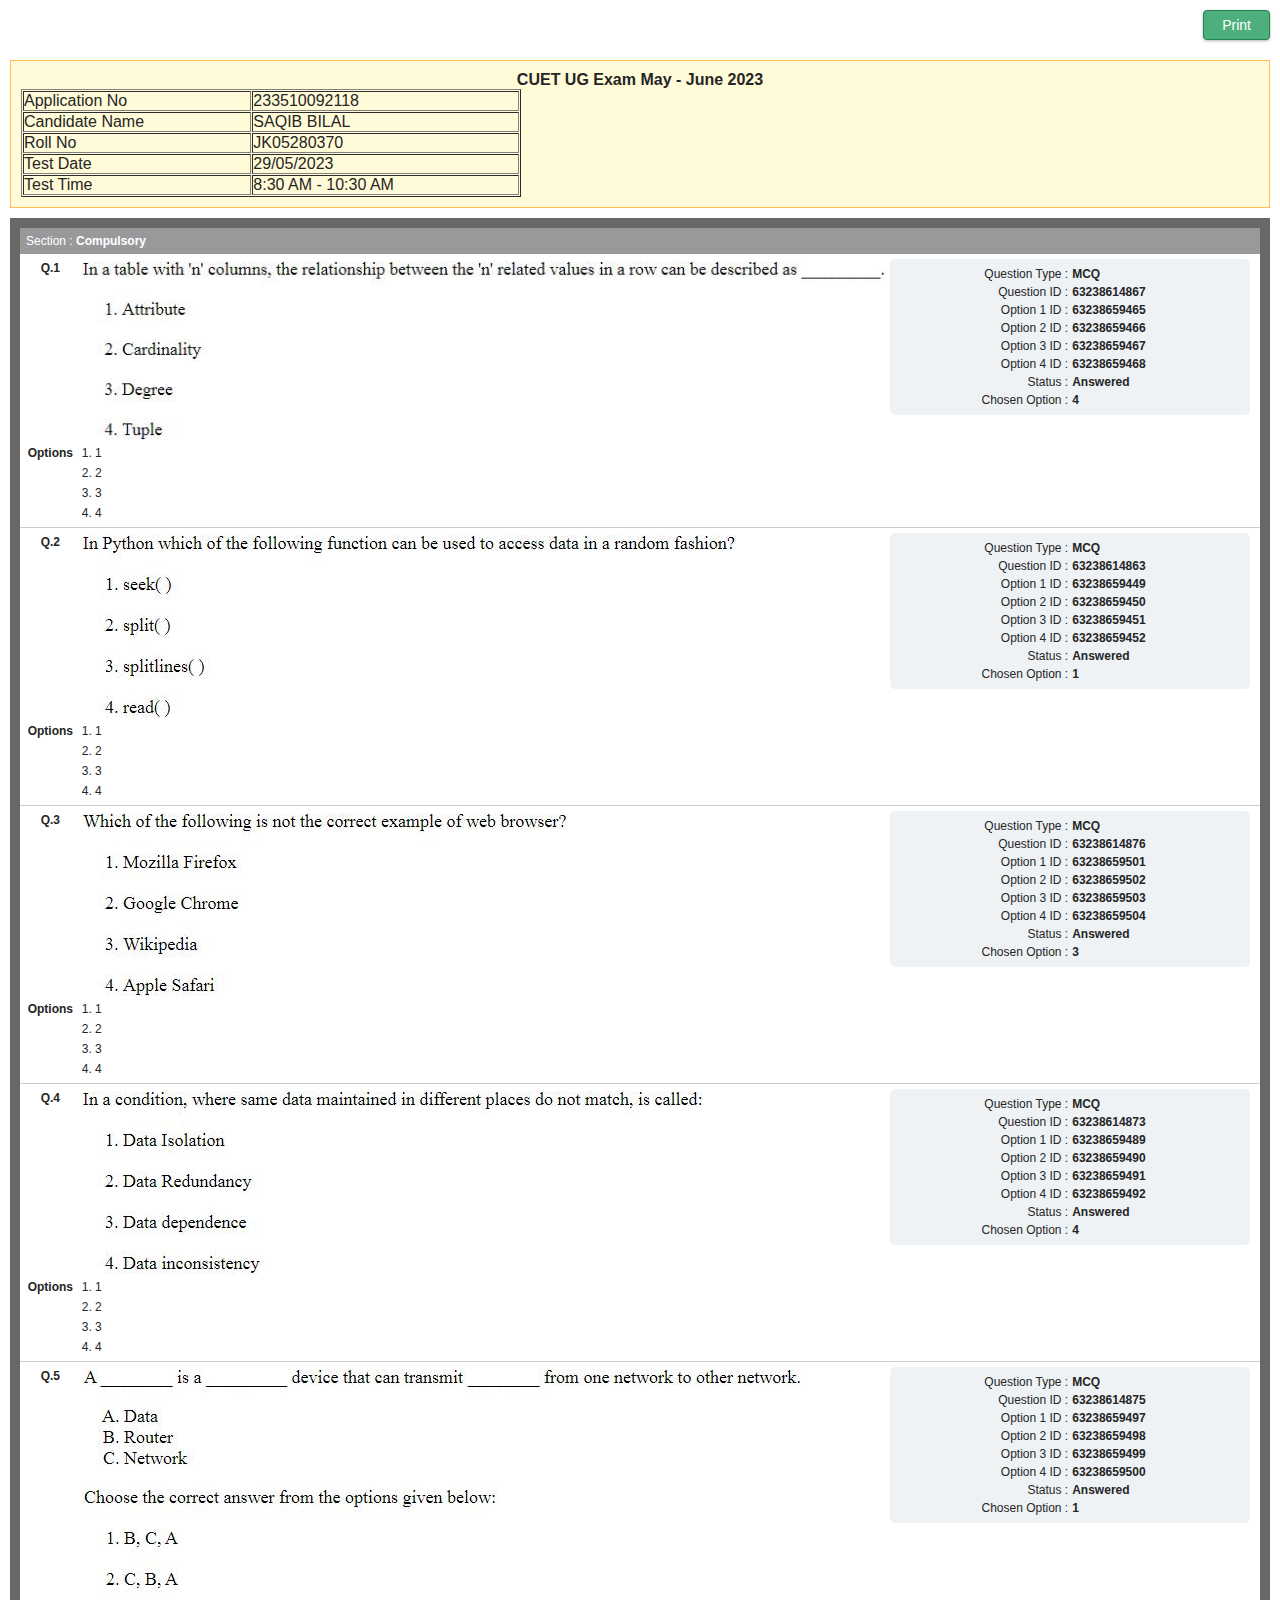
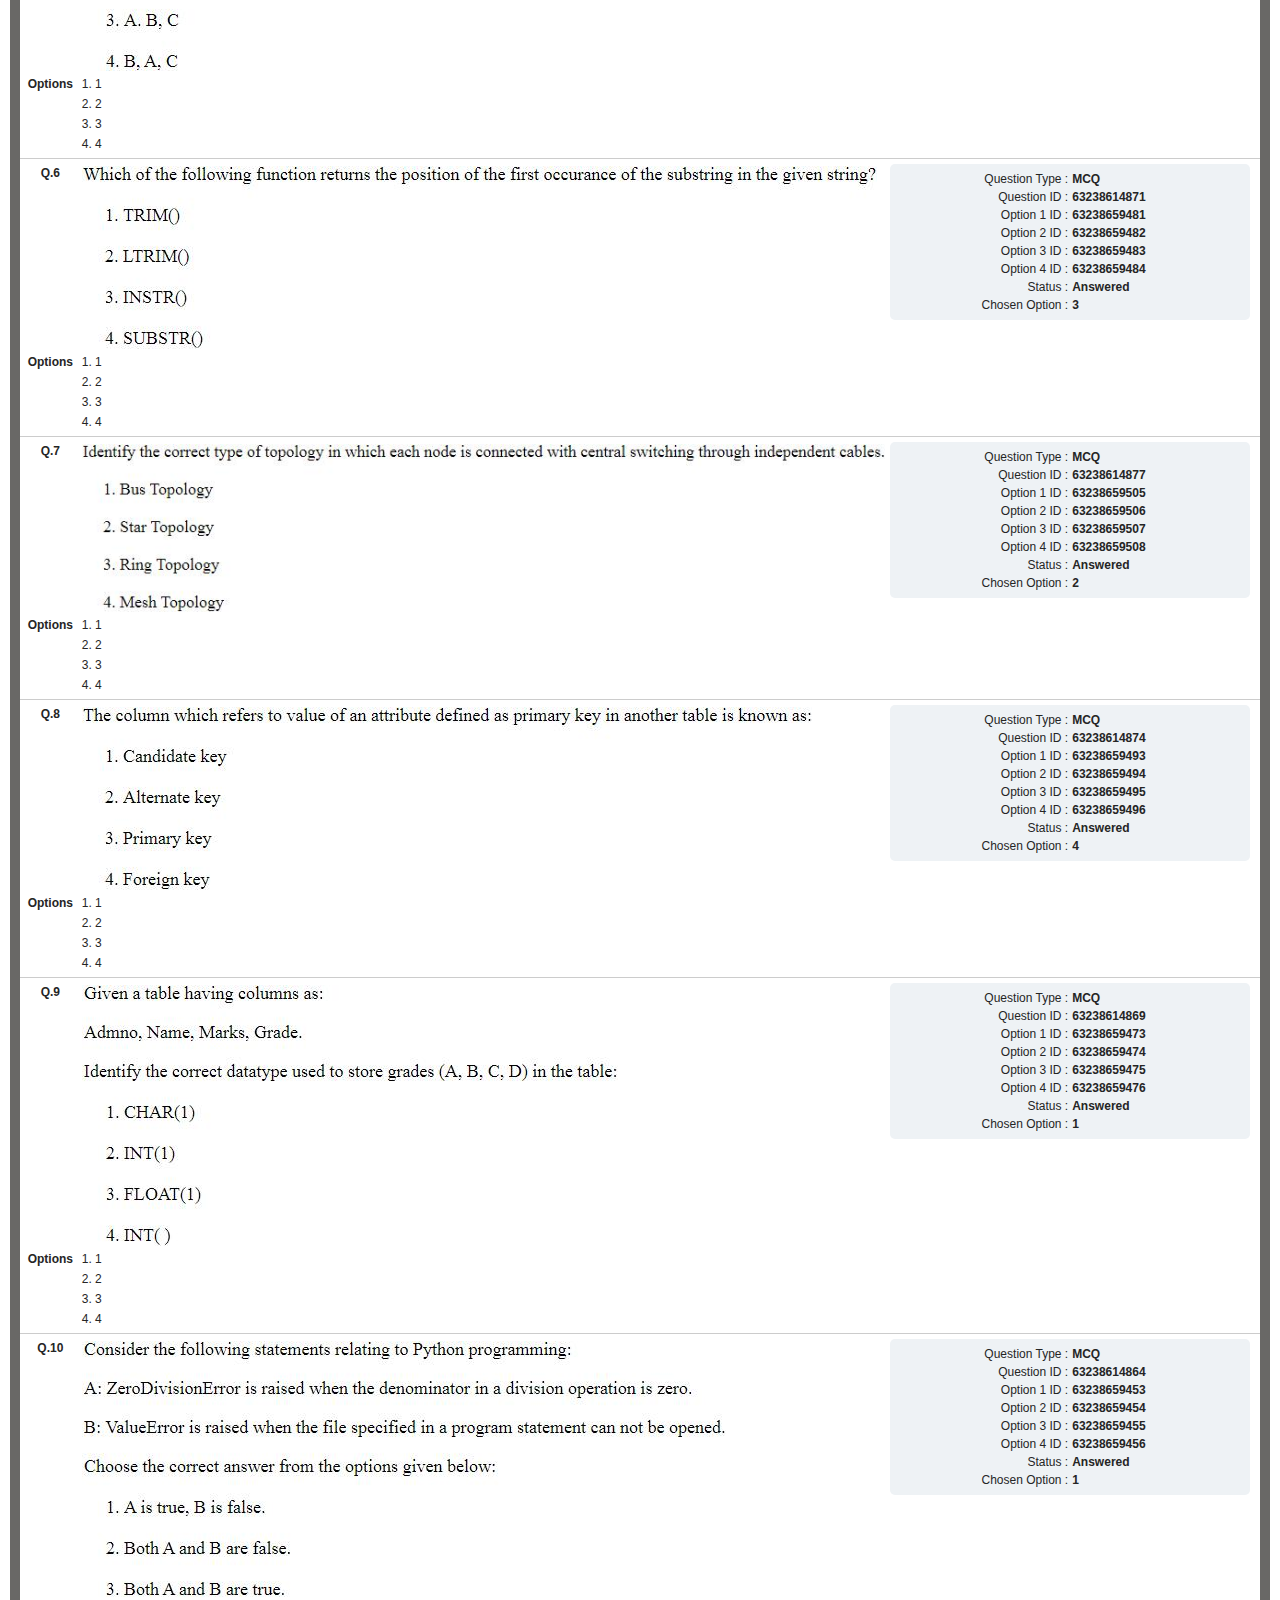
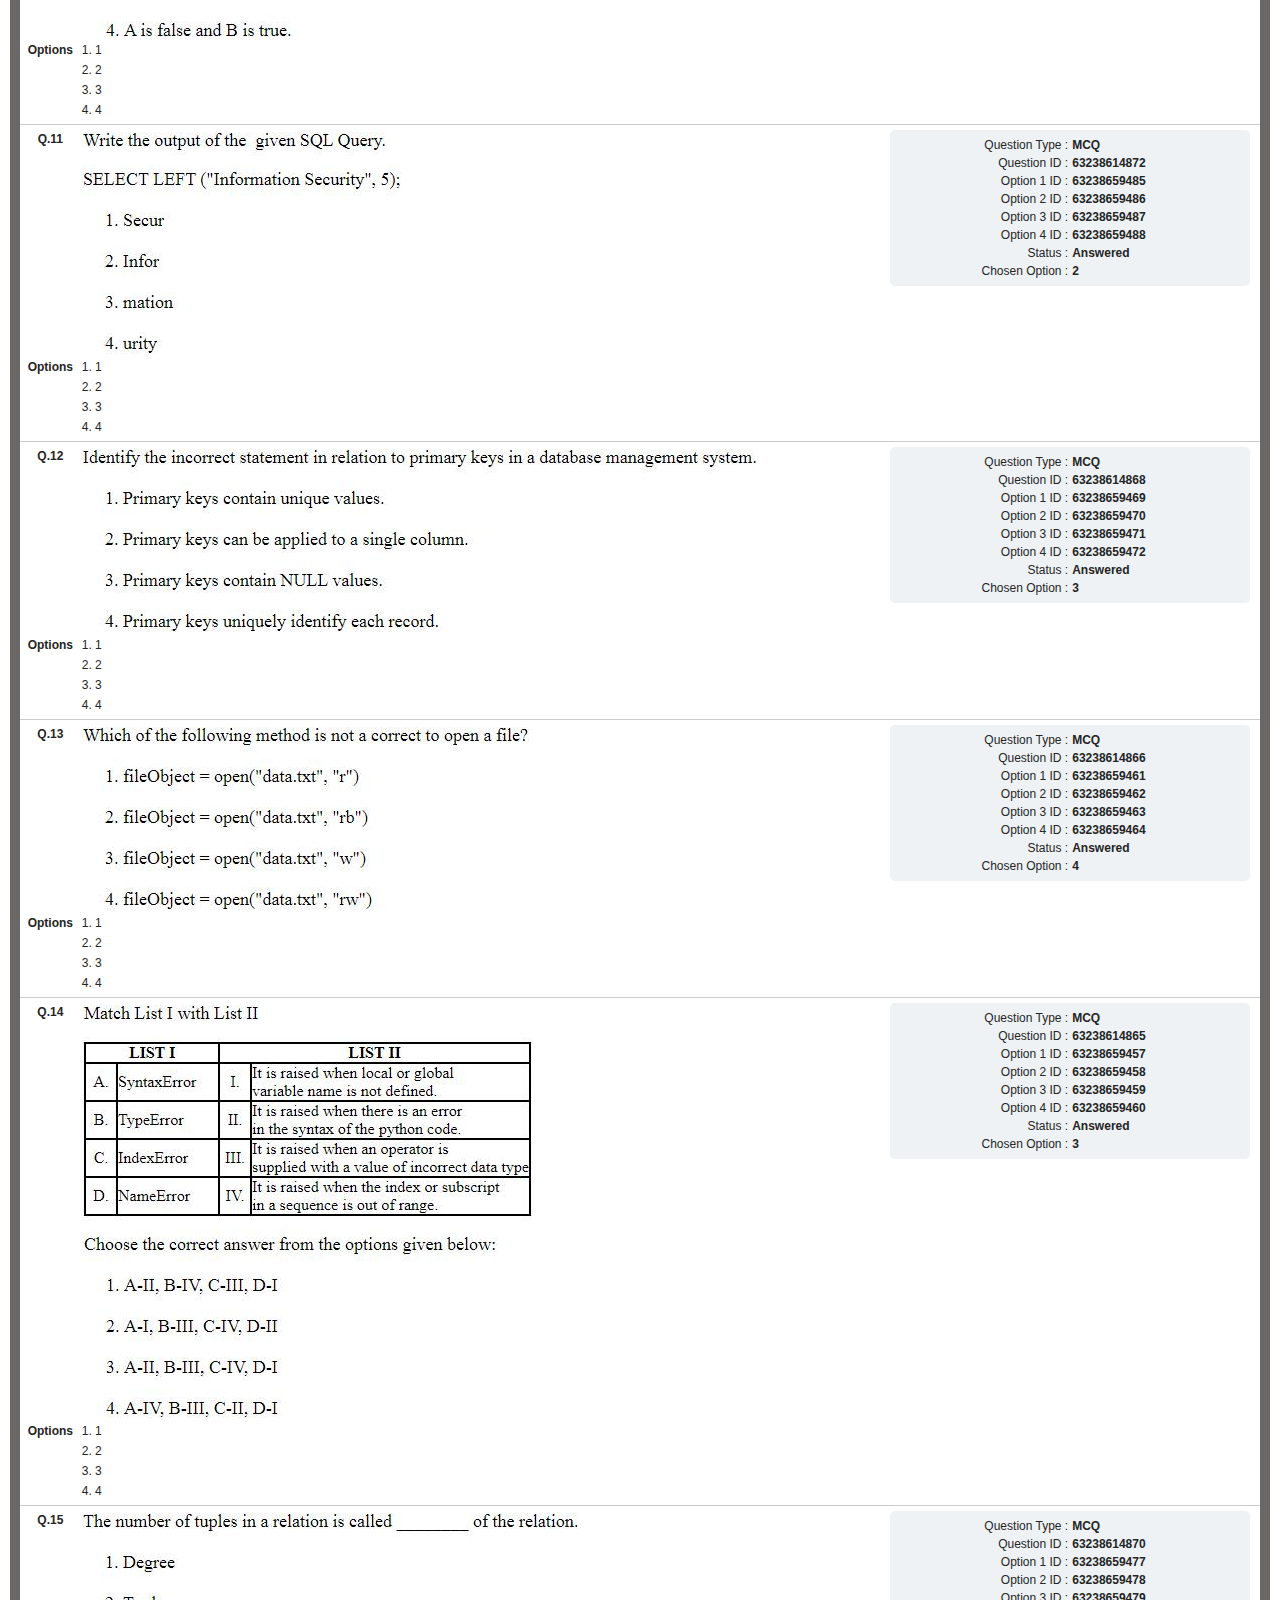
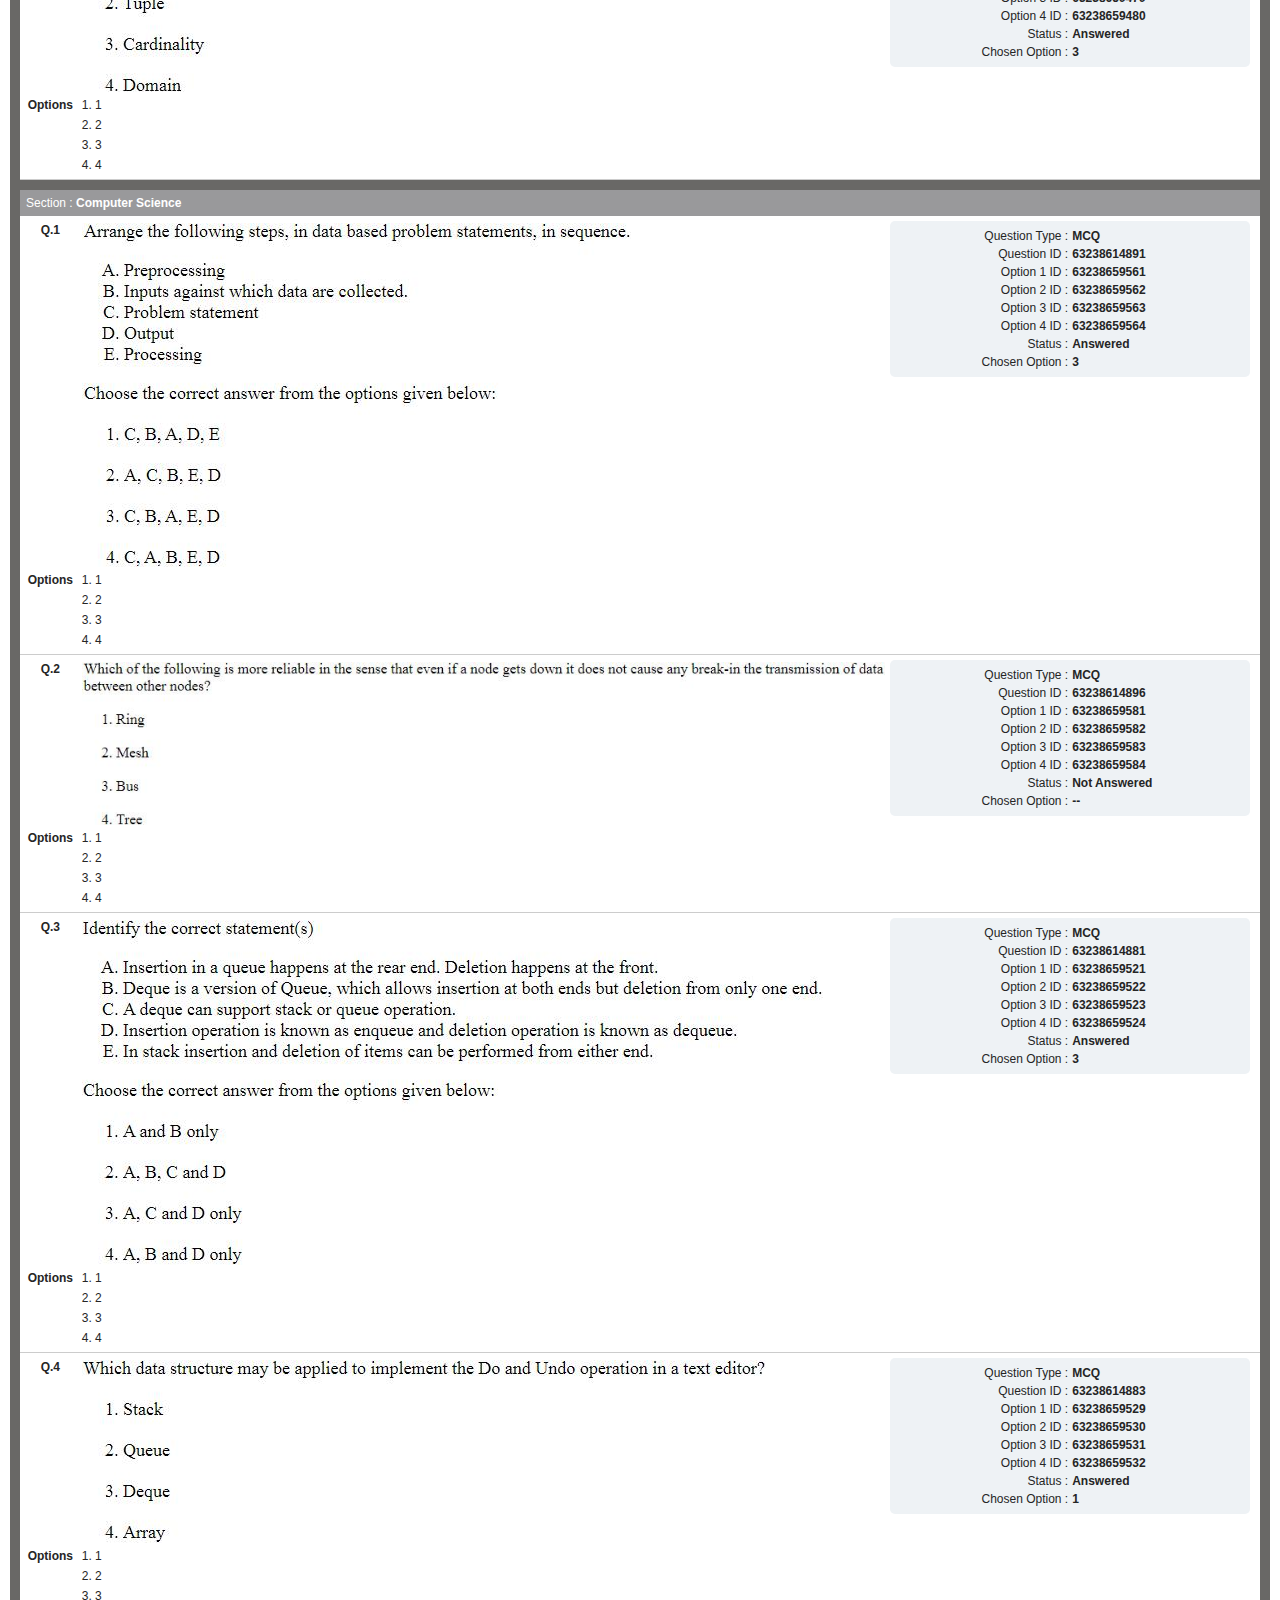
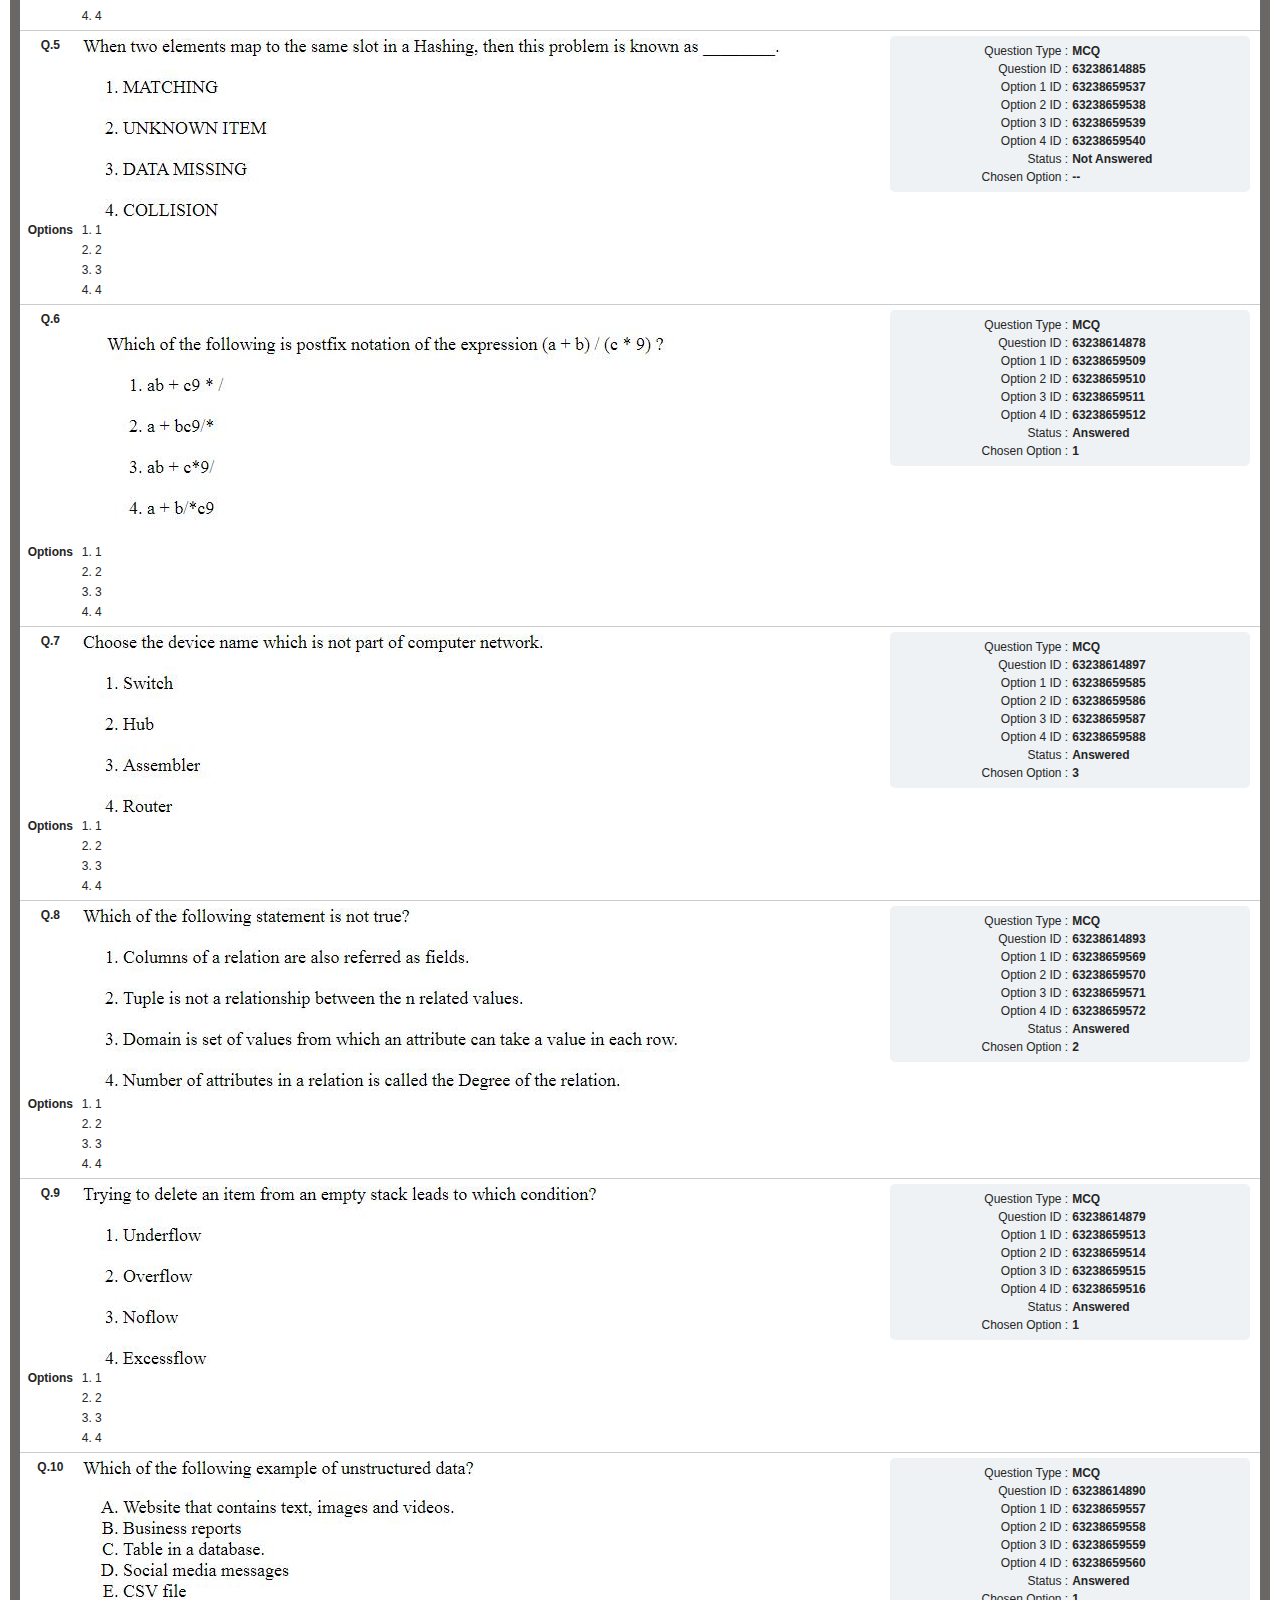
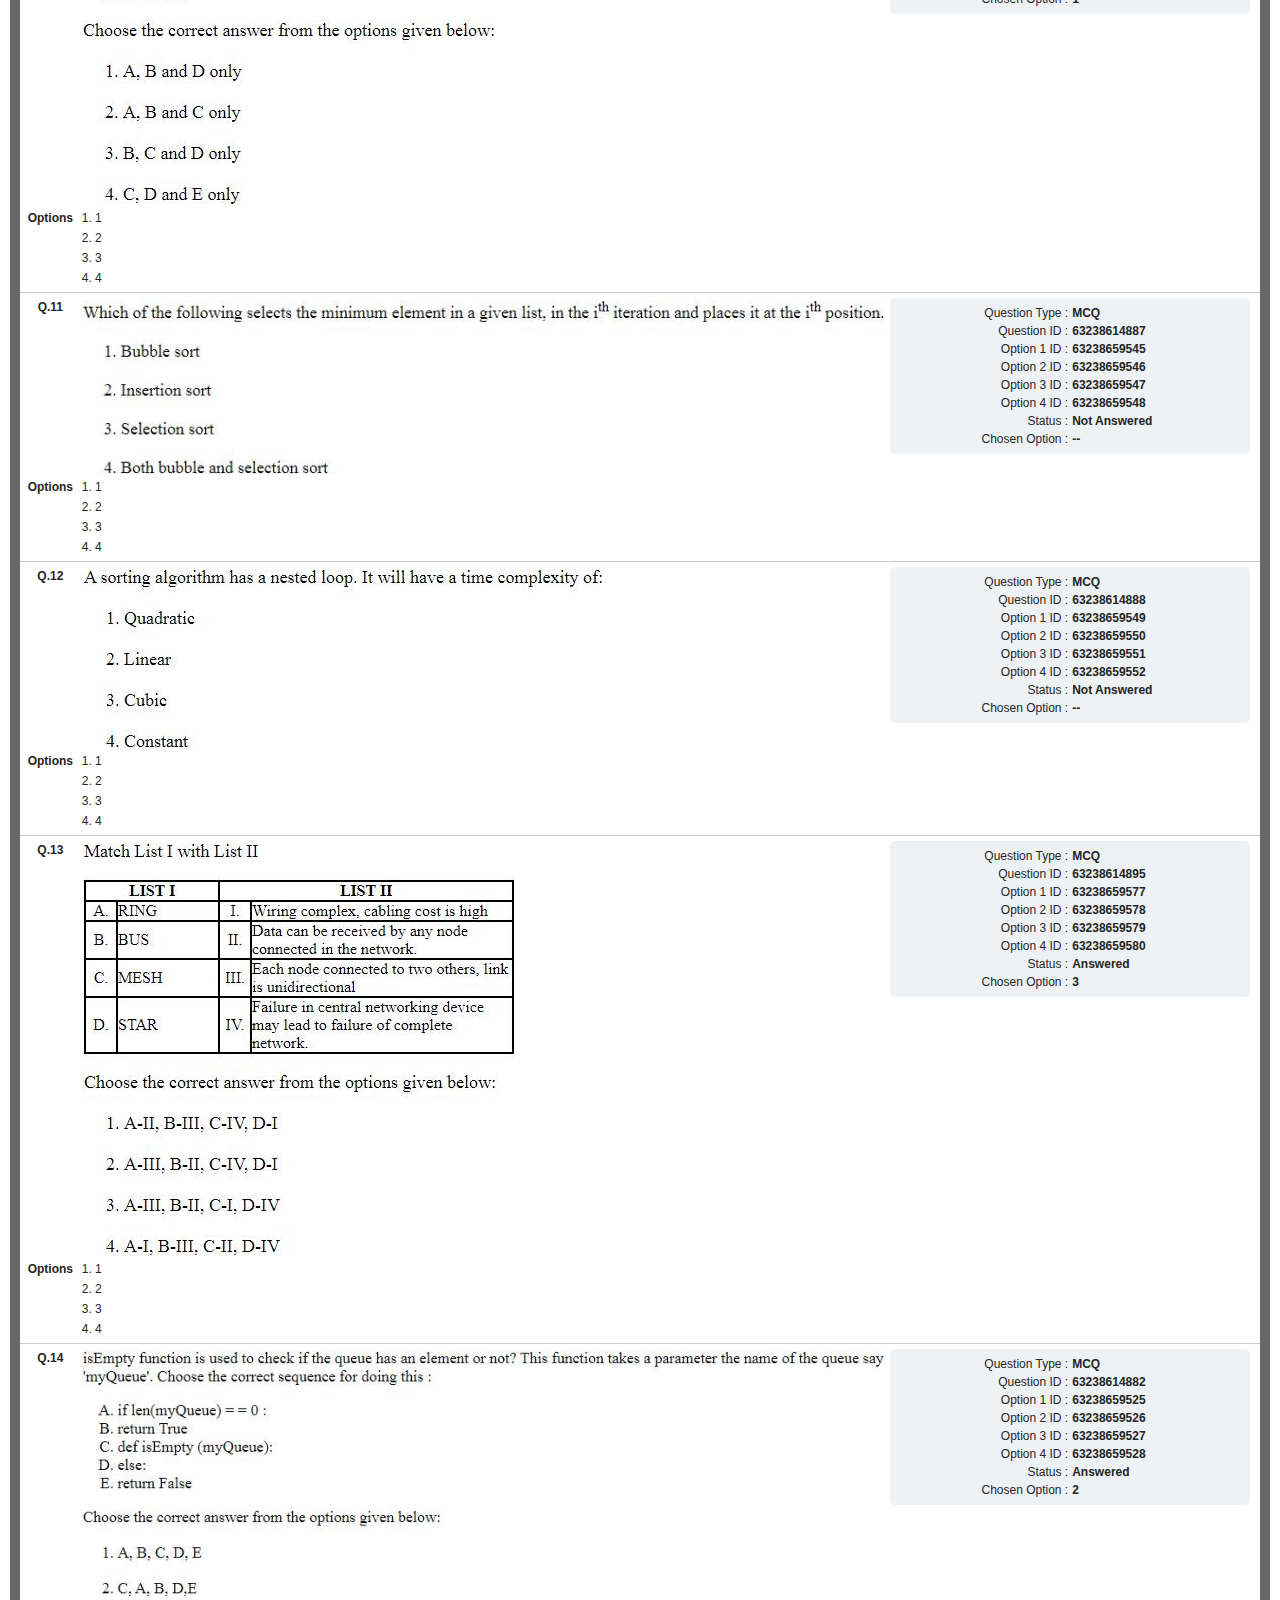
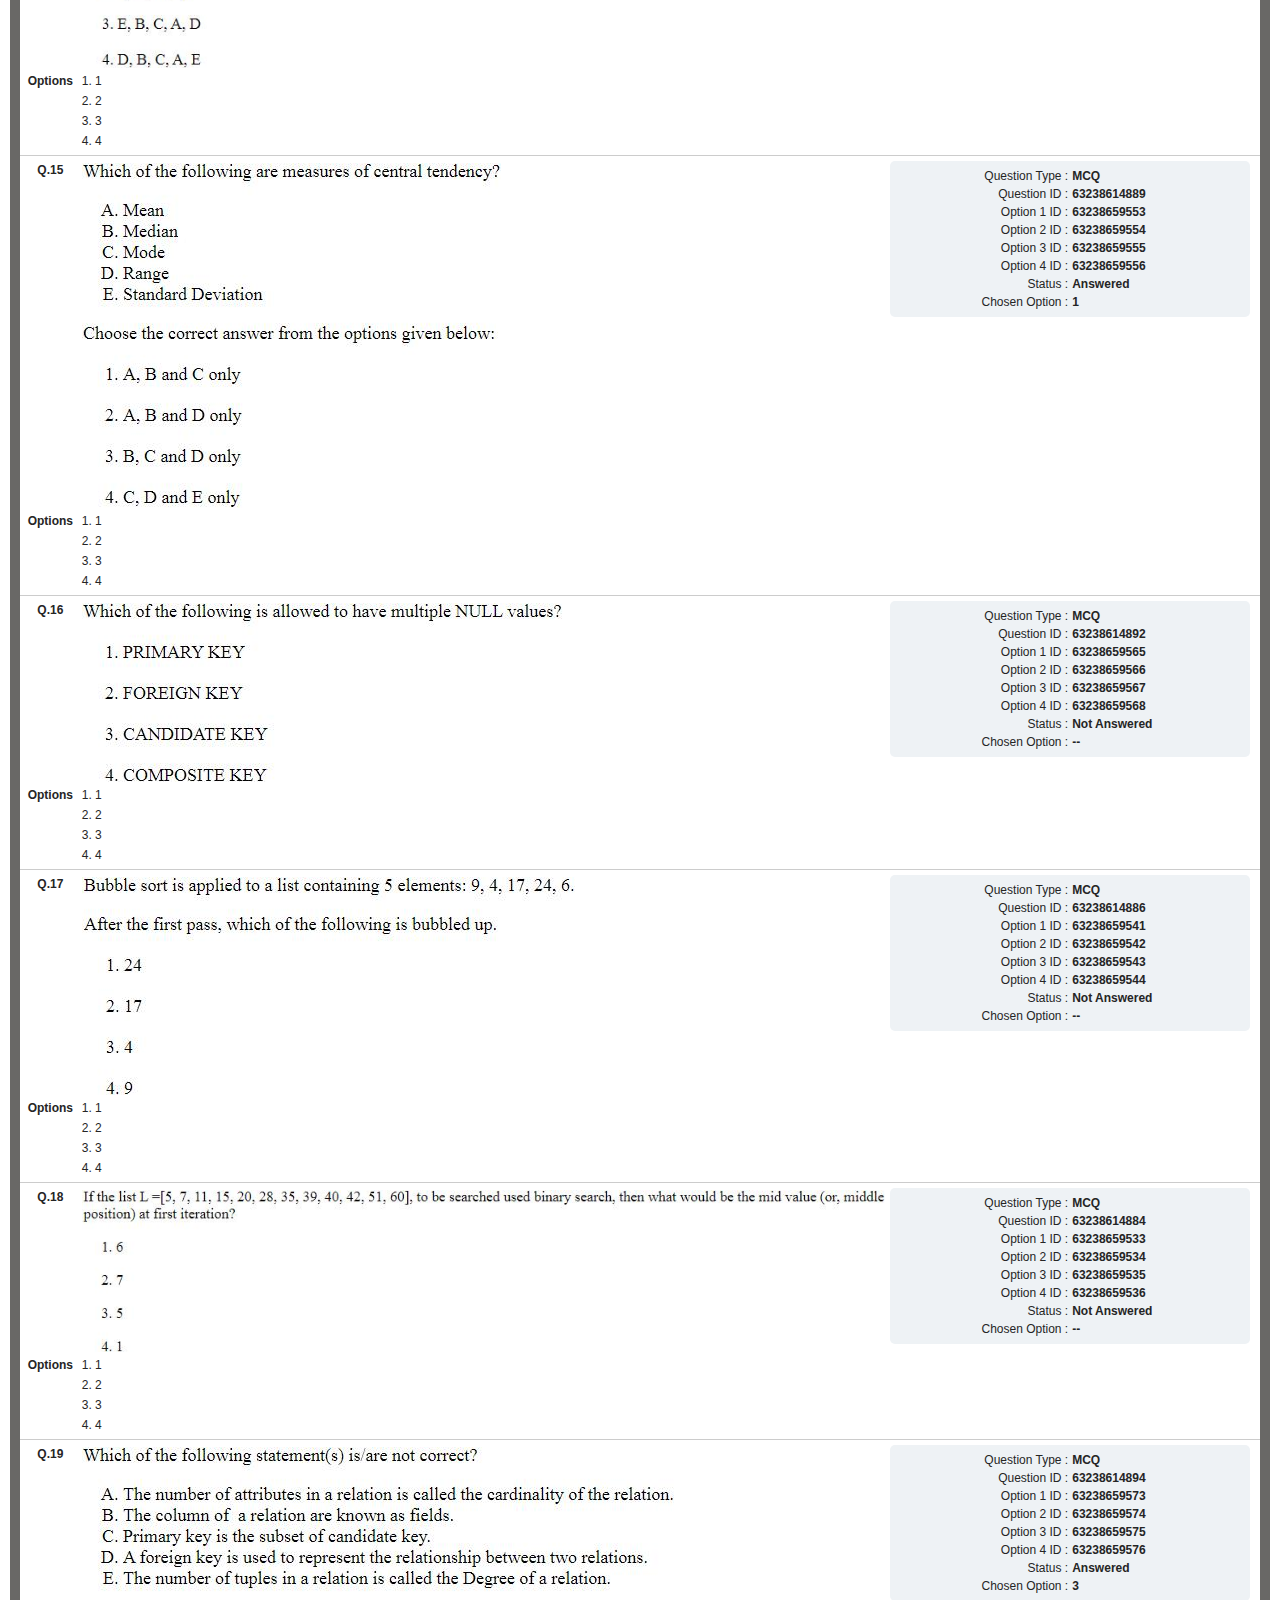
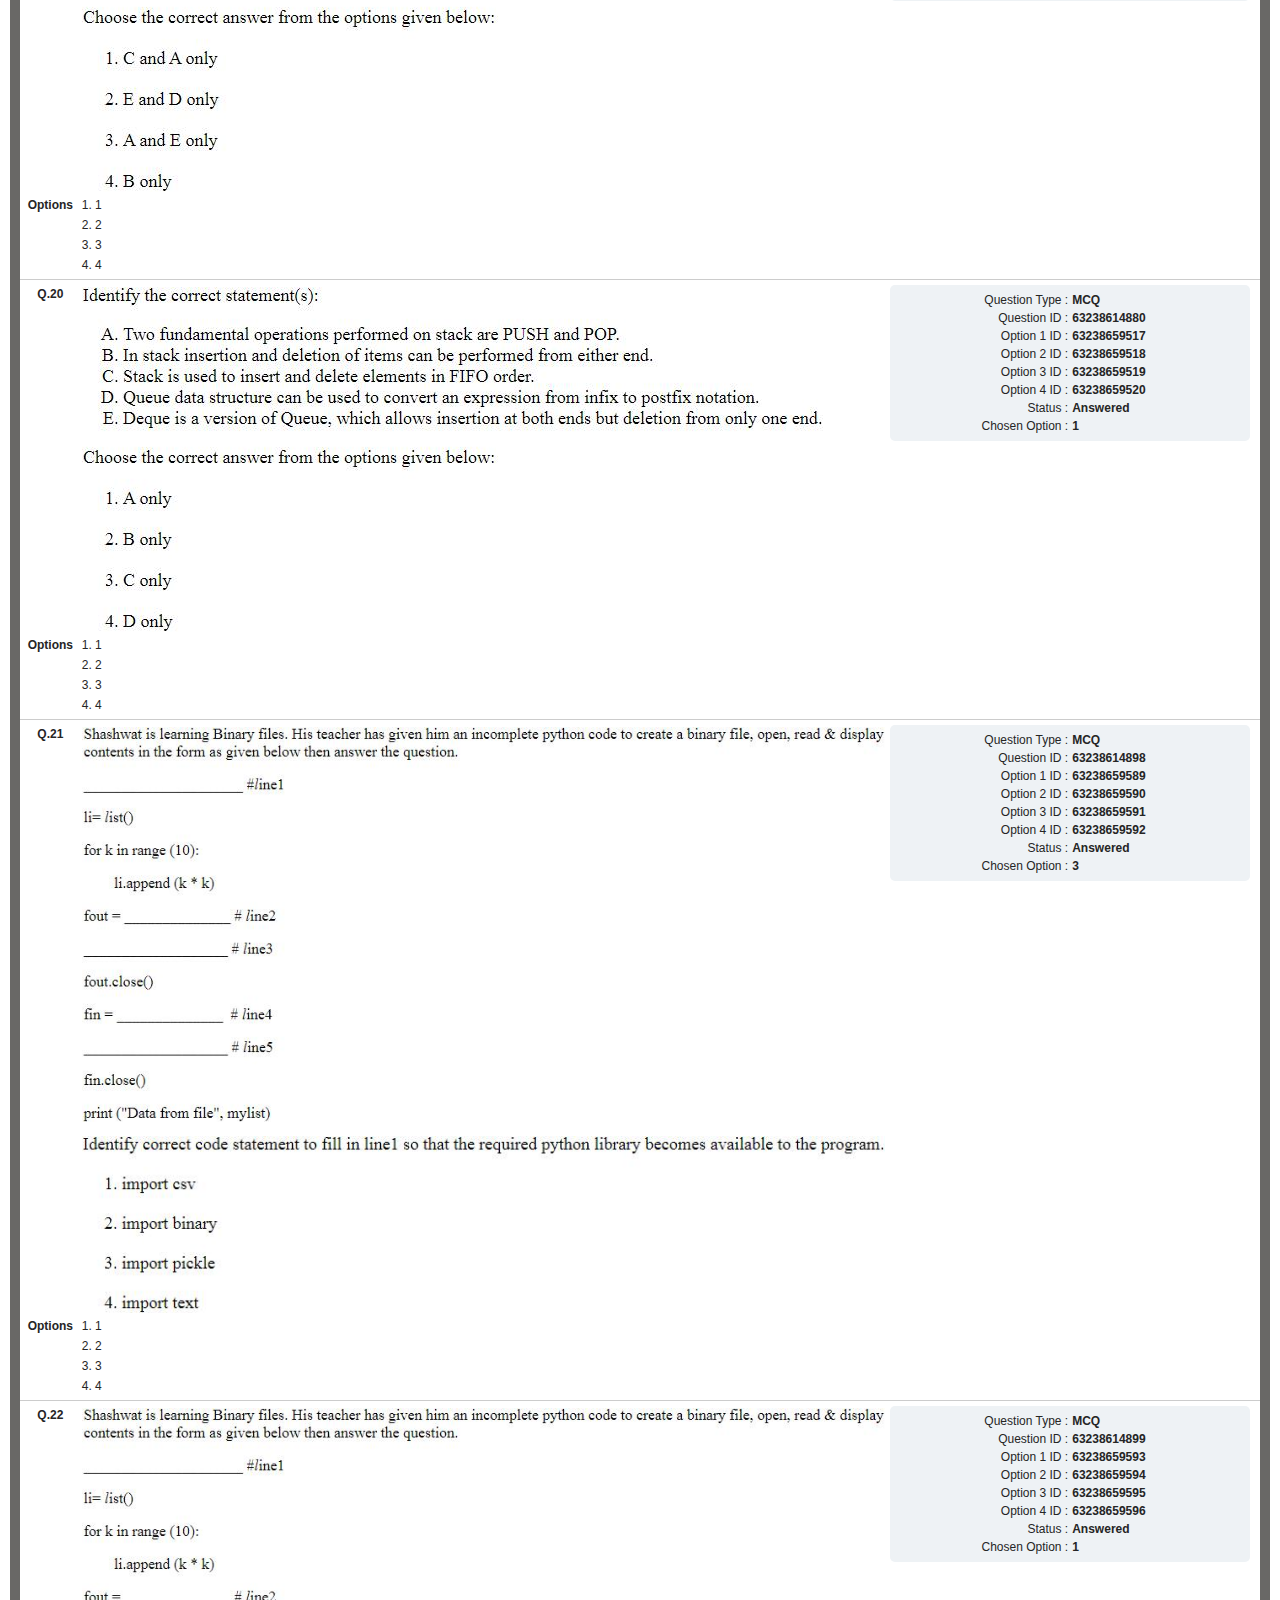
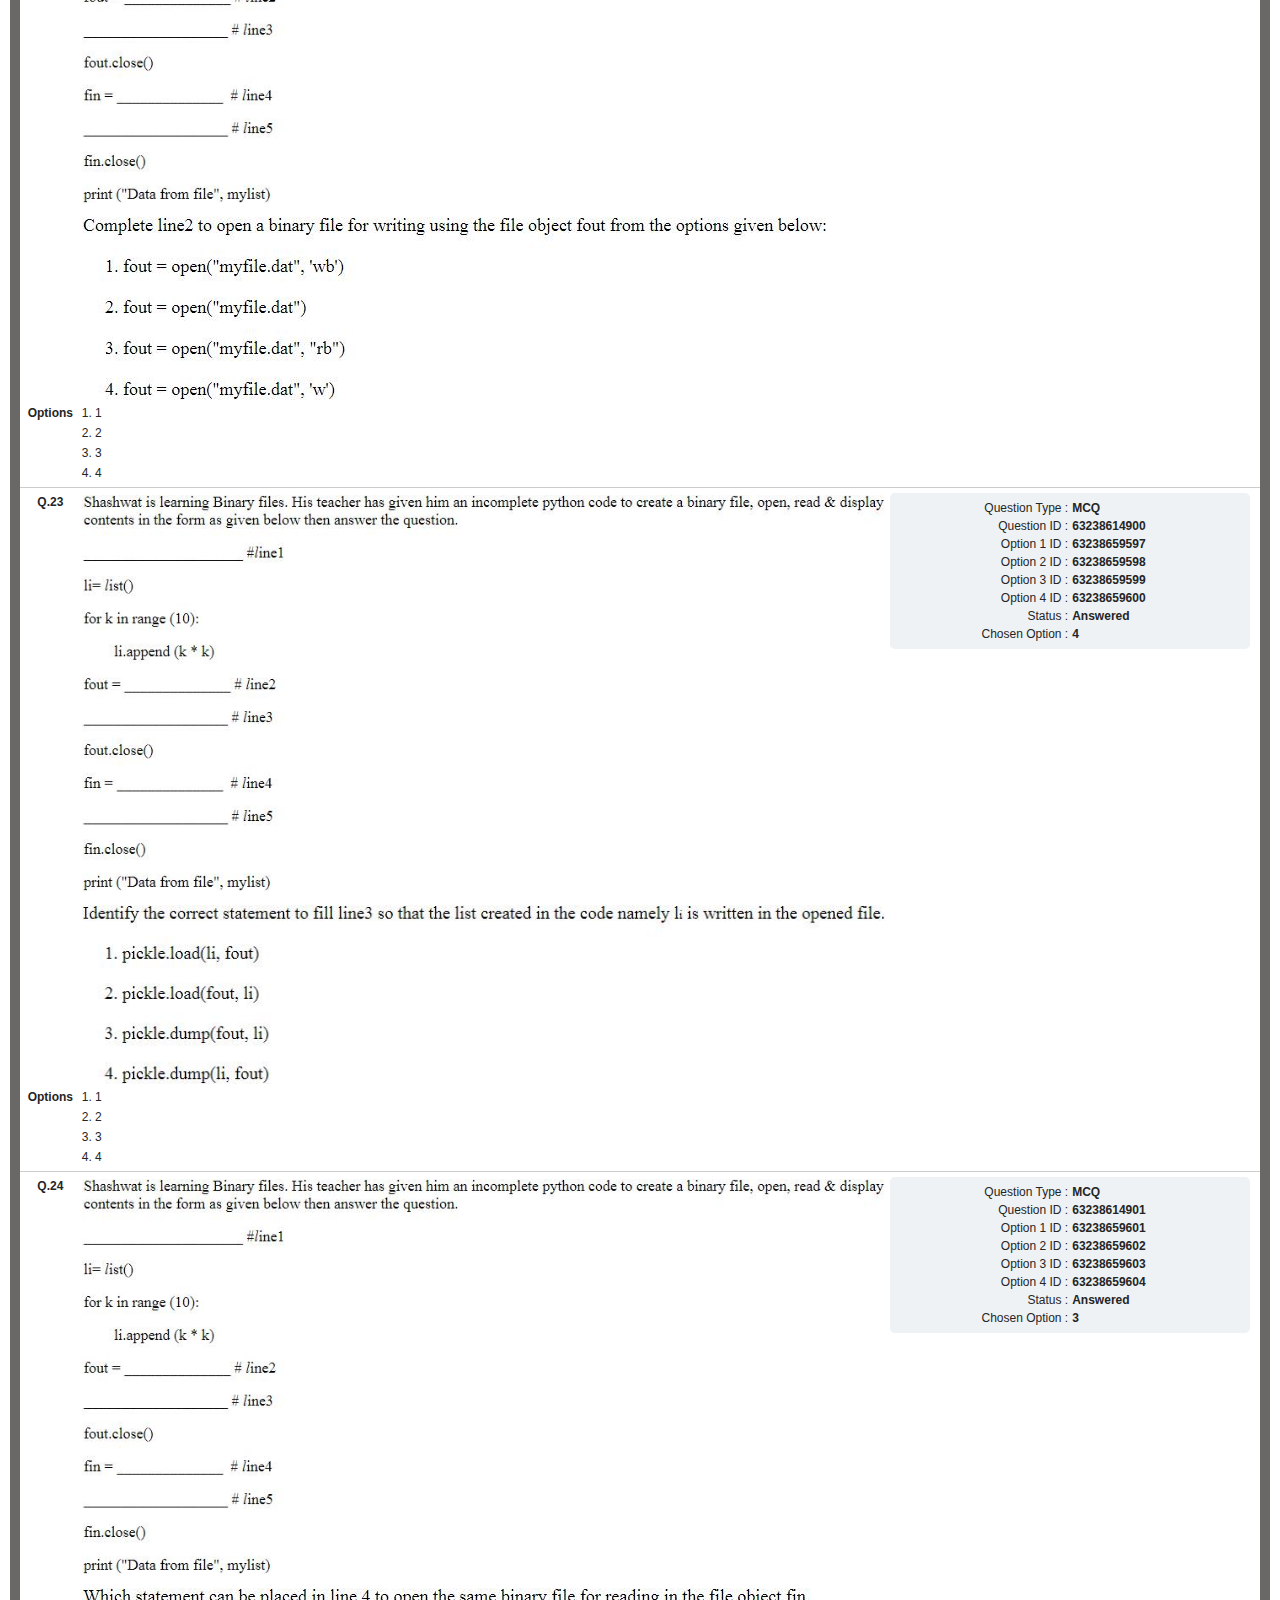
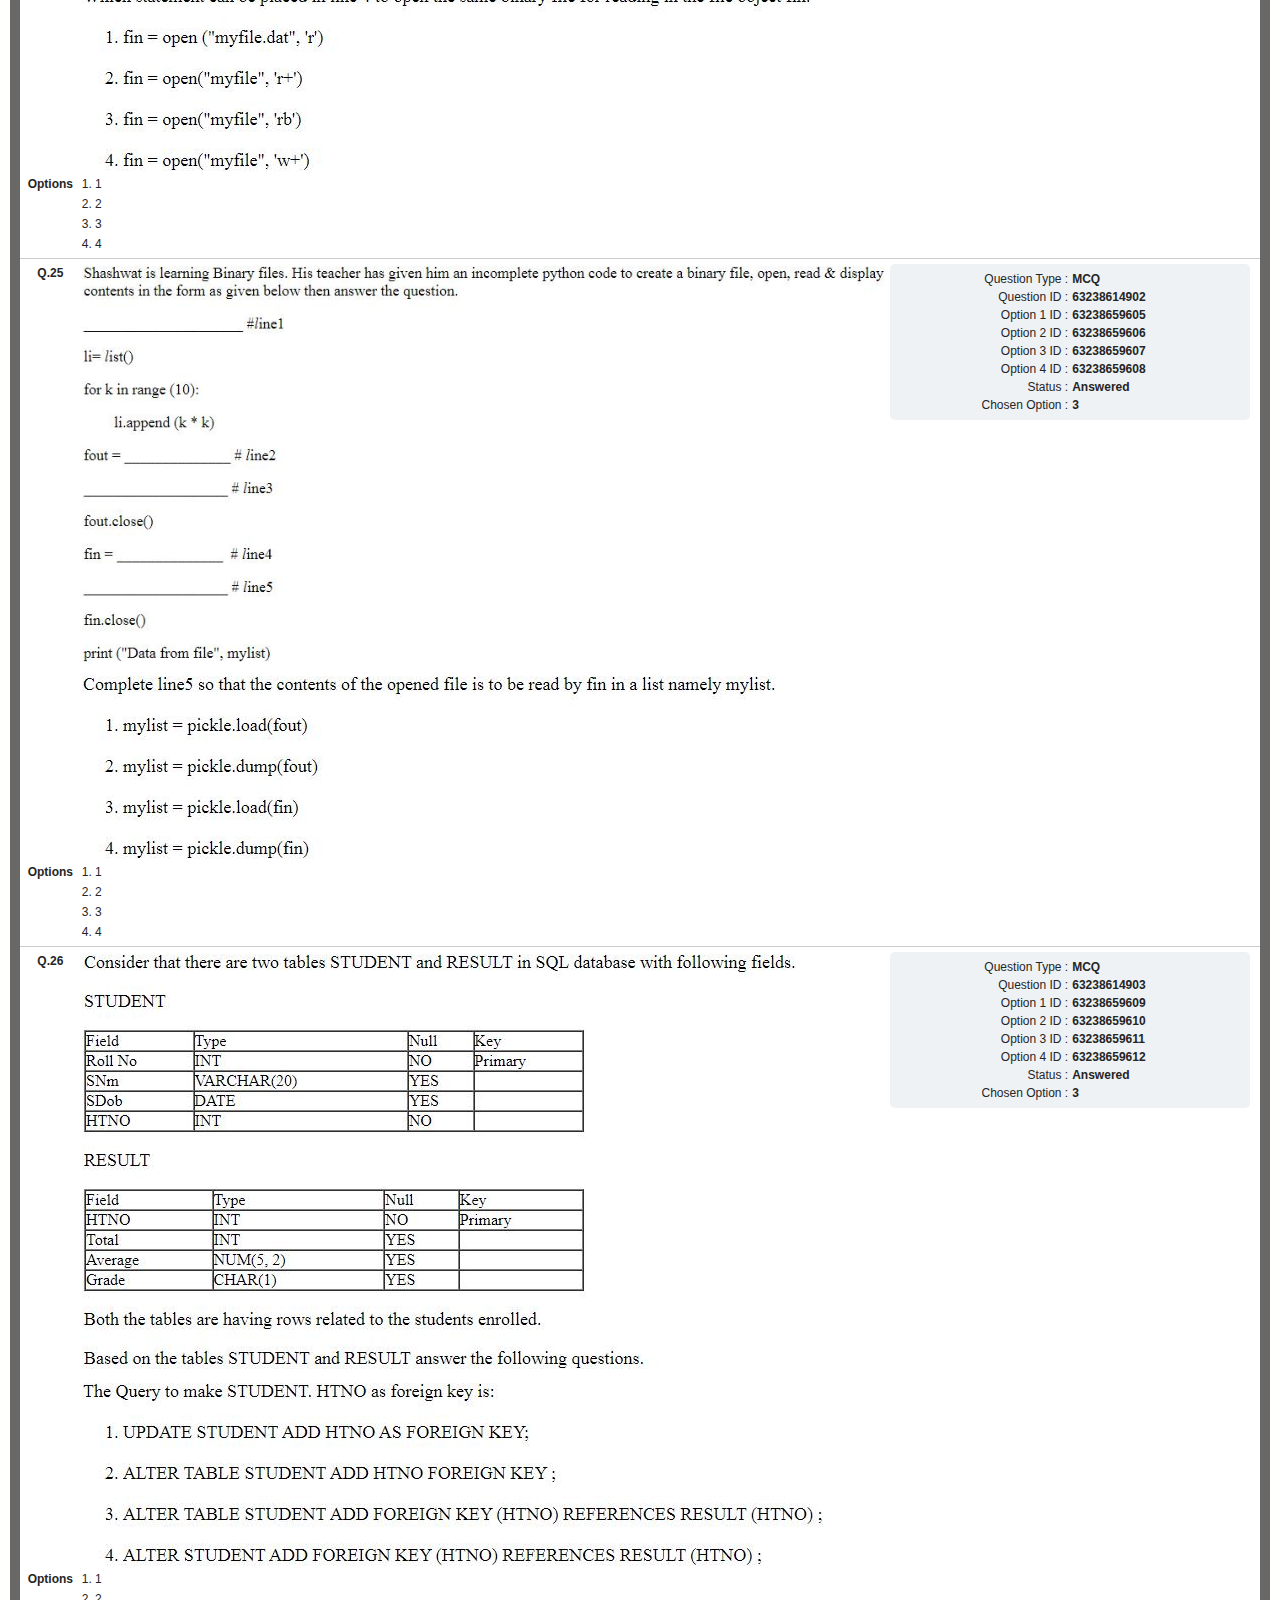
==== index.html @ da6fe006 "Add files via upload" ====
<html>
  <head>
    <meta http-equiv="Content-Type" content="text/html; charset=UTF-8" />
    <style>
      body {
        color: rgb(37, 37, 37);
        font-family: Arial, Helvetica, sans-serif;
        font-size: 12px;
        overflow-x: hidden;
        overflow-y: auto;
      }
      * {
        margin-top: 0;
        margin-right: 0;
        margin-bottom: 0;
        margin-left: 0;
        padding-top: 0;
        padding-right: 0;
        padding-bottom: 0;
        padding-left: 0;
        position: static;
        box-sizing: border-box;
      }
      a,
      img {
        border-top-color: initial;
        border-top-style: none;
        border-top-width: medium;
        border-right-color: initial;
        border-right-style: none;
        border-right-width: medium;
        border-bottom-color: initial;
        border-bottom-style: none;
        border-bottom-width: medium;
        border-left-color: initial;
        border-left-style: none;
        border-left-width: medium;
        max-width: 100%;
        height: auto;
        vertical-align: middle;
      }
      .w800 {
        width: 100%;
      }
      .f12 {
        font-size: 12px;
      }
      .padR30 {
        padding-right: 30px !important;
      }
      .lft {
        float: left;
      }
      .rht {
        float: right;
      }
      .clear {
        clear: both;
        margin-top: 0;
        margin-right: 0;
        margin-bottom: 0;
        margin-left: 0;
        padding-top: 0;
        padding-right: 0;
        padding-bottom: 0;
        padding-left: 0;
      }
      .bold {
        font-weight: bold;
      }
      .w75p {
        width: 75%;
      }
      .main-info-pnl {
        background-color: rgb(255, 251, 216);
        border-top-color: rgb(255, 189, 82);
        border-top-style: solid;
        border-top-width: 1px;
        border-right-color: rgb(255, 189, 82);
        border-right-style: solid;
        border-right-width: 1px;
        border-bottom-color: rgb(255, 189, 82);
        border-bottom-style: solid;
        border-bottom-width: 1px;
        border-left-color: rgb(255, 189, 82);
        border-left-style: solid;
        border-left-width: 1px;
        margin-top: 10px;
        margin-right: 10px;
        margin-bottom: 10px;
        margin-left: 10px;
        padding-top: 10px;
        padding-right: 10px;
        padding-bottom: 10px;
        padding-left: 10px;
      }
      .info-box {
        background-color: rgb(255, 255, 255);
        border-top-color: rgb(255, 189, 82);
        border-top-style: solid;
        border-top-width: 1px;
        border-right-color: rgb(255, 189, 82);
        border-right-style: solid;
        border-right-width: 1px;
        border-bottom-color: rgb(255, 189, 82);
        border-bottom-style: solid;
        border-bottom-width: 1px;
        border-left-color: rgb(255, 189, 82);
        border-left-style: solid;
        border-left-width: 1px;
        border-top-left-radius: 4px;
        border-top-right-radius: 4px;
        border-bottom-right-radius: 4px;
        border-bottom-left-radius: 4px;
        float: left;
        font-size: 11px;
        margin-right: 18px;
        padding-top: 4px;
        padding-right: 6px;
        padding-bottom: 4px;
        padding-left: 6px;
        text-align: center;
      }
      .main-info-tbl td {
        padding-top: 2px;
        padding-right: 2px;
        padding-bottom: 2px;
        padding-left: 2px;
      }
      .link {
        color: rgb(69, 158, 202);
        text-decoration-line: none;
      }
      .link:hover {
        text-decoration-line: underline;
      }
      .grid-hdr {
        background-attachment: scroll;
        background-color: rgb(231, 245, 254);
        background-image: none;
        background-position: 0 0;
        background-repeat: repeat;
        height: 32px;
        line-height: 32px;
        padding-top: 0;
        padding-right: 10px;
        padding-bottom: 0;
        padding-left: 10px;
      }
      .grid-ftr {
        background-attachment: scroll;
        background-color: rgb(255, 255, 255);
        background-image: none;
        background-position: 0 0;
        background-repeat: repeat;
        height: 32px;
        line-height: 32px;
        padding-top: 0;
        padding-right: 10px;
        padding-bottom: 0;
        padding-left: 10px;
      }
      .grid-table {
        background-color: rgb(255, 255, 255);
      }
      .grid-table th {
        background-color: rgb(243, 247, 249);
        border-left-color: rgb(221, 221, 221);
        border-left-style: solid;
        border-left-width: 1px;
        color: rgb(51, 51, 51);
        height: 24px;
        line-height: 24px;
        padding-top: 0;
        padding-right: 5px;
        padding-bottom: 0;
        padding-left: 5px;
        border-bottom-color: rgb(128, 155, 173);
        border-bottom-style: solid;
        border-bottom-width: 1px;
        border-top-color: rgb(128, 155, 173);
        border-top-style: solid;
        border-top-width: 1px;
        font-size: 12px;
      }
      .grid-table .th-first,
      .grid-table .td-first {
        border-left-color: initial !important;
        border-left-style: none !important;
        border-left-width: medium !important;
      }
      .grid-table td {
        border-bottom-color: rgb(204, 204, 204);
        border-bottom-style: solid;
        border-bottom-width: 1px;
        border-left-color: rgb(238, 238, 238);
        border-left-style: solid;
        border-left-width: 1px;
        padding-top: 2px;
        padding-right: 5px;
        padding-bottom: 2px;
        padding-left: 5px;
        font-size: 12px;
      }
      .lightBg {
        background-color: rgb(247, 247, 247);
      }
      .grid-table tr:hover {
        background-color: rgb(231, 245, 254) !important;
      }
      .grp-cntnr {
        background-color: rgb(105, 104, 102);
        margin-top: 10px;
        margin-right: 10px;
        margin-bottom: 10px;
        margin-left: 10px;
        padding-top: 10px;
        padding-right: 10px;
        padding-bottom: 4px;
        padding-left: 10px;
        box-sizing: border-box;
      }
      .grp-lbl {
        color: rgb(255, 255, 255);
        padding-top: 0;
        padding-right: 8px;
        padding-bottom: 8px;
        padding-left: 8px;
      }
      .section-cntnr {
        padding-bottom: 10px;
      }
      .section-lbl {
        background-color: rgb(153, 153, 155);
        color: rgb(255, 255, 255);
        padding-top: 6px;
        padding-right: 6px;
        padding-bottom: 6px;
        padding-left: 6px;
      }
      .menu-tbl {
        background-color: rgb(238, 242, 245);
        border-top-left-radius: 5px;
        border-top-right-radius: 5px;
        border-bottom-right-radius: 5px;
        border-bottom-left-radius: 5px;
        padding-top: 6px;
        padding-right: 24px;
        padding-bottom: 6px;
        padding-left: 24px;
        margin-right: 10px;
        font-size: 12px;
      }
      .qstnImg img {
        height: auto;
        width: 90%;
      }
      .menu-tbl td {
        padding-top: 2px;
        padding-right: 2px;
        padding-bottom: 2px;
        padding-left: 2px;
        min-width: 141px;
      }
      .wrngAns {
        color: rgb(246, 24, 24);
      }
      .rightAns {
        color: rgb(64, 198, 75);
      }
      .qstn-info {
        float: right;
        padding-top: 6px;
        padding-right: 6px;
        padding-bottom: 6px;
        padding-left: 6px;
      }
      .qstn-body {
        float: left;
        padding-top: 6px;
        width: 70%;
      }
      .qstn-index,
      .ans-index {
        float: left;
        padding-top: 5px;
        padding-right: 0;
        padding-bottom: 5px;
        padding-left: 0;
        text-align: center;
        width: 5%;
      }
      .question-pnl {
        background-color: rgb(255, 255, 255);
        box-sizing: border-box;
      }
      .qstn-lbl,
      .ans-lbl {
        padding-top: 5px;
        padding-right: 0;
        padding-bottom: 5px;
        padding-left: 0;
        width: 95%;
      }
      .ans-options {
        margin-bottom: 4px;
      }
      .qstn-row {
        border-bottom-color: rgb(204, 204, 204);
        border-bottom-style: solid;
        border-bottom-width: 1px;
      }
      .qstn-row:hover {
        background-color: rgb(249, 247, 247);
      }
      .norm-tbl-cntnr {
        margin-top: 10px;
        margin-right: 10px;
        margin-bottom: 10px;
        margin-left: 10px;
      }
      .norm-tbl {
        border-left-color: rgb(225, 225, 225);
        border-left-style: solid;
        border-left-width: 1px;
        border-top-color: rgb(225, 225, 225);
        border-top-style: solid;
        border-top-width: 1px;
        color: rgb(64, 64, 64);
        margin-right: 40px;
      }
      .norm-tbl th {
        border-bottom-color: rgb(225, 225, 225);
        border-bottom-style: solid;
        border-bottom-width: 1px;
        border-right-color: rgb(225, 225, 225);
        border-right-style: solid;
        border-right-width: 1px;
        padding-top: 5px;
        padding-right: 10px;
        padding-bottom: 5px;
        padding-left: 10px;
        background-color: rgb(247, 247, 247);
      }
      .norm-tbl td {
        border-bottom-color: rgb(225, 225, 225);
        border-bottom-style: solid;
        border-bottom-width: 1px;
        border-right-color: rgb(225, 225, 225);
        border-right-style: solid;
        border-right-width: 1px;
        padding-top: 5px;
        padding-right: 10px;
        padding-bottom: 5px;
        padding-left: 10px;
      }
      .summary-cntnr {
        width: 300px;
        margin-top: 10px;
        margin-right: 10px;
        margin-bottom: 10px;
        margin-left: 10px;
      }
      .summary-tbl {
        border-left-color: rgb(129, 129, 129);
        border-left-style: solid;
        border-left-width: 1px;
        font-size: 12px;
      }
      .summary-tbl th {
        border-bottom-color: rgb(129, 129, 129);
        border-bottom-style: solid;
        border-bottom-width: 1px;
        border-right-color: rgb(129, 129, 129);
        border-right-style: solid;
        border-right-width: 1px;
        padding-top: 5px;
        padding-right: 10px;
        padding-bottom: 5px;
        padding-left: 10px;
      }
      .summary-tbl td {
        border-bottom-color: rgb(129, 129, 129);
        border-bottom-style: solid;
        border-bottom-width: 1px;
        border-right-color: rgb(129, 129, 129);
        border-right-style: solid;
        border-right-width: 1px;
        padding-top: 5px;
        padding-right: 10px;
        padding-bottom: 5px;
        padding-left: 10px;
      }
      .grpRow {
        background-color: rgb(153, 153, 155);
        color: rgb(255, 255, 255);
      }
      .lblPnl {
        background-color: rgb(105, 104, 102);
        color: rgb(255, 255, 255);
        padding-top: 5px;
        padding-right: 10px;
        padding-bottom: 5px;
        padding-left: 10px;
      }
      .rd {
        background-color: rgb(233, 44, 25);
      }
      .grn {
        background-color: rgb(22, 185, 140);
      }
      .bl {
        background-color: rgb(46, 183, 255);
      }
      .rd-td {
        color: rgb(233, 44, 25);
      }
      .grn-td {
        color: rgb(22, 185, 140);
      }
      .bl-td {
        color: rgb(46, 183, 255);
      }
      .indx-box {
        color: rgb(255, 255, 255);
        display: inline-block;
        font-size: 11px;
        font-weight: bold;
        padding-top: 1px;
        padding-right: 4px;
        padding-bottom: 1px;
        padding-left: 4px;
      }
      .indx-lbl {
        margin-top: 0;
        margin-right: 24px;
        margin-bottom: 0;
        margin-left: 4px;
      }
      .grid-wrapper {
        margin-top: 10px;
        margin-right: 10px;
        margin-bottom: 10px;
        margin-left: 10px;
        padding-top: 10px;
        padding-right: 10px;
        padding-bottom: 10px;
        padding-left: 10px;
        background-color: rgb(105, 104, 102);
      }
      .print-pnl {
        text-align: right;
        padding-top: 10px;
        padding-right: 10px;
        padding-bottom: 10px;
        padding-left: 10px;
      }
      .grn-btn {
        background-color: rgb(77, 175, 124);
        border-top-color: rgb(33, 131, 80);
        border-top-style: solid;
        border-top-width: 1px;
        border-right-color: rgb(33, 131, 80);
        border-right-style: solid;
        border-right-width: 1px;
        border-bottom-color: rgb(33, 131, 80);
        border-bottom-style: solid;
        border-bottom-width: 1px;
        border-left-color: rgb(33, 131, 80);
        border-left-style: solid;
        border-left-width: 1px;
        border-top-left-radius: 4px;
        border-top-right-radius: 4px;
        border-bottom-right-radius: 4px;
        border-bottom-left-radius: 4px;
        box-shadow: 0 1px 3px rgb(181, 181, 181);
        color: rgb(255, 255, 255);
        display: inline-block;
        font-size: 14px;
        line-height: 20px;
        margin-bottom: 0;
        padding-top: 4px;
        padding-right: 18px;
        padding-bottom: 4px;
        padding-left: 18px;
        text-decoration-line: none;
        transition-property: all;
        transition-duration: 0.2s;
        transition-timing-function: initial;
        transition-delay: initial;
      }
      .grn-btn:hover {
        background-color: rgb(52, 155, 100);
      }
      .cross,
      .tick {
        display: inline-block;
        margin-right: 4px;
        vertical-align: middle;
      }
      .questionRowTbl td {
        padding-top: 3px;
        padding-right: 1px;
        padding-bottom: 3px;
        padding-left: 1px;
        font-size: 12px;
        word-wrap: break-word;
        vertical-align: top;
        word-break: break-word;
      }
      .questionRowTbl {
        padding-top: 4px;
        padding-right: 0;
        padding-bottom: 4px;
        padding-left: 0;
      }
      .rw {
        border-bottom-color: rgb(204, 204, 204);
        border-bottom-style: solid;
        border-bottom-width: 1px;
      }
      .rw:hover {
        background-color: rgb(249, 247, 247);
      }
      @media print {
        body {
          width: 8.5in;
          color: rgb(37, 37, 37);
          font-family: Arial, Helvetica, sans-serif;
          font-size: 12px;
          overflow-x: hidden;
          overflow-y: auto;
          padding-top: 0;
          padding-right: 0;
          padding-bottom: 0;
          padding-left: 0;
          margin-top: 0;
          margin-right: auto;
          margin-bottom: 0;
          margin-left: auto;
        }
        .wrapper {
          width: 100%;
          position: relative;
        }
        .w75p {
          width: 68%;
        }
        .print-pnl {
          display: none;
        }
        .main-info-pnl {
          border-top-color: rgb(255, 189, 82);
          border-top-style: solid;
          border-top-width: 3px;
          border-right-color: rgb(255, 189, 82);
          border-right-style: solid;
          border-right-width: 3px;
          border-bottom-color: rgb(255, 189, 82);
          border-bottom-style: solid;
          border-bottom-width: 3px;
          border-left-color: rgb(255, 189, 82);
          border-left-style: solid;
          border-left-width: 3px;
        }
        .grp-cntnr {
          border-top-color: rgb(105, 104, 102);
          border-top-style: solid;
          border-top-width: 2px;
          border-right-color: rgb(105, 104, 102);
          border-right-style: solid;
          border-right-width: 2px;
          border-bottom-color: rgb(105, 104, 102);
          border-bottom-style: solid;
          border-bottom-width: 2px;
          border-left-color: rgb(105, 104, 102);
          border-left-style: solid;
          border-left-width: 2px;
        }
        .grid-table {
          border-top-color: rgb(153, 153, 155);
          border-top-style: solid;
          border-top-width: 2px;
          border-right-color: rgb(153, 153, 155);
          border-right-style: solid;
          border-right-width: 2px;
          border-bottom-color: rgb(153, 153, 155);
          border-bottom-style: solid;
          border-bottom-width: 2px;
          border-left-color: rgb(153, 153, 155);
          border-left-style: solid;
          border-left-width: 2px;
        }
        .question-pnl {
          border-top-color: rgb(153, 153, 155);
          border-top-style: solid;
          border-top-width: 2px;
          border-right-color: rgb(153, 153, 155);
          border-right-style: solid;
          border-right-width: 2px;
          border-bottom-color: rgb(153, 153, 155);
          border-bottom-style: solid;
          border-bottom-width: 2px;
          border-left-color: rgb(153, 153, 155);
          border-left-style: solid;
          border-left-width: 2px;
        }
        .questionPnlTbl {
          box-sizing: border-box;
        }
        .menu-tbl {
          border-top-color: rgb(153, 153, 155);
          border-top-style: solid;
          border-top-width: 2px;
          border-right-color: rgb(153, 153, 155);
          border-right-style: solid;
          border-right-width: 2px;
          border-bottom-color: rgb(153, 153, 155);
          border-bottom-style: solid;
          border-bottom-width: 2px;
          border-left-color: rgb(153, 153, 155);
          border-left-style: solid;
          border-left-width: 2px;
        }
        .norm-tbl {
          border-top-color: rgb(153, 153, 155);
          border-top-style: solid;
          border-top-width: 2px;
          border-right-color: rgb(153, 153, 155);
          border-right-style: solid;
          border-right-width: 2px;
          border-bottom-color: rgb(153, 153, 155);
          border-bottom-style: solid;
          border-bottom-width: 2px;
          border-left-color: rgb(153, 153, 155);
          border-left-style: solid;
          border-left-width: 2px;
        }
        .summary-cntnr {
          border-top-color: rgb(153, 153, 155);
          border-top-style: solid;
          border-top-width: 2px;
          border-right-color: rgb(153, 153, 155);
          border-right-style: solid;
          border-right-width: 2px;
          border-bottom-color: rgb(153, 153, 155);
          border-bottom-style: solid;
          border-bottom-width: 2px;
          border-left-color: rgb(153, 153, 155);
          border-left-style: solid;
          border-left-width: 2px;
        }
        .indx-blck {
          border-top-color: rgb(136, 136, 136);
          border-top-style: solid;
          border-top-width: 2px;
          border-right-color: rgb(136, 136, 136);
          border-right-style: solid;
          border-right-width: 2px;
          border-bottom-color: rgb(136, 136, 136);
          border-bottom-style: solid;
          border-bottom-width: 2px;
          border-left-color: rgb(136, 136, 136);
          border-left-style: solid;
          border-left-width: 2px;
          margin-right: 8px;
          padding-top: 4px;
          padding-right: 4px;
          padding-bottom: 4px;
          padding-left: 4px;
        }
      }
    </style>
    <link
      href="document_files/jplayer.blue.monday.css"
      rel="stylesheet"
      type="text/css"
    />
    <script
      type="text/javascript"
      src="document_files/jquery-1.8.0.min.js"
    ></script>
    <script
      type="text/javascript"
      src="document_files/jquery.jplayer.min.js"
    ></script>
    <script type="text/javascript">
      var isAudioVideo = true;
      $(document).ready(function () {
        $(".almVideo .jp-jplayer").each(function () {
          $("#" + $(this).attr("id")).jPlayer({
            ready: function () {
              $(this).jPlayer("setMedia", {
                m4v: $(this).parent().parent().attr("name"),
              });
            },
            play: function () {
              $(".jp-jplayer").not(this).jPlayer("pause");
            },
            swfPath: "js/audiovideo",
            supplied: "m4v",
            size: {
              width: "640px",
              height: "360px",
              cssClass: "jp-video-360p",
            },
            smoothPlayBar: true,
            keyEnabled: true,
            remainingDuration: true,
            toggleDuration: true,
            cssSelectorAncestor: "#" + $(this).parent().parent().attr("id"),
            errorAlerts: false,
            warningAlerts: false,
          });
        });
        $(".almAudio .jp-jplayer").each(function () {
          var currentAudioContent = "";
          $($(this).next()).each(function () {
            currentAudioContent = $(this).attr("id");
          });
          $("#" + $(this).attr("id")).jPlayer({
            ready: function () {
              $(this).jPlayer("setMedia", { mp3: $(this).attr("title") });
            },
            play: function () {
              $(".jp-jplayer").not(this).jPlayer("pause");
            },
            swfPath: "js/audiovideo",
            supplied: "mp3",
            wmode: "window",
            smoothPlayBar: true,
            keyEnabled: true,
            remainingDuration: true,
            toggleDuration: true,
            cssSelectorAncestor: "#" + currentAudioContent,
            errorAlerts: false,
            warningAlerts: false,
          });
        });
      });
    </script>
    <script type="text/javascript">
      function printPage() {
        window.print();
      }
      function showMoreContent(content_id) {
        document.getElementById(content_id).innerHTML =
          document.getElementById("more_text_" + content_id + "").value +
          ' <a href="#nogo" style="text-decoration:none;" onclick="showLessContent(\'' +
          content_id +
          "');\" >&lt;less</a>";
      }
      function showLessContent(content_id) {
        document.getElementById(content_id).innerHTML =
          document.getElementById("less_text_" + content_id + "").value +
          '... <a href="#nogo" style="text-decoration:none;" onclick="showMoreContent(\'' +
          content_id +
          "');\" >more&gt;</aa>";
      }
    </script>
  </head>
  <body>
    <div class="wrapper">
      <div class="print-pnl">
        <a href="" class="grn-btn" onclick="printPage()">Print</a>
      </div>
      <div class="main-info-pnl">
        <div style="text-align: center">
          <span style="font-size: 16px"
            ><strong>CUET UG Exam May - June 2023</strong></span
          >
        </div>
        <div>
          <table
            border="1"
            cellpadding="1"
            cellspacing="1"
            style="width: 500px"
          >
            <tbody>
              <tr>
                <td>Application No</td>
                <td>233510092118</td>
              </tr>
              <tr>
                <td>Candidate Name</td>
                <td>SAQIB BILAL</td>
              </tr>
              <tr>
                <td>Roll No</td>
                <td>JK05280370</td>
              </tr>
              <tr>
                <td>Test Date</td>
                <td>29/05/2023</td>
              </tr>
              <tr>
                <td>Test Time</td>
                <td>8:30 AM - 10:30 AM</td>
              </tr>
            </tbody>
          </table>
        </div>
        <div class="clear"></div>
      </div>
    </div>
    <div class="grp-cntnr">
      <div class="section-cntnr">
        <div class="section-lbl">
          <span class="">Section :&nbsp;</span
          ><span class="bold">Compulsory</span>
        </div>
        <div class="question-pnl" style="page-break-inside: avoid">
          <table
            class="questionPnlTbl"
            cellpadding="0"
            cellspacing="0"
            border="0"
            width="100%"
          >
            <tbody>
              <tr>
                <td class="rw">
                  <table
                    class="questionRowTbl"
                    cellpadding="0"
                    cellspacing="0"
                    border="0"
                    width="70%"
                    style="float: left"
                  >
                    <tbody>
                      <tr></tr>
                      <tr>
                        <td width="7%" align="center" class="bold" valign="top">
                          Q.1
                        </td>
                        <td class="bold" valign="top" style="text-align: left">
                          <img
                            name="2083_632386_0_23911574_computer_science_sectiona_set_12_english_q5.jpg"
                            src="document_files/2083_632386_0_23911574_computer_science_sectiona_set_12_english_q5.jpg"
                          />
                        </td>
                        <td rowspan="5" align="right" valign="top"></td>
                      </tr>
                      <tr></tr>
                      <tr>
                        <td align="center" class="bold" style="">Options</td>
                        <td style="text-align: left">1. 1</td>
                      </tr>
                      <tr>
                        <td></td>
                        <td style="text-align: left">2. 2</td>
                      </tr>
                      <tr>
                        <td></td>
                        <td style="text-align: left">3. 3</td>
                      </tr>
                      <tr>
                        <td></td>
                        <td style="text-align: left">4. 4</td>
                      </tr>
                    </tbody>
                  </table>
                  <table
                    cellspacing="0"
                    cellpadding="0"
                    class="menu-tbl"
                    style="
                      float: right;
                      margin-bottom: 5px;
                      margin-top: 5px;
                      width: 29%;
                    "
                  >
                    <tbody>
                      <tr>
                        <td align="right">Question Type :</td>
                        <td class="bold">MCQ</td>
                      </tr>
                      <tr>
                        <td align="right">Question ID :</td>
                        <td class="bold">63238614867</td>
                      </tr>
                      <tr>
                        <td align="right">Option 1 ID :</td>
                        <td class="bold">63238659465</td>
                      </tr>
                      <tr>
                        <td align="right">Option 2 ID :</td>
                        <td class="bold">63238659466</td>
                      </tr>
                      <tr>
                        <td align="right">Option 3 ID :</td>
                        <td class="bold">63238659467</td>
                      </tr>
                      <tr>
                        <td align="right">Option 4 ID :</td>
                        <td class="bold">63238659468</td>
                      </tr>
                      <tr>
                        <td align="right">Status :</td>
                        <td class="bold">Answered</td>
                      </tr>
                      <tr>
                        <td align="right">Chosen Option :</td>
                        <td class="bold">4</td>
                      </tr>
                    </tbody>
                  </table>
                </td>
              </tr>
            </tbody>
          </table>
        </div>
        <div class="question-pnl" style="page-break-inside: avoid">
          <table
            class="questionPnlTbl"
            cellpadding="0"
            cellspacing="0"
            border="0"
            width="100%"
          >
            <tbody>
              <tr>
                <td class="rw">
                  <table
                    class="questionRowTbl"
                    cellpadding="0"
                    cellspacing="0"
                    border="0"
                    width="70%"
                    style="float: left"
                  >
                    <tbody>
                      <tr></tr>
                      <tr>
                        <td width="7%" align="center" class="bold" valign="top">
                          Q.2
                        </td>
                        <td class="bold" valign="top" style="text-align: left">
                          <img
                            name="2083_632386_0_23911574_computer_science_sectiona_set_12_english_q1.jpg"
                            src="document_files/2083_632386_0_23911574_computer_science_sectiona_set_12_english_q1.jpg"
                          />
                        </td>
                        <td rowspan="5" align="right" valign="top"></td>
                      </tr>
                      <tr></tr>
                      <tr>
                        <td align="center" class="bold" style="">Options</td>
                        <td style="text-align: left">1. 1</td>
                      </tr>
                      <tr>
                        <td></td>
                        <td style="text-align: left">2. 2</td>
                      </tr>
                      <tr>
                        <td></td>
                        <td style="text-align: left">3. 3</td>
                      </tr>
                      <tr>
                        <td></td>
                        <td style="text-align: left">4. 4</td>
                      </tr>
                    </tbody>
                  </table>
                  <table
                    cellspacing="0"
                    cellpadding="0"
                    class="menu-tbl"
                    style="
                      float: right;
                      margin-bottom: 5px;
                      margin-top: 5px;
                      width: 29%;
                    "
                  >
                    <tbody>
                      <tr>
                        <td align="right">Question Type :</td>
                        <td class="bold">MCQ</td>
                      </tr>
                      <tr>
                        <td align="right">Question ID :</td>
                        <td class="bold">63238614863</td>
                      </tr>
                      <tr>
                        <td align="right">Option 1 ID :</td>
                        <td class="bold">63238659449</td>
                      </tr>
                      <tr>
                        <td align="right">Option 2 ID :</td>
                        <td class="bold">63238659450</td>
                      </tr>
                      <tr>
                        <td align="right">Option 3 ID :</td>
                        <td class="bold">63238659451</td>
                      </tr>
                      <tr>
                        <td align="right">Option 4 ID :</td>
                        <td class="bold">63238659452</td>
                      </tr>
                      <tr>
                        <td align="right">Status :</td>
                        <td class="bold">Answered</td>
                      </tr>
                      <tr>
                        <td align="right">Chosen Option :</td>
                        <td class="bold">1</td>
                      </tr>
                    </tbody>
                  </table>
                </td>
              </tr>
            </tbody>
          </table>
        </div>
        <div class="question-pnl" style="page-break-inside: avoid">
          <table
            class="questionPnlTbl"
            cellpadding="0"
            cellspacing="0"
            border="0"
            width="100%"
          >
            <tbody>
              <tr>
                <td class="rw">
                  <table
                    class="questionRowTbl"
                    cellpadding="0"
                    cellspacing="0"
                    border="0"
                    width="70%"
                    style="float: left"
                  >
                    <tbody>
                      <tr></tr>
                      <tr>
                        <td width="7%" align="center" class="bold" valign="top">
                          Q.3
                        </td>
                        <td class="bold" valign="top" style="text-align: left">
                          <img
                            name="2083_632386_0_23911574_computer_science_sectiona_set_12_english_q14.jpg"
                            src="document_files/2083_632386_0_23911574_computer_science_sectiona_set_12_english_q14.jpg"
                          />
                        </td>
                        <td rowspan="5" align="right" valign="top"></td>
                      </tr>
                      <tr></tr>
                      <tr>
                        <td align="center" class="bold" style="">Options</td>
                        <td style="text-align: left">1. 1</td>
                      </tr>
                      <tr>
                        <td></td>
                        <td style="text-align: left">2. 2</td>
                      </tr>
                      <tr>
                        <td></td>
                        <td style="text-align: left">3. 3</td>
                      </tr>
                      <tr>
                        <td></td>
                        <td style="text-align: left">4. 4</td>
                      </tr>
                    </tbody>
                  </table>
                  <table
                    cellspacing="0"
                    cellpadding="0"
                    class="menu-tbl"
                    style="
                      float: right;
                      margin-bottom: 5px;
                      margin-top: 5px;
                      width: 29%;
                    "
                  >
                    <tbody>
                      <tr>
                        <td align="right">Question Type :</td>
                        <td class="bold">MCQ</td>
                      </tr>
                      <tr>
                        <td align="right">Question ID :</td>
                        <td class="bold">63238614876</td>
                      </tr>
                      <tr>
                        <td align="right">Option 1 ID :</td>
                        <td class="bold">63238659501</td>
                      </tr>
                      <tr>
                        <td align="right">Option 2 ID :</td>
                        <td class="bold">63238659502</td>
                      </tr>
                      <tr>
                        <td align="right">Option 3 ID :</td>
                        <td class="bold">63238659503</td>
                      </tr>
                      <tr>
                        <td align="right">Option 4 ID :</td>
                        <td class="bold">63238659504</td>
                      </tr>
                      <tr>
                        <td align="right">Status :</td>
                        <td class="bold">Answered</td>
                      </tr>
                      <tr>
                        <td align="right">Chosen Option :</td>
                        <td class="bold">3</td>
                      </tr>
                    </tbody>
                  </table>
                </td>
              </tr>
            </tbody>
          </table>
        </div>
        <div class="question-pnl" style="page-break-inside: avoid">
          <table
            class="questionPnlTbl"
            cellpadding="0"
            cellspacing="0"
            border="0"
            width="100%"
          >
            <tbody>
              <tr>
                <td class="rw">
                  <table
                    class="questionRowTbl"
                    cellpadding="0"
                    cellspacing="0"
                    border="0"
                    width="70%"
                    style="float: left"
                  >
                    <tbody>
                      <tr></tr>
                      <tr>
                        <td width="7%" align="center" class="bold" valign="top">
                          Q.4
                        </td>
                        <td class="bold" valign="top" style="text-align: left">
                          <img
                            name="2083_632386_0_23911574_computer_science_sectiona_set_12_english_q11.jpg"
                            src="document_files/2083_632386_0_23911574_computer_science_sectiona_set_12_english_q11.jpg"
                          />
                        </td>
                        <td rowspan="5" align="right" valign="top"></td>
                      </tr>
                      <tr></tr>
                      <tr>
                        <td align="center" class="bold" style="">Options</td>
                        <td style="text-align: left">1. 1</td>
                      </tr>
                      <tr>
                        <td></td>
                        <td style="text-align: left">2. 2</td>
                      </tr>
                      <tr>
                        <td></td>
                        <td style="text-align: left">3. 3</td>
                      </tr>
                      <tr>
                        <td></td>
                        <td style="text-align: left">4. 4</td>
                      </tr>
                    </tbody>
                  </table>
                  <table
                    cellspacing="0"
                    cellpadding="0"
                    class="menu-tbl"
                    style="
                      float: right;
                      margin-bottom: 5px;
                      margin-top: 5px;
                      width: 29%;
                    "
                  >
                    <tbody>
                      <tr>
                        <td align="right">Question Type :</td>
                        <td class="bold">MCQ</td>
                      </tr>
                      <tr>
                        <td align="right">Question ID :</td>
                        <td class="bold">63238614873</td>
                      </tr>
                      <tr>
                        <td align="right">Option 1 ID :</td>
                        <td class="bold">63238659489</td>
                      </tr>
                      <tr>
                        <td align="right">Option 2 ID :</td>
                        <td class="bold">63238659490</td>
                      </tr>
                      <tr>
                        <td align="right">Option 3 ID :</td>
                        <td class="bold">63238659491</td>
                      </tr>
                      <tr>
                        <td align="right">Option 4 ID :</td>
                        <td class="bold">63238659492</td>
                      </tr>
                      <tr>
                        <td align="right">Status :</td>
                        <td class="bold">Answered</td>
                      </tr>
                      <tr>
                        <td align="right">Chosen Option :</td>
                        <td class="bold">4</td>
                      </tr>
                    </tbody>
                  </table>
                </td>
              </tr>
            </tbody>
          </table>
        </div>
        <div class="question-pnl" style="page-break-inside: avoid">
          <table
            class="questionPnlTbl"
            cellpadding="0"
            cellspacing="0"
            border="0"
            width="100%"
          >
            <tbody>
              <tr>
                <td class="rw">
                  <table
                    class="questionRowTbl"
                    cellpadding="0"
                    cellspacing="0"
                    border="0"
                    width="70%"
                    style="float: left"
                  >
                    <tbody>
                      <tr></tr>
                      <tr>
                        <td width="7%" align="center" class="bold" valign="top">
                          Q.5
                        </td>
                        <td class="bold" valign="top" style="text-align: left">
                          <img
                            name="2083_632386_0_23911574_computer_science_sectiona_set_12_english_q13.jpg"
                            src="document_files/2083_632386_0_23911574_computer_science_sectiona_set_12_english_q13.jpg"
                          />
                        </td>
                        <td rowspan="5" align="right" valign="top"></td>
                      </tr>
                      <tr></tr>
                      <tr>
                        <td align="center" class="bold" style="">Options</td>
                        <td style="text-align: left">1. 1</td>
                      </tr>
                      <tr>
                        <td></td>
                        <td style="text-align: left">2. 2</td>
                      </tr>
                      <tr>
                        <td></td>
                        <td style="text-align: left">3. 3</td>
                      </tr>
                      <tr>
                        <td></td>
                        <td style="text-align: left">4. 4</td>
                      </tr>
                    </tbody>
                  </table>
                  <table
                    cellspacing="0"
                    cellpadding="0"
                    class="menu-tbl"
                    style="
                      float: right;
                      margin-bottom: 5px;
                      margin-top: 5px;
                      width: 29%;
                    "
                  >
                    <tbody>
                      <tr>
                        <td align="right">Question Type :</td>
                        <td class="bold">MCQ</td>
                      </tr>
                      <tr>
                        <td align="right">Question ID :</td>
                        <td class="bold">63238614875</td>
                      </tr>
                      <tr>
                        <td align="right">Option 1 ID :</td>
                        <td class="bold">63238659497</td>
                      </tr>
                      <tr>
                        <td align="right">Option 2 ID :</td>
                        <td class="bold">63238659498</td>
                      </tr>
                      <tr>
                        <td align="right">Option 3 ID :</td>
                        <td class="bold">63238659499</td>
                      </tr>
                      <tr>
                        <td align="right">Option 4 ID :</td>
                        <td class="bold">63238659500</td>
                      </tr>
                      <tr>
                        <td align="right">Status :</td>
                        <td class="bold">Answered</td>
                      </tr>
                      <tr>
                        <td align="right">Chosen Option :</td>
                        <td class="bold">1</td>
                      </tr>
                    </tbody>
                  </table>
                </td>
              </tr>
            </tbody>
          </table>
        </div>
        <div class="question-pnl" style="page-break-inside: avoid">
          <table
            class="questionPnlTbl"
            cellpadding="0"
            cellspacing="0"
            border="0"
            width="100%"
          >
            <tbody>
              <tr>
                <td class="rw">
                  <table
                    class="questionRowTbl"
                    cellpadding="0"
                    cellspacing="0"
                    border="0"
                    width="70%"
                    style="float: left"
                  >
                    <tbody>
                      <tr></tr>
                      <tr>
                        <td width="7%" align="center" class="bold" valign="top">
                          Q.6
                        </td>
                        <td class="bold" valign="top" style="text-align: left">
                          <img
                            name="2083_632386_0_23911574_computer_science_sectiona_set_12_english_q9.jpg"
                            src="document_files/2083_632386_0_23911574_computer_science_sectiona_set_12_english_q9.jpg"
                          />
                        </td>
                        <td rowspan="5" align="right" valign="top"></td>
                      </tr>
                      <tr></tr>
                      <tr>
                        <td align="center" class="bold" style="">Options</td>
                        <td style="text-align: left">1. 1</td>
                      </tr>
                      <tr>
                        <td></td>
                        <td style="text-align: left">2. 2</td>
                      </tr>
                      <tr>
                        <td></td>
                        <td style="text-align: left">3. 3</td>
                      </tr>
                      <tr>
                        <td></td>
                        <td style="text-align: left">4. 4</td>
                      </tr>
                    </tbody>
                  </table>
                  <table
                    cellspacing="0"
                    cellpadding="0"
                    class="menu-tbl"
                    style="
                      float: right;
                      margin-bottom: 5px;
                      margin-top: 5px;
                      width: 29%;
                    "
                  >
                    <tbody>
                      <tr>
                        <td align="right">Question Type :</td>
                        <td class="bold">MCQ</td>
                      </tr>
                      <tr>
                        <td align="right">Question ID :</td>
                        <td class="bold">63238614871</td>
                      </tr>
                      <tr>
                        <td align="right">Option 1 ID :</td>
                        <td class="bold">63238659481</td>
                      </tr>
                      <tr>
                        <td align="right">Option 2 ID :</td>
                        <td class="bold">63238659482</td>
                      </tr>
                      <tr>
                        <td align="right">Option 3 ID :</td>
                        <td class="bold">63238659483</td>
                      </tr>
                      <tr>
                        <td align="right">Option 4 ID :</td>
                        <td class="bold">63238659484</td>
                      </tr>
                      <tr>
                        <td align="right">Status :</td>
                        <td class="bold">Answered</td>
                      </tr>
                      <tr>
                        <td align="right">Chosen Option :</td>
                        <td class="bold">3</td>
                      </tr>
                    </tbody>
                  </table>
                </td>
              </tr>
            </tbody>
          </table>
        </div>
        <div class="question-pnl" style="page-break-inside: avoid">
          <table
            class="questionPnlTbl"
            cellpadding="0"
            cellspacing="0"
            border="0"
            width="100%"
          >
            <tbody>
              <tr>
                <td class="rw">
                  <table
                    class="questionRowTbl"
                    cellpadding="0"
                    cellspacing="0"
                    border="0"
                    width="70%"
                    style="float: left"
                  >
                    <tbody>
                      <tr></tr>
                      <tr>
                        <td width="7%" align="center" class="bold" valign="top">
                          Q.7
                        </td>
                        <td class="bold" valign="top" style="text-align: left">
                          <img
                            name="2083_632386_0_23911574_computer_science_sectiona_set_12_english_q15.jpg"
                            src="document_files/2083_632386_0_23911574_computer_science_sectiona_set_12_english_q15.jpg"
                          />
                        </td>
                        <td rowspan="5" align="right" valign="top"></td>
                      </tr>
                      <tr></tr>
                      <tr>
                        <td align="center" class="bold" style="">Options</td>
                        <td style="text-align: left">1. 1</td>
                      </tr>
                      <tr>
                        <td></td>
                        <td style="text-align: left">2. 2</td>
                      </tr>
                      <tr>
                        <td></td>
                        <td style="text-align: left">3. 3</td>
                      </tr>
                      <tr>
                        <td></td>
                        <td style="text-align: left">4. 4</td>
                      </tr>
                    </tbody>
                  </table>
                  <table
                    cellspacing="0"
                    cellpadding="0"
                    class="menu-tbl"
                    style="
                      float: right;
                      margin-bottom: 5px;
                      margin-top: 5px;
                      width: 29%;
                    "
                  >
                    <tbody>
                      <tr>
                        <td align="right">Question Type :</td>
                        <td class="bold">MCQ</td>
                      </tr>
                      <tr>
                        <td align="right">Question ID :</td>
                        <td class="bold">63238614877</td>
                      </tr>
                      <tr>
                        <td align="right">Option 1 ID :</td>
                        <td class="bold">63238659505</td>
                      </tr>
                      <tr>
                        <td align="right">Option 2 ID :</td>
                        <td class="bold">63238659506</td>
                      </tr>
                      <tr>
                        <td align="right">Option 3 ID :</td>
                        <td class="bold">63238659507</td>
                      </tr>
                      <tr>
                        <td align="right">Option 4 ID :</td>
                        <td class="bold">63238659508</td>
                      </tr>
                      <tr>
                        <td align="right">Status :</td>
                        <td class="bold">Answered</td>
                      </tr>
                      <tr>
                        <td align="right">Chosen Option :</td>
                        <td class="bold">2</td>
                      </tr>
                    </tbody>
                  </table>
                </td>
              </tr>
            </tbody>
          </table>
        </div>
        <div class="question-pnl" style="page-break-inside: avoid">
          <table
            class="questionPnlTbl"
            cellpadding="0"
            cellspacing="0"
            border="0"
            width="100%"
          >
            <tbody>
              <tr>
                <td class="rw">
                  <table
                    class="questionRowTbl"
                    cellpadding="0"
                    cellspacing="0"
                    border="0"
                    width="70%"
                    style="float: left"
                  >
                    <tbody>
                      <tr></tr>
                      <tr>
                        <td width="7%" align="center" class="bold" valign="top">
                          Q.8
                        </td>
                        <td class="bold" valign="top" style="text-align: left">
                          <img
                            name="2083_632386_0_23911574_computer_science_sectiona_set_12_english_q12.jpg"
                            src="document_files/2083_632386_0_23911574_computer_science_sectiona_set_12_english_q12.jpg"
                          />
                        </td>
                        <td rowspan="5" align="right" valign="top"></td>
                      </tr>
                      <tr></tr>
                      <tr>
                        <td align="center" class="bold" style="">Options</td>
                        <td style="text-align: left">1. 1</td>
                      </tr>
                      <tr>
                        <td></td>
                        <td style="text-align: left">2. 2</td>
                      </tr>
                      <tr>
                        <td></td>
                        <td style="text-align: left">3. 3</td>
                      </tr>
                      <tr>
                        <td></td>
                        <td style="text-align: left">4. 4</td>
                      </tr>
                    </tbody>
                  </table>
                  <table
                    cellspacing="0"
                    cellpadding="0"
                    class="menu-tbl"
                    style="
                      float: right;
                      margin-bottom: 5px;
                      margin-top: 5px;
                      width: 29%;
                    "
                  >
                    <tbody>
                      <tr>
                        <td align="right">Question Type :</td>
                        <td class="bold">MCQ</td>
                      </tr>
                      <tr>
                        <td align="right">Question ID :</td>
                        <td class="bold">63238614874</td>
                      </tr>
                      <tr>
                        <td align="right">Option 1 ID :</td>
                        <td class="bold">63238659493</td>
                      </tr>
                      <tr>
                        <td align="right">Option 2 ID :</td>
                        <td class="bold">63238659494</td>
                      </tr>
                      <tr>
                        <td align="right">Option 3 ID :</td>
                        <td class="bold">63238659495</td>
                      </tr>
                      <tr>
                        <td align="right">Option 4 ID :</td>
                        <td class="bold">63238659496</td>
                      </tr>
                      <tr>
                        <td align="right">Status :</td>
                        <td class="bold">Answered</td>
                      </tr>
                      <tr>
                        <td align="right">Chosen Option :</td>
                        <td class="bold">4</td>
                      </tr>
                    </tbody>
                  </table>
                </td>
              </tr>
            </tbody>
          </table>
        </div>
        <div class="question-pnl" style="page-break-inside: avoid">
          <table
            class="questionPnlTbl"
            cellpadding="0"
            cellspacing="0"
            border="0"
            width="100%"
          >
            <tbody>
              <tr>
                <td class="rw">
                  <table
                    class="questionRowTbl"
                    cellpadding="0"
                    cellspacing="0"
                    border="0"
                    width="70%"
                    style="float: left"
                  >
                    <tbody>
                      <tr></tr>
                      <tr>
                        <td width="7%" align="center" class="bold" valign="top">
                          Q.9
                        </td>
                        <td class="bold" valign="top" style="text-align: left">
                          <img
                            name="2083_632386_0_23911574_computer_science_sectiona_set_12_english_q7.jpg"
                            src="document_files/2083_632386_0_23911574_computer_science_sectiona_set_12_english_q7.jpg"
                          />
                        </td>
                        <td rowspan="5" align="right" valign="top"></td>
                      </tr>
                      <tr></tr>
                      <tr>
                        <td align="center" class="bold" style="">Options</td>
                        <td style="text-align: left">1. 1</td>
                      </tr>
                      <tr>
                        <td></td>
                        <td style="text-align: left">2. 2</td>
                      </tr>
                      <tr>
                        <td></td>
                        <td style="text-align: left">3. 3</td>
                      </tr>
                      <tr>
                        <td></td>
                        <td style="text-align: left">4. 4</td>
                      </tr>
                    </tbody>
                  </table>
                  <table
                    cellspacing="0"
                    cellpadding="0"
                    class="menu-tbl"
                    style="
                      float: right;
                      margin-bottom: 5px;
                      margin-top: 5px;
                      width: 29%;
                    "
                  >
                    <tbody>
                      <tr>
                        <td align="right">Question Type :</td>
                        <td class="bold">MCQ</td>
                      </tr>
                      <tr>
                        <td align="right">Question ID :</td>
                        <td class="bold">63238614869</td>
                      </tr>
                      <tr>
                        <td align="right">Option 1 ID :</td>
                        <td class="bold">63238659473</td>
                      </tr>
                      <tr>
                        <td align="right">Option 2 ID :</td>
                        <td class="bold">63238659474</td>
                      </tr>
                      <tr>
                        <td align="right">Option 3 ID :</td>
                        <td class="bold">63238659475</td>
                      </tr>
                      <tr>
                        <td align="right">Option 4 ID :</td>
                        <td class="bold">63238659476</td>
                      </tr>
                      <tr>
                        <td align="right">Status :</td>
                        <td class="bold">Answered</td>
                      </tr>
                      <tr>
                        <td align="right">Chosen Option :</td>
                        <td class="bold">1</td>
                      </tr>
                    </tbody>
                  </table>
                </td>
              </tr>
            </tbody>
          </table>
        </div>
        <div class="question-pnl" style="page-break-inside: avoid">
          <table
            class="questionPnlTbl"
            cellpadding="0"
            cellspacing="0"
            border="0"
            width="100%"
          >
            <tbody>
              <tr>
                <td class="rw">
                  <table
                    class="questionRowTbl"
                    cellpadding="0"
                    cellspacing="0"
                    border="0"
                    width="70%"
                    style="float: left"
                  >
                    <tbody>
                      <tr></tr>
                      <tr>
                        <td width="7%" align="center" class="bold" valign="top">
                          Q.10
                        </td>
                        <td class="bold" valign="top" style="text-align: left">
                          <img
                            name="2083_632386_0_23911574_computer_science_sectiona_set_12_english_q2.jpg"
                            src="document_files/2083_632386_0_23911574_computer_science_sectiona_set_12_english_q2.jpg"
                          />
                        </td>
                        <td rowspan="5" align="right" valign="top"></td>
                      </tr>
                      <tr></tr>
                      <tr>
                        <td align="center" class="bold" style="">Options</td>
                        <td style="text-align: left">1. 1</td>
                      </tr>
                      <tr>
                        <td></td>
                        <td style="text-align: left">2. 2</td>
                      </tr>
                      <tr>
                        <td></td>
                        <td style="text-align: left">3. 3</td>
                      </tr>
                      <tr>
                        <td></td>
                        <td style="text-align: left">4. 4</td>
                      </tr>
                    </tbody>
                  </table>
                  <table
                    cellspacing="0"
                    cellpadding="0"
                    class="menu-tbl"
                    style="
                      float: right;
                      margin-bottom: 5px;
                      margin-top: 5px;
                      width: 29%;
                    "
                  >
                    <tbody>
                      <tr>
                        <td align="right">Question Type :</td>
                        <td class="bold">MCQ</td>
                      </tr>
                      <tr>
                        <td align="right">Question ID :</td>
                        <td class="bold">63238614864</td>
                      </tr>
                      <tr>
                        <td align="right">Option 1 ID :</td>
                        <td class="bold">63238659453</td>
                      </tr>
                      <tr>
                        <td align="right">Option 2 ID :</td>
                        <td class="bold">63238659454</td>
                      </tr>
                      <tr>
                        <td align="right">Option 3 ID :</td>
                        <td class="bold">63238659455</td>
                      </tr>
                      <tr>
                        <td align="right">Option 4 ID :</td>
                        <td class="bold">63238659456</td>
                      </tr>
                      <tr>
                        <td align="right">Status :</td>
                        <td class="bold">Answered</td>
                      </tr>
                      <tr>
                        <td align="right">Chosen Option :</td>
                        <td class="bold">1</td>
                      </tr>
                    </tbody>
                  </table>
                </td>
              </tr>
            </tbody>
          </table>
        </div>
        <div class="question-pnl" style="page-break-inside: avoid">
          <table
            class="questionPnlTbl"
            cellpadding="0"
            cellspacing="0"
            border="0"
            width="100%"
          >
            <tbody>
              <tr>
                <td class="rw">
                  <table
                    class="questionRowTbl"
                    cellpadding="0"
                    cellspacing="0"
                    border="0"
                    width="70%"
                    style="float: left"
                  >
                    <tbody>
                      <tr></tr>
                      <tr>
                        <td width="7%" align="center" class="bold" valign="top">
                          Q.11
                        </td>
                        <td class="bold" valign="top" style="text-align: left">
                          <img
                            name="2083_632386_0_23911574_computer_science_sectiona_set_12_english_q10.jpg"
                            src="document_files/2083_632386_0_23911574_computer_science_sectiona_set_12_english_q10.jpg"
                          />
                        </td>
                        <td rowspan="5" align="right" valign="top"></td>
                      </tr>
                      <tr></tr>
                      <tr>
                        <td align="center" class="bold" style="">Options</td>
                        <td style="text-align: left">1. 1</td>
                      </tr>
                      <tr>
                        <td></td>
                        <td style="text-align: left">2. 2</td>
                      </tr>
                      <tr>
                        <td></td>
                        <td style="text-align: left">3. 3</td>
                      </tr>
                      <tr>
                        <td></td>
                        <td style="text-align: left">4. 4</td>
                      </tr>
                    </tbody>
                  </table>
                  <table
                    cellspacing="0"
                    cellpadding="0"
                    class="menu-tbl"
                    style="
                      float: right;
                      margin-bottom: 5px;
                      margin-top: 5px;
                      width: 29%;
                    "
                  >
                    <tbody>
                      <tr>
                        <td align="right">Question Type :</td>
                        <td class="bold">MCQ</td>
                      </tr>
                      <tr>
                        <td align="right">Question ID :</td>
                        <td class="bold">63238614872</td>
                      </tr>
                      <tr>
                        <td align="right">Option 1 ID :</td>
                        <td class="bold">63238659485</td>
                      </tr>
                      <tr>
                        <td align="right">Option 2 ID :</td>
                        <td class="bold">63238659486</td>
                      </tr>
                      <tr>
                        <td align="right">Option 3 ID :</td>
                        <td class="bold">63238659487</td>
                      </tr>
                      <tr>
                        <td align="right">Option 4 ID :</td>
                        <td class="bold">63238659488</td>
                      </tr>
                      <tr>
                        <td align="right">Status :</td>
                        <td class="bold">Answered</td>
                      </tr>
                      <tr>
                        <td align="right">Chosen Option :</td>
                        <td class="bold">2</td>
                      </tr>
                    </tbody>
                  </table>
                </td>
              </tr>
            </tbody>
          </table>
        </div>
        <div class="question-pnl" style="page-break-inside: avoid">
          <table
            class="questionPnlTbl"
            cellpadding="0"
            cellspacing="0"
            border="0"
            width="100%"
          >
            <tbody>
              <tr>
                <td class="rw">
                  <table
                    class="questionRowTbl"
                    cellpadding="0"
                    cellspacing="0"
                    border="0"
                    width="70%"
                    style="float: left"
                  >
                    <tbody>
                      <tr></tr>
                      <tr>
                        <td width="7%" align="center" class="bold" valign="top">
                          Q.12
                        </td>
                        <td class="bold" valign="top" style="text-align: left">
                          <img
                            name="2083_632386_0_23911574_computer_science_sectiona_set_12_english_q6.jpg"
                            src="document_files/2083_632386_0_23911574_computer_science_sectiona_set_12_english_q6.jpg"
                          />
                        </td>
                        <td rowspan="5" align="right" valign="top"></td>
                      </tr>
                      <tr></tr>
                      <tr>
                        <td align="center" class="bold" style="">Options</td>
                        <td style="text-align: left">1. 1</td>
                      </tr>
                      <tr>
                        <td></td>
                        <td style="text-align: left">2. 2</td>
                      </tr>
                      <tr>
                        <td></td>
                        <td style="text-align: left">3. 3</td>
                      </tr>
                      <tr>
                        <td></td>
                        <td style="text-align: left">4. 4</td>
                      </tr>
                    </tbody>
                  </table>
                  <table
                    cellspacing="0"
                    cellpadding="0"
                    class="menu-tbl"
                    style="
                      float: right;
                      margin-bottom: 5px;
                      margin-top: 5px;
                      width: 29%;
                    "
                  >
                    <tbody>
                      <tr>
                        <td align="right">Question Type :</td>
                        <td class="bold">MCQ</td>
                      </tr>
                      <tr>
                        <td align="right">Question ID :</td>
                        <td class="bold">63238614868</td>
                      </tr>
                      <tr>
                        <td align="right">Option 1 ID :</td>
                        <td class="bold">63238659469</td>
                      </tr>
                      <tr>
                        <td align="right">Option 2 ID :</td>
                        <td class="bold">63238659470</td>
                      </tr>
                      <tr>
                        <td align="right">Option 3 ID :</td>
                        <td class="bold">63238659471</td>
                      </tr>
                      <tr>
                        <td align="right">Option 4 ID :</td>
                        <td class="bold">63238659472</td>
                      </tr>
                      <tr>
                        <td align="right">Status :</td>
                        <td class="bold">Answered</td>
                      </tr>
                      <tr>
                        <td align="right">Chosen Option :</td>
                        <td class="bold">3</td>
                      </tr>
                    </tbody>
                  </table>
                </td>
              </tr>
            </tbody>
          </table>
        </div>
        <div class="question-pnl" style="page-break-inside: avoid">
          <table
            class="questionPnlTbl"
            cellpadding="0"
            cellspacing="0"
            border="0"
            width="100%"
          >
            <tbody>
              <tr>
                <td class="rw">
                  <table
                    class="questionRowTbl"
                    cellpadding="0"
                    cellspacing="0"
                    border="0"
                    width="70%"
                    style="float: left"
                  >
                    <tbody>
                      <tr></tr>
                      <tr>
                        <td width="7%" align="center" class="bold" valign="top">
                          Q.13
                        </td>
                        <td class="bold" valign="top" style="text-align: left">
                          <img
                            name="2083_632386_0_23911574_computer_science_sectiona_set_12_english_q4.jpg"
                            src="document_files/2083_632386_0_23911574_computer_science_sectiona_set_12_english_q4.jpg"
                          />
                        </td>
                        <td rowspan="5" align="right" valign="top"></td>
                      </tr>
                      <tr></tr>
                      <tr>
                        <td align="center" class="bold" style="">Options</td>
                        <td style="text-align: left">1. 1</td>
                      </tr>
                      <tr>
                        <td></td>
                        <td style="text-align: left">2. 2</td>
                      </tr>
                      <tr>
                        <td></td>
                        <td style="text-align: left">3. 3</td>
                      </tr>
                      <tr>
                        <td></td>
                        <td style="text-align: left">4. 4</td>
                      </tr>
                    </tbody>
                  </table>
                  <table
                    cellspacing="0"
                    cellpadding="0"
                    class="menu-tbl"
                    style="
                      float: right;
                      margin-bottom: 5px;
                      margin-top: 5px;
                      width: 29%;
                    "
                  >
                    <tbody>
                      <tr>
                        <td align="right">Question Type :</td>
                        <td class="bold">MCQ</td>
                      </tr>
                      <tr>
                        <td align="right">Question ID :</td>
                        <td class="bold">63238614866</td>
                      </tr>
                      <tr>
                        <td align="right">Option 1 ID :</td>
                        <td class="bold">63238659461</td>
                      </tr>
                      <tr>
                        <td align="right">Option 2 ID :</td>
                        <td class="bold">63238659462</td>
                      </tr>
                      <tr>
                        <td align="right">Option 3 ID :</td>
                        <td class="bold">63238659463</td>
                      </tr>
                      <tr>
                        <td align="right">Option 4 ID :</td>
                        <td class="bold">63238659464</td>
                      </tr>
                      <tr>
                        <td align="right">Status :</td>
                        <td class="bold">Answered</td>
                      </tr>
                      <tr>
                        <td align="right">Chosen Option :</td>
                        <td class="bold">4</td>
                      </tr>
                    </tbody>
                  </table>
                </td>
              </tr>
            </tbody>
          </table>
        </div>
        <div class="question-pnl" style="page-break-inside: avoid">
          <table
            class="questionPnlTbl"
            cellpadding="0"
            cellspacing="0"
            border="0"
            width="100%"
          >
            <tbody>
              <tr>
                <td class="rw">
                  <table
                    class="questionRowTbl"
                    cellpadding="0"
                    cellspacing="0"
                    border="0"
                    width="70%"
                    style="float: left"
                  >
                    <tbody>
                      <tr></tr>
                      <tr>
                        <td width="7%" align="center" class="bold" valign="top">
                          Q.14
                        </td>
                        <td class="bold" valign="top" style="text-align: left">
                          <img
                            name="2083_632386_0_23911574_computer_science_sectiona_set_12_english_q3.jpg"
                            src="document_files/2083_632386_0_23911574_computer_science_sectiona_set_12_english_q3.jpg"
                          />
                        </td>
                        <td rowspan="5" align="right" valign="top"></td>
                      </tr>
                      <tr></tr>
                      <tr>
                        <td align="center" class="bold" style="">Options</td>
                        <td style="text-align: left">1. 1</td>
                      </tr>
                      <tr>
                        <td></td>
                        <td style="text-align: left">2. 2</td>
                      </tr>
                      <tr>
                        <td></td>
                        <td style="text-align: left">3. 3</td>
                      </tr>
                      <tr>
                        <td></td>
                        <td style="text-align: left">4. 4</td>
                      </tr>
                    </tbody>
                  </table>
                  <table
                    cellspacing="0"
                    cellpadding="0"
                    class="menu-tbl"
                    style="
                      float: right;
                      margin-bottom: 5px;
                      margin-top: 5px;
                      width: 29%;
                    "
                  >
                    <tbody>
                      <tr>
                        <td align="right">Question Type :</td>
                        <td class="bold">MCQ</td>
                      </tr>
                      <tr>
                        <td align="right">Question ID :</td>
                        <td class="bold">63238614865</td>
                      </tr>
                      <tr>
                        <td align="right">Option 1 ID :</td>
                        <td class="bold">63238659457</td>
                      </tr>
                      <tr>
                        <td align="right">Option 2 ID :</td>
                        <td class="bold">63238659458</td>
                      </tr>
                      <tr>
                        <td align="right">Option 3 ID :</td>
                        <td class="bold">63238659459</td>
                      </tr>
                      <tr>
                        <td align="right">Option 4 ID :</td>
                        <td class="bold">63238659460</td>
                      </tr>
                      <tr>
                        <td align="right">Status :</td>
                        <td class="bold">Answered</td>
                      </tr>
                      <tr>
                        <td align="right">Chosen Option :</td>
                        <td class="bold">3</td>
                      </tr>
                    </tbody>
                  </table>
                </td>
              </tr>
            </tbody>
          </table>
        </div>
        <div class="question-pnl" style="page-break-inside: avoid">
          <table
            class="questionPnlTbl"
            cellpadding="0"
            cellspacing="0"
            border="0"
            width="100%"
          >
            <tbody>
              <tr>
                <td class="rw">
                  <table
                    class="questionRowTbl"
                    cellpadding="0"
                    cellspacing="0"
                    border="0"
                    width="70%"
                    style="float: left"
                  >
                    <tbody>
                      <tr></tr>
                      <tr>
                        <td width="7%" align="center" class="bold" valign="top">
                          Q.15
                        </td>
                        <td class="bold" valign="top" style="text-align: left">
                          <img
                            name="2083_632386_0_23911574_computer_science_sectiona_set_12_english_q8.jpg"
                            src="document_files/2083_632386_0_23911574_computer_science_sectiona_set_12_english_q8.jpg"
                          />
                        </td>
                        <td rowspan="5" align="right" valign="top"></td>
                      </tr>
                      <tr></tr>
                      <tr>
                        <td align="center" class="bold" style="">Options</td>
                        <td style="text-align: left">1. 1</td>
                      </tr>
                      <tr>
                        <td></td>
                        <td style="text-align: left">2. 2</td>
                      </tr>
                      <tr>
                        <td></td>
                        <td style="text-align: left">3. 3</td>
                      </tr>
                      <tr>
                        <td></td>
                        <td style="text-align: left">4. 4</td>
                      </tr>
                    </tbody>
                  </table>
                  <table
                    cellspacing="0"
                    cellpadding="0"
                    class="menu-tbl"
                    style="
                      float: right;
                      margin-bottom: 5px;
                      margin-top: 5px;
                      width: 29%;
                    "
                  >
                    <tbody>
                      <tr>
                        <td align="right">Question Type :</td>
                        <td class="bold">MCQ</td>
                      </tr>
                      <tr>
                        <td align="right">Question ID :</td>
                        <td class="bold">63238614870</td>
                      </tr>
                      <tr>
                        <td align="right">Option 1 ID :</td>
                        <td class="bold">63238659477</td>
                      </tr>
                      <tr>
                        <td align="right">Option 2 ID :</td>
                        <td class="bold">63238659478</td>
                      </tr>
                      <tr>
                        <td align="right">Option 3 ID :</td>
                        <td class="bold">63238659479</td>
                      </tr>
                      <tr>
                        <td align="right">Option 4 ID :</td>
                        <td class="bold">63238659480</td>
                      </tr>
                      <tr>
                        <td align="right">Status :</td>
                        <td class="bold">Answered</td>
                      </tr>
                      <tr>
                        <td align="right">Chosen Option :</td>
                        <td class="bold">3</td>
                      </tr>
                    </tbody>
                  </table>
                </td>
              </tr>
            </tbody>
          </table>
        </div>
      </div>
      <div class="section-cntnr">
        <div class="section-lbl">
          <span class="">Section :&nbsp;</span
          ><span class="bold">Computer Science</span>
        </div>
        <div class="question-pnl" style="page-break-inside: avoid">
          <table
            class="questionPnlTbl"
            cellpadding="0"
            cellspacing="0"
            border="0"
            width="100%"
          >
            <tbody>
              <tr>
                <td class="rw">
                  <table
                    class="questionRowTbl"
                    cellpadding="0"
                    cellspacing="0"
                    border="0"
                    width="70%"
                    style="float: left"
                  >
                    <tbody>
                      <tr></tr>
                      <tr>
                        <td width="7%" align="center" class="bold" valign="top">
                          Q.1
                        </td>
                        <td class="bold" valign="top" style="text-align: left">
                          <img
                            name="2083_632386_0_23911574_computer_science_sectionb1_set_12_english_q14.jpg"
                            src="document_files/2083_632386_0_23911574_computer_science_sectionb1_set_12_english_q14.jpg"
                          />
                        </td>
                        <td rowspan="5" align="right" valign="top"></td>
                      </tr>
                      <tr></tr>
                      <tr>
                        <td align="center" class="bold" style="">Options</td>
                        <td style="text-align: left">1. 1</td>
                      </tr>
                      <tr>
                        <td></td>
                        <td style="text-align: left">2. 2</td>
                      </tr>
                      <tr>
                        <td></td>
                        <td style="text-align: left">3. 3</td>
                      </tr>
                      <tr>
                        <td></td>
                        <td style="text-align: left">4. 4</td>
                      </tr>
                    </tbody>
                  </table>
                  <table
                    cellspacing="0"
                    cellpadding="0"
                    class="menu-tbl"
                    style="
                      float: right;
                      margin-bottom: 5px;
                      margin-top: 5px;
                      width: 29%;
                    "
                  >
                    <tbody>
                      <tr>
                        <td align="right">Question Type :</td>
                        <td class="bold">MCQ</td>
                      </tr>
                      <tr>
                        <td align="right">Question ID :</td>
                        <td class="bold">63238614891</td>
                      </tr>
                      <tr>
                        <td align="right">Option 1 ID :</td>
                        <td class="bold">63238659561</td>
                      </tr>
                      <tr>
                        <td align="right">Option 2 ID :</td>
                        <td class="bold">63238659562</td>
                      </tr>
                      <tr>
                        <td align="right">Option 3 ID :</td>
                        <td class="bold">63238659563</td>
                      </tr>
                      <tr>
                        <td align="right">Option 4 ID :</td>
                        <td class="bold">63238659564</td>
                      </tr>
                      <tr>
                        <td align="right">Status :</td>
                        <td class="bold">Answered</td>
                      </tr>
                      <tr>
                        <td align="right">Chosen Option :</td>
                        <td class="bold">3</td>
                      </tr>
                    </tbody>
                  </table>
                </td>
              </tr>
            </tbody>
          </table>
        </div>
        <div class="question-pnl" style="page-break-inside: avoid">
          <table
            class="questionPnlTbl"
            cellpadding="0"
            cellspacing="0"
            border="0"
            width="100%"
          >
            <tbody>
              <tr>
                <td class="rw">
                  <table
                    class="questionRowTbl"
                    cellpadding="0"
                    cellspacing="0"
                    border="0"
                    width="70%"
                    style="float: left"
                  >
                    <tbody>
                      <tr></tr>
                      <tr>
                        <td width="7%" align="center" class="bold" valign="top">
                          Q.2
                        </td>
                        <td class="bold" valign="top" style="text-align: left">
                          <img
                            name="2083_632386_0_23911574_computer_science_sectionb1_set_12_english_q19.jpg"
                            src="document_files/2083_632386_0_23911574_computer_science_sectionb1_set_12_english_q19.jpg"
                          />
                        </td>
                        <td rowspan="5" align="right" valign="top"></td>
                      </tr>
                      <tr></tr>
                      <tr>
                        <td align="center" class="bold" style="">Options</td>
                        <td style="text-align: left">1. 1</td>
                      </tr>
                      <tr>
                        <td></td>
                        <td style="text-align: left">2. 2</td>
                      </tr>
                      <tr>
                        <td></td>
                        <td style="text-align: left">3. 3</td>
                      </tr>
                      <tr>
                        <td></td>
                        <td style="text-align: left">4. 4</td>
                      </tr>
                    </tbody>
                  </table>
                  <table
                    cellspacing="0"
                    cellpadding="0"
                    class="menu-tbl"
                    style="
                      float: right;
                      margin-bottom: 5px;
                      margin-top: 5px;
                      width: 29%;
                    "
                  >
                    <tbody>
                      <tr>
                        <td align="right">Question Type :</td>
                        <td class="bold">MCQ</td>
                      </tr>
                      <tr>
                        <td align="right">Question ID :</td>
                        <td class="bold">63238614896</td>
                      </tr>
                      <tr>
                        <td align="right">Option 1 ID :</td>
                        <td class="bold">63238659581</td>
                      </tr>
                      <tr>
                        <td align="right">Option 2 ID :</td>
                        <td class="bold">63238659582</td>
                      </tr>
                      <tr>
                        <td align="right">Option 3 ID :</td>
                        <td class="bold">63238659583</td>
                      </tr>
                      <tr>
                        <td align="right">Option 4 ID :</td>
                        <td class="bold">63238659584</td>
                      </tr>
                      <tr>
                        <td align="right">Status :</td>
                        <td class="bold">Not Answered</td>
                      </tr>
                      <tr>
                        <td align="right">Chosen Option :</td>
                        <td class="bold">--</td>
                      </tr>
                    </tbody>
                  </table>
                </td>
              </tr>
            </tbody>
          </table>
        </div>
        <div class="question-pnl" style="page-break-inside: avoid">
          <table
            class="questionPnlTbl"
            cellpadding="0"
            cellspacing="0"
            border="0"
            width="100%"
          >
            <tbody>
              <tr>
                <td class="rw">
                  <table
                    class="questionRowTbl"
                    cellpadding="0"
                    cellspacing="0"
                    border="0"
                    width="70%"
                    style="float: left"
                  >
                    <tbody>
                      <tr></tr>
                      <tr>
                        <td width="7%" align="center" class="bold" valign="top">
                          Q.3
                        </td>
                        <td class="bold" valign="top" style="text-align: left">
                          <img
                            name="2083_632386_0_23911574_computer_science_sectionb1_set_12_english_q4.jpg"
                            src="document_files/2083_632386_0_23911574_computer_science_sectionb1_set_12_english_q4.jpg"
                          />
                        </td>
                        <td rowspan="5" align="right" valign="top"></td>
                      </tr>
                      <tr></tr>
                      <tr>
                        <td align="center" class="bold" style="">Options</td>
                        <td style="text-align: left">1. 1</td>
                      </tr>
                      <tr>
                        <td></td>
                        <td style="text-align: left">2. 2</td>
                      </tr>
                      <tr>
                        <td></td>
                        <td style="text-align: left">3. 3</td>
                      </tr>
                      <tr>
                        <td></td>
                        <td style="text-align: left">4. 4</td>
                      </tr>
                    </tbody>
                  </table>
                  <table
                    cellspacing="0"
                    cellpadding="0"
                    class="menu-tbl"
                    style="
                      float: right;
                      margin-bottom: 5px;
                      margin-top: 5px;
                      width: 29%;
                    "
                  >
                    <tbody>
                      <tr>
                        <td align="right">Question Type :</td>
                        <td class="bold">MCQ</td>
                      </tr>
                      <tr>
                        <td align="right">Question ID :</td>
                        <td class="bold">63238614881</td>
                      </tr>
                      <tr>
                        <td align="right">Option 1 ID :</td>
                        <td class="bold">63238659521</td>
                      </tr>
                      <tr>
                        <td align="right">Option 2 ID :</td>
                        <td class="bold">63238659522</td>
                      </tr>
                      <tr>
                        <td align="right">Option 3 ID :</td>
                        <td class="bold">63238659523</td>
                      </tr>
                      <tr>
                        <td align="right">Option 4 ID :</td>
                        <td class="bold">63238659524</td>
                      </tr>
                      <tr>
                        <td align="right">Status :</td>
                        <td class="bold">Answered</td>
                      </tr>
                      <tr>
                        <td align="right">Chosen Option :</td>
                        <td class="bold">3</td>
                      </tr>
                    </tbody>
                  </table>
                </td>
              </tr>
            </tbody>
          </table>
        </div>
        <div class="question-pnl" style="page-break-inside: avoid">
          <table
            class="questionPnlTbl"
            cellpadding="0"
            cellspacing="0"
            border="0"
            width="100%"
          >
            <tbody>
              <tr>
                <td class="rw">
                  <table
                    class="questionRowTbl"
                    cellpadding="0"
                    cellspacing="0"
                    border="0"
                    width="70%"
                    style="float: left"
                  >
                    <tbody>
                      <tr></tr>
                      <tr>
                        <td width="7%" align="center" class="bold" valign="top">
                          Q.4
                        </td>
                        <td class="bold" valign="top" style="text-align: left">
                          <img
                            name="2083_632386_0_23911574_computer_science_sectionb1_set_12_english_q6.jpg"
                            src="document_files/2083_632386_0_23911574_computer_science_sectionb1_set_12_english_q6.jpg"
                          />
                        </td>
                        <td rowspan="5" align="right" valign="top"></td>
                      </tr>
                      <tr></tr>
                      <tr>
                        <td align="center" class="bold" style="">Options</td>
                        <td style="text-align: left">1. 1</td>
                      </tr>
                      <tr>
                        <td></td>
                        <td style="text-align: left">2. 2</td>
                      </tr>
                      <tr>
                        <td></td>
                        <td style="text-align: left">3. 3</td>
                      </tr>
                      <tr>
                        <td></td>
                        <td style="text-align: left">4. 4</td>
                      </tr>
                    </tbody>
                  </table>
                  <table
                    cellspacing="0"
                    cellpadding="0"
                    class="menu-tbl"
                    style="
                      float: right;
                      margin-bottom: 5px;
                      margin-top: 5px;
                      width: 29%;
                    "
                  >
                    <tbody>
                      <tr>
                        <td align="right">Question Type :</td>
                        <td class="bold">MCQ</td>
                      </tr>
                      <tr>
                        <td align="right">Question ID :</td>
                        <td class="bold">63238614883</td>
                      </tr>
                      <tr>
                        <td align="right">Option 1 ID :</td>
                        <td class="bold">63238659529</td>
                      </tr>
                      <tr>
                        <td align="right">Option 2 ID :</td>
                        <td class="bold">63238659530</td>
                      </tr>
                      <tr>
                        <td align="right">Option 3 ID :</td>
                        <td class="bold">63238659531</td>
                      </tr>
                      <tr>
                        <td align="right">Option 4 ID :</td>
                        <td class="bold">63238659532</td>
                      </tr>
                      <tr>
                        <td align="right">Status :</td>
                        <td class="bold">Answered</td>
                      </tr>
                      <tr>
                        <td align="right">Chosen Option :</td>
                        <td class="bold">1</td>
                      </tr>
                    </tbody>
                  </table>
                </td>
              </tr>
            </tbody>
          </table>
        </div>
        <div class="question-pnl" style="page-break-inside: avoid">
          <table
            class="questionPnlTbl"
            cellpadding="0"
            cellspacing="0"
            border="0"
            width="100%"
          >
            <tbody>
              <tr>
                <td class="rw">
                  <table
                    class="questionRowTbl"
                    cellpadding="0"
                    cellspacing="0"
                    border="0"
                    width="70%"
                    style="float: left"
                  >
                    <tbody>
                      <tr></tr>
                      <tr>
                        <td width="7%" align="center" class="bold" valign="top">
                          Q.5
                        </td>
                        <td class="bold" valign="top" style="text-align: left">
                          <img
                            name="2083_632386_0_23911574_computer_science_sectionb1_set_12_english_q8.jpg"
                            src="document_files/2083_632386_0_23911574_computer_science_sectionb1_set_12_english_q8.jpg"
                          />
                        </td>
                        <td rowspan="5" align="right" valign="top"></td>
                      </tr>
                      <tr></tr>
                      <tr>
                        <td align="center" class="bold" style="">Options</td>
                        <td style="text-align: left">1. 1</td>
                      </tr>
                      <tr>
                        <td></td>
                        <td style="text-align: left">2. 2</td>
                      </tr>
                      <tr>
                        <td></td>
                        <td style="text-align: left">3. 3</td>
                      </tr>
                      <tr>
                        <td></td>
                        <td style="text-align: left">4. 4</td>
                      </tr>
                    </tbody>
                  </table>
                  <table
                    cellspacing="0"
                    cellpadding="0"
                    class="menu-tbl"
                    style="
                      float: right;
                      margin-bottom: 5px;
                      margin-top: 5px;
                      width: 29%;
                    "
                  >
                    <tbody>
                      <tr>
                        <td align="right">Question Type :</td>
                        <td class="bold">MCQ</td>
                      </tr>
                      <tr>
                        <td align="right">Question ID :</td>
                        <td class="bold">63238614885</td>
                      </tr>
                      <tr>
                        <td align="right">Option 1 ID :</td>
                        <td class="bold">63238659537</td>
                      </tr>
                      <tr>
                        <td align="right">Option 2 ID :</td>
                        <td class="bold">63238659538</td>
                      </tr>
                      <tr>
                        <td align="right">Option 3 ID :</td>
                        <td class="bold">63238659539</td>
                      </tr>
                      <tr>
                        <td align="right">Option 4 ID :</td>
                        <td class="bold">63238659540</td>
                      </tr>
                      <tr>
                        <td align="right">Status :</td>
                        <td class="bold">Not Answered</td>
                      </tr>
                      <tr>
                        <td align="right">Chosen Option :</td>
                        <td class="bold">--</td>
                      </tr>
                    </tbody>
                  </table>
                </td>
              </tr>
            </tbody>
          </table>
        </div>
        <div class="question-pnl" style="page-break-inside: avoid">
          <table
            class="questionPnlTbl"
            cellpadding="0"
            cellspacing="0"
            border="0"
            width="100%"
          >
            <tbody>
              <tr>
                <td class="rw">
                  <table
                    class="questionRowTbl"
                    cellpadding="0"
                    cellspacing="0"
                    border="0"
                    width="70%"
                    style="float: left"
                  >
                    <tbody>
                      <tr></tr>
                      <tr>
                        <td width="7%" align="center" class="bold" valign="top">
                          Q.6
                        </td>
                        <td class="bold" valign="top" style="text-align: left">
                          <img
                            name="2083_632386_0_23911574_computer_science_sectionb1_set_12_english_q1.jpg"
                            src="document_files/2083_632386_0_23911574_computer_science_sectionb1_set_12_english_q1.jpg"
                          />
                        </td>
                        <td rowspan="5" align="right" valign="top"></td>
                      </tr>
                      <tr></tr>
                      <tr>
                        <td align="center" class="bold" style="">Options</td>
                        <td style="text-align: left">1. 1</td>
                      </tr>
                      <tr>
                        <td></td>
                        <td style="text-align: left">2. 2</td>
                      </tr>
                      <tr>
                        <td></td>
                        <td style="text-align: left">3. 3</td>
                      </tr>
                      <tr>
                        <td></td>
                        <td style="text-align: left">4. 4</td>
                      </tr>
                    </tbody>
                  </table>
                  <table
                    cellspacing="0"
                    cellpadding="0"
                    class="menu-tbl"
                    style="
                      float: right;
                      margin-bottom: 5px;
                      margin-top: 5px;
                      width: 29%;
                    "
                  >
                    <tbody>
                      <tr>
                        <td align="right">Question Type :</td>
                        <td class="bold">MCQ</td>
                      </tr>
                      <tr>
                        <td align="right">Question ID :</td>
                        <td class="bold">63238614878</td>
                      </tr>
                      <tr>
                        <td align="right">Option 1 ID :</td>
                        <td class="bold">63238659509</td>
                      </tr>
                      <tr>
                        <td align="right">Option 2 ID :</td>
                        <td class="bold">63238659510</td>
                      </tr>
                      <tr>
                        <td align="right">Option 3 ID :</td>
                        <td class="bold">63238659511</td>
                      </tr>
                      <tr>
                        <td align="right">Option 4 ID :</td>
                        <td class="bold">63238659512</td>
                      </tr>
                      <tr>
                        <td align="right">Status :</td>
                        <td class="bold">Answered</td>
                      </tr>
                      <tr>
                        <td align="right">Chosen Option :</td>
                        <td class="bold">1</td>
                      </tr>
                    </tbody>
                  </table>
                </td>
              </tr>
            </tbody>
          </table>
        </div>
        <div class="question-pnl" style="page-break-inside: avoid">
          <table
            class="questionPnlTbl"
            cellpadding="0"
            cellspacing="0"
            border="0"
            width="100%"
          >
            <tbody>
              <tr>
                <td class="rw">
                  <table
                    class="questionRowTbl"
                    cellpadding="0"
                    cellspacing="0"
                    border="0"
                    width="70%"
                    style="float: left"
                  >
                    <tbody>
                      <tr></tr>
                      <tr>
                        <td width="7%" align="center" class="bold" valign="top">
                          Q.7
                        </td>
                        <td class="bold" valign="top" style="text-align: left">
                          <img
                            name="2083_632386_0_23911574_computer_science_sectionb1_set_12_english_q20.jpg"
                            src="document_files/2083_632386_0_23911574_computer_science_sectionb1_set_12_english_q20.jpg"
                          />
                        </td>
                        <td rowspan="5" align="right" valign="top"></td>
                      </tr>
                      <tr></tr>
                      <tr>
                        <td align="center" class="bold" style="">Options</td>
                        <td style="text-align: left">1. 1</td>
                      </tr>
                      <tr>
                        <td></td>
                        <td style="text-align: left">2. 2</td>
                      </tr>
                      <tr>
                        <td></td>
                        <td style="text-align: left">3. 3</td>
                      </tr>
                      <tr>
                        <td></td>
                        <td style="text-align: left">4. 4</td>
                      </tr>
                    </tbody>
                  </table>
                  <table
                    cellspacing="0"
                    cellpadding="0"
                    class="menu-tbl"
                    style="
                      float: right;
                      margin-bottom: 5px;
                      margin-top: 5px;
                      width: 29%;
                    "
                  >
                    <tbody>
                      <tr>
                        <td align="right">Question Type :</td>
                        <td class="bold">MCQ</td>
                      </tr>
                      <tr>
                        <td align="right">Question ID :</td>
                        <td class="bold">63238614897</td>
                      </tr>
                      <tr>
                        <td align="right">Option 1 ID :</td>
                        <td class="bold">63238659585</td>
                      </tr>
                      <tr>
                        <td align="right">Option 2 ID :</td>
                        <td class="bold">63238659586</td>
                      </tr>
                      <tr>
                        <td align="right">Option 3 ID :</td>
                        <td class="bold">63238659587</td>
                      </tr>
                      <tr>
                        <td align="right">Option 4 ID :</td>
                        <td class="bold">63238659588</td>
                      </tr>
                      <tr>
                        <td align="right">Status :</td>
                        <td class="bold">Answered</td>
                      </tr>
                      <tr>
                        <td align="right">Chosen Option :</td>
                        <td class="bold">3</td>
                      </tr>
                    </tbody>
                  </table>
                </td>
              </tr>
            </tbody>
          </table>
        </div>
        <div class="question-pnl" style="page-break-inside: avoid">
          <table
            class="questionPnlTbl"
            cellpadding="0"
            cellspacing="0"
            border="0"
            width="100%"
          >
            <tbody>
              <tr>
                <td class="rw">
                  <table
                    class="questionRowTbl"
                    cellpadding="0"
                    cellspacing="0"
                    border="0"
                    width="70%"
                    style="float: left"
                  >
                    <tbody>
                      <tr></tr>
                      <tr>
                        <td width="7%" align="center" class="bold" valign="top">
                          Q.8
                        </td>
                        <td class="bold" valign="top" style="text-align: left">
                          <img
                            name="2083_632386_0_23911574_computer_science_sectionb1_set_12_english_q16.jpg"
                            src="document_files/2083_632386_0_23911574_computer_science_sectionb1_set_12_english_q16.jpg"
                          />
                        </td>
                        <td rowspan="5" align="right" valign="top"></td>
                      </tr>
                      <tr></tr>
                      <tr>
                        <td align="center" class="bold" style="">Options</td>
                        <td style="text-align: left">1. 1</td>
                      </tr>
                      <tr>
                        <td></td>
                        <td style="text-align: left">2. 2</td>
                      </tr>
                      <tr>
                        <td></td>
                        <td style="text-align: left">3. 3</td>
                      </tr>
                      <tr>
                        <td></td>
                        <td style="text-align: left">4. 4</td>
                      </tr>
                    </tbody>
                  </table>
                  <table
                    cellspacing="0"
                    cellpadding="0"
                    class="menu-tbl"
                    style="
                      float: right;
                      margin-bottom: 5px;
                      margin-top: 5px;
                      width: 29%;
                    "
                  >
                    <tbody>
                      <tr>
                        <td align="right">Question Type :</td>
                        <td class="bold">MCQ</td>
                      </tr>
                      <tr>
                        <td align="right">Question ID :</td>
                        <td class="bold">63238614893</td>
                      </tr>
                      <tr>
                        <td align="right">Option 1 ID :</td>
                        <td class="bold">63238659569</td>
                      </tr>
                      <tr>
                        <td align="right">Option 2 ID :</td>
                        <td class="bold">63238659570</td>
                      </tr>
                      <tr>
                        <td align="right">Option 3 ID :</td>
                        <td class="bold">63238659571</td>
                      </tr>
                      <tr>
                        <td align="right">Option 4 ID :</td>
                        <td class="bold">63238659572</td>
                      </tr>
                      <tr>
                        <td align="right">Status :</td>
                        <td class="bold">Answered</td>
                      </tr>
                      <tr>
                        <td align="right">Chosen Option :</td>
                        <td class="bold">2</td>
                      </tr>
                    </tbody>
                  </table>
                </td>
              </tr>
            </tbody>
          </table>
        </div>
        <div class="question-pnl" style="page-break-inside: avoid">
          <table
            class="questionPnlTbl"
            cellpadding="0"
            cellspacing="0"
            border="0"
            width="100%"
          >
            <tbody>
              <tr>
                <td class="rw">
                  <table
                    class="questionRowTbl"
                    cellpadding="0"
                    cellspacing="0"
                    border="0"
                    width="70%"
                    style="float: left"
                  >
                    <tbody>
                      <tr></tr>
                      <tr>
                        <td width="7%" align="center" class="bold" valign="top">
                          Q.9
                        </td>
                        <td class="bold" valign="top" style="text-align: left">
                          <img
                            name="2083_632386_0_23911574_computer_science_sectionb1_set_12_english_q2.jpg"
                            src="document_files/2083_632386_0_23911574_computer_science_sectionb1_set_12_english_q2.jpg"
                          />
                        </td>
                        <td rowspan="5" align="right" valign="top"></td>
                      </tr>
                      <tr></tr>
                      <tr>
                        <td align="center" class="bold" style="">Options</td>
                        <td style="text-align: left">1. 1</td>
                      </tr>
                      <tr>
                        <td></td>
                        <td style="text-align: left">2. 2</td>
                      </tr>
                      <tr>
                        <td></td>
                        <td style="text-align: left">3. 3</td>
                      </tr>
                      <tr>
                        <td></td>
                        <td style="text-align: left">4. 4</td>
                      </tr>
                    </tbody>
                  </table>
                  <table
                    cellspacing="0"
                    cellpadding="0"
                    class="menu-tbl"
                    style="
                      float: right;
                      margin-bottom: 5px;
                      margin-top: 5px;
                      width: 29%;
                    "
                  >
                    <tbody>
                      <tr>
                        <td align="right">Question Type :</td>
                        <td class="bold">MCQ</td>
                      </tr>
                      <tr>
                        <td align="right">Question ID :</td>
                        <td class="bold">63238614879</td>
                      </tr>
                      <tr>
                        <td align="right">Option 1 ID :</td>
                        <td class="bold">63238659513</td>
                      </tr>
                      <tr>
                        <td align="right">Option 2 ID :</td>
                        <td class="bold">63238659514</td>
                      </tr>
                      <tr>
                        <td align="right">Option 3 ID :</td>
                        <td class="bold">63238659515</td>
                      </tr>
                      <tr>
                        <td align="right">Option 4 ID :</td>
                        <td class="bold">63238659516</td>
                      </tr>
                      <tr>
                        <td align="right">Status :</td>
                        <td class="bold">Answered</td>
                      </tr>
                      <tr>
                        <td align="right">Chosen Option :</td>
                        <td class="bold">1</td>
                      </tr>
                    </tbody>
                  </table>
                </td>
              </tr>
            </tbody>
          </table>
        </div>
        <div class="question-pnl" style="page-break-inside: avoid">
          <table
            class="questionPnlTbl"
            cellpadding="0"
            cellspacing="0"
            border="0"
            width="100%"
          >
            <tbody>
              <tr>
                <td class="rw">
                  <table
                    class="questionRowTbl"
                    cellpadding="0"
                    cellspacing="0"
                    border="0"
                    width="70%"
                    style="float: left"
                  >
                    <tbody>
                      <tr></tr>
                      <tr>
                        <td width="7%" align="center" class="bold" valign="top">
                          Q.10
                        </td>
                        <td class="bold" valign="top" style="text-align: left">
                          <img
                            name="2083_632386_0_23911574_computer_science_sectionb1_set_12_english_q13.jpg"
                            src="document_files/2083_632386_0_23911574_computer_science_sectionb1_set_12_english_q13.jpg"
                          />
                        </td>
                        <td rowspan="5" align="right" valign="top"></td>
                      </tr>
                      <tr></tr>
                      <tr>
                        <td align="center" class="bold" style="">Options</td>
                        <td style="text-align: left">1. 1</td>
                      </tr>
                      <tr>
                        <td></td>
                        <td style="text-align: left">2. 2</td>
                      </tr>
                      <tr>
                        <td></td>
                        <td style="text-align: left">3. 3</td>
                      </tr>
                      <tr>
                        <td></td>
                        <td style="text-align: left">4. 4</td>
                      </tr>
                    </tbody>
                  </table>
                  <table
                    cellspacing="0"
                    cellpadding="0"
                    class="menu-tbl"
                    style="
                      float: right;
                      margin-bottom: 5px;
                      margin-top: 5px;
                      width: 29%;
                    "
                  >
                    <tbody>
                      <tr>
                        <td align="right">Question Type :</td>
                        <td class="bold">MCQ</td>
                      </tr>
                      <tr>
                        <td align="right">Question ID :</td>
                        <td class="bold">63238614890</td>
                      </tr>
                      <tr>
                        <td align="right">Option 1 ID :</td>
                        <td class="bold">63238659557</td>
                      </tr>
                      <tr>
                        <td align="right">Option 2 ID :</td>
                        <td class="bold">63238659558</td>
                      </tr>
                      <tr>
                        <td align="right">Option 3 ID :</td>
                        <td class="bold">63238659559</td>
                      </tr>
                      <tr>
                        <td align="right">Option 4 ID :</td>
                        <td class="bold">63238659560</td>
                      </tr>
                      <tr>
                        <td align="right">Status :</td>
                        <td class="bold">Answered</td>
                      </tr>
                      <tr>
                        <td align="right">Chosen Option :</td>
                        <td class="bold">1</td>
                      </tr>
                    </tbody>
                  </table>
                </td>
              </tr>
            </tbody>
          </table>
        </div>
        <div class="question-pnl" style="page-break-inside: avoid">
          <table
            class="questionPnlTbl"
            cellpadding="0"
            cellspacing="0"
            border="0"
            width="100%"
          >
            <tbody>
              <tr>
                <td class="rw">
                  <table
                    class="questionRowTbl"
                    cellpadding="0"
                    cellspacing="0"
                    border="0"
                    width="70%"
                    style="float: left"
                  >
                    <tbody>
                      <tr></tr>
                      <tr>
                        <td width="7%" align="center" class="bold" valign="top">
                          Q.11
                        </td>
                        <td class="bold" valign="top" style="text-align: left">
                          <img
                            name="2083_632386_0_23911574_computer_science_sectionb1_set_12_english_q10.jpg"
                            src="document_files/2083_632386_0_23911574_computer_science_sectionb1_set_12_english_q10.jpg"
                          />
                        </td>
                        <td rowspan="5" align="right" valign="top"></td>
                      </tr>
                      <tr></tr>
                      <tr>
                        <td align="center" class="bold" style="">Options</td>
                        <td style="text-align: left">1. 1</td>
                      </tr>
                      <tr>
                        <td></td>
                        <td style="text-align: left">2. 2</td>
                      </tr>
                      <tr>
                        <td></td>
                        <td style="text-align: left">3. 3</td>
                      </tr>
                      <tr>
                        <td></td>
                        <td style="text-align: left">4. 4</td>
                      </tr>
                    </tbody>
                  </table>
                  <table
                    cellspacing="0"
                    cellpadding="0"
                    class="menu-tbl"
                    style="
                      float: right;
                      margin-bottom: 5px;
                      margin-top: 5px;
                      width: 29%;
                    "
                  >
                    <tbody>
                      <tr>
                        <td align="right">Question Type :</td>
                        <td class="bold">MCQ</td>
                      </tr>
                      <tr>
                        <td align="right">Question ID :</td>
                        <td class="bold">63238614887</td>
                      </tr>
                      <tr>
                        <td align="right">Option 1 ID :</td>
                        <td class="bold">63238659545</td>
                      </tr>
                      <tr>
                        <td align="right">Option 2 ID :</td>
                        <td class="bold">63238659546</td>
                      </tr>
                      <tr>
                        <td align="right">Option 3 ID :</td>
                        <td class="bold">63238659547</td>
                      </tr>
                      <tr>
                        <td align="right">Option 4 ID :</td>
                        <td class="bold">63238659548</td>
                      </tr>
                      <tr>
                        <td align="right">Status :</td>
                        <td class="bold">Not Answered</td>
                      </tr>
                      <tr>
                        <td align="right">Chosen Option :</td>
                        <td class="bold">--</td>
                      </tr>
                    </tbody>
                  </table>
                </td>
              </tr>
            </tbody>
          </table>
        </div>
        <div class="question-pnl" style="page-break-inside: avoid">
          <table
            class="questionPnlTbl"
            cellpadding="0"
            cellspacing="0"
            border="0"
            width="100%"
          >
            <tbody>
              <tr>
                <td class="rw">
                  <table
                    class="questionRowTbl"
                    cellpadding="0"
                    cellspacing="0"
                    border="0"
                    width="70%"
                    style="float: left"
                  >
                    <tbody>
                      <tr></tr>
                      <tr>
                        <td width="7%" align="center" class="bold" valign="top">
                          Q.12
                        </td>
                        <td class="bold" valign="top" style="text-align: left">
                          <img
                            name="2083_632386_0_23911574_computer_science_sectionb1_set_12_english_q11.jpg"
                            src="document_files/2083_632386_0_23911574_computer_science_sectionb1_set_12_english_q11.jpg"
                          />
                        </td>
                        <td rowspan="5" align="right" valign="top"></td>
                      </tr>
                      <tr></tr>
                      <tr>
                        <td align="center" class="bold" style="">Options</td>
                        <td style="text-align: left">1. 1</td>
                      </tr>
                      <tr>
                        <td></td>
                        <td style="text-align: left">2. 2</td>
                      </tr>
                      <tr>
                        <td></td>
                        <td style="text-align: left">3. 3</td>
                      </tr>
                      <tr>
                        <td></td>
                        <td style="text-align: left">4. 4</td>
                      </tr>
                    </tbody>
                  </table>
                  <table
                    cellspacing="0"
                    cellpadding="0"
                    class="menu-tbl"
                    style="
                      float: right;
                      margin-bottom: 5px;
                      margin-top: 5px;
                      width: 29%;
                    "
                  >
                    <tbody>
                      <tr>
                        <td align="right">Question Type :</td>
                        <td class="bold">MCQ</td>
                      </tr>
                      <tr>
                        <td align="right">Question ID :</td>
                        <td class="bold">63238614888</td>
                      </tr>
                      <tr>
                        <td align="right">Option 1 ID :</td>
                        <td class="bold">63238659549</td>
                      </tr>
                      <tr>
                        <td align="right">Option 2 ID :</td>
                        <td class="bold">63238659550</td>
                      </tr>
                      <tr>
                        <td align="right">Option 3 ID :</td>
                        <td class="bold">63238659551</td>
                      </tr>
                      <tr>
                        <td align="right">Option 4 ID :</td>
                        <td class="bold">63238659552</td>
                      </tr>
                      <tr>
                        <td align="right">Status :</td>
                        <td class="bold">Not Answered</td>
                      </tr>
                      <tr>
                        <td align="right">Chosen Option :</td>
                        <td class="bold">--</td>
                      </tr>
                    </tbody>
                  </table>
                </td>
              </tr>
            </tbody>
          </table>
        </div>
        <div class="question-pnl" style="page-break-inside: avoid">
          <table
            class="questionPnlTbl"
            cellpadding="0"
            cellspacing="0"
            border="0"
            width="100%"
          >
            <tbody>
              <tr>
                <td class="rw">
                  <table
                    class="questionRowTbl"
                    cellpadding="0"
                    cellspacing="0"
                    border="0"
                    width="70%"
                    style="float: left"
                  >
                    <tbody>
                      <tr></tr>
                      <tr>
                        <td width="7%" align="center" class="bold" valign="top">
                          Q.13
                        </td>
                        <td class="bold" valign="top" style="text-align: left">
                          <img
                            name="2083_632386_0_23911574_computer_science_sectionb1_set_12_english_q18.jpg"
                            src="document_files/2083_632386_0_23911574_computer_science_sectionb1_set_12_english_q18.jpg"
                          />
                        </td>
                        <td rowspan="5" align="right" valign="top"></td>
                      </tr>
                      <tr></tr>
                      <tr>
                        <td align="center" class="bold" style="">Options</td>
                        <td style="text-align: left">1. 1</td>
                      </tr>
                      <tr>
                        <td></td>
                        <td style="text-align: left">2. 2</td>
                      </tr>
                      <tr>
                        <td></td>
                        <td style="text-align: left">3. 3</td>
                      </tr>
                      <tr>
                        <td></td>
                        <td style="text-align: left">4. 4</td>
                      </tr>
                    </tbody>
                  </table>
                  <table
                    cellspacing="0"
                    cellpadding="0"
                    class="menu-tbl"
                    style="
                      float: right;
                      margin-bottom: 5px;
                      margin-top: 5px;
                      width: 29%;
                    "
                  >
                    <tbody>
                      <tr>
                        <td align="right">Question Type :</td>
                        <td class="bold">MCQ</td>
                      </tr>
                      <tr>
                        <td align="right">Question ID :</td>
                        <td class="bold">63238614895</td>
                      </tr>
                      <tr>
                        <td align="right">Option 1 ID :</td>
                        <td class="bold">63238659577</td>
                      </tr>
                      <tr>
                        <td align="right">Option 2 ID :</td>
                        <td class="bold">63238659578</td>
                      </tr>
                      <tr>
                        <td align="right">Option 3 ID :</td>
                        <td class="bold">63238659579</td>
                      </tr>
                      <tr>
                        <td align="right">Option 4 ID :</td>
                        <td class="bold">63238659580</td>
                      </tr>
                      <tr>
                        <td align="right">Status :</td>
                        <td class="bold">Answered</td>
                      </tr>
                      <tr>
                        <td align="right">Chosen Option :</td>
                        <td class="bold">3</td>
                      </tr>
                    </tbody>
                  </table>
                </td>
              </tr>
            </tbody>
          </table>
        </div>
        <div class="question-pnl" style="page-break-inside: avoid">
          <table
            class="questionPnlTbl"
            cellpadding="0"
            cellspacing="0"
            border="0"
            width="100%"
          >
            <tbody>
              <tr>
                <td class="rw">
                  <table
                    class="questionRowTbl"
                    cellpadding="0"
                    cellspacing="0"
                    border="0"
                    width="70%"
                    style="float: left"
                  >
                    <tbody>
                      <tr></tr>
                      <tr>
                        <td width="7%" align="center" class="bold" valign="top">
                          Q.14
                        </td>
                        <td class="bold" valign="top" style="text-align: left">
                          <img
                            name="2083_632386_0_23911574_computer_science_sectionb1_set_12_english_q5.jpg"
                            src="document_files/2083_632386_0_23911574_computer_science_sectionb1_set_12_english_q5.jpg"
                          />
                        </td>
                        <td rowspan="5" align="right" valign="top"></td>
                      </tr>
                      <tr></tr>
                      <tr>
                        <td align="center" class="bold" style="">Options</td>
                        <td style="text-align: left">1. 1</td>
                      </tr>
                      <tr>
                        <td></td>
                        <td style="text-align: left">2. 2</td>
                      </tr>
                      <tr>
                        <td></td>
                        <td style="text-align: left">3. 3</td>
                      </tr>
                      <tr>
                        <td></td>
                        <td style="text-align: left">4. 4</td>
                      </tr>
                    </tbody>
                  </table>
                  <table
                    cellspacing="0"
                    cellpadding="0"
                    class="menu-tbl"
                    style="
                      float: right;
                      margin-bottom: 5px;
                      margin-top: 5px;
                      width: 29%;
                    "
                  >
                    <tbody>
                      <tr>
                        <td align="right">Question Type :</td>
                        <td class="bold">MCQ</td>
                      </tr>
                      <tr>
                        <td align="right">Question ID :</td>
                        <td class="bold">63238614882</td>
                      </tr>
                      <tr>
                        <td align="right">Option 1 ID :</td>
                        <td class="bold">63238659525</td>
                      </tr>
                      <tr>
                        <td align="right">Option 2 ID :</td>
                        <td class="bold">63238659526</td>
                      </tr>
                      <tr>
                        <td align="right">Option 3 ID :</td>
                        <td class="bold">63238659527</td>
                      </tr>
                      <tr>
                        <td align="right">Option 4 ID :</td>
                        <td class="bold">63238659528</td>
                      </tr>
                      <tr>
                        <td align="right">Status :</td>
                        <td class="bold">Answered</td>
                      </tr>
                      <tr>
                        <td align="right">Chosen Option :</td>
                        <td class="bold">2</td>
                      </tr>
                    </tbody>
                  </table>
                </td>
              </tr>
            </tbody>
          </table>
        </div>
        <div class="question-pnl" style="page-break-inside: avoid">
          <table
            class="questionPnlTbl"
            cellpadding="0"
            cellspacing="0"
            border="0"
            width="100%"
          >
            <tbody>
              <tr>
                <td class="rw">
                  <table
                    class="questionRowTbl"
                    cellpadding="0"
                    cellspacing="0"
                    border="0"
                    width="70%"
                    style="float: left"
                  >
                    <tbody>
                      <tr></tr>
                      <tr>
                        <td width="7%" align="center" class="bold" valign="top">
                          Q.15
                        </td>
                        <td class="bold" valign="top" style="text-align: left">
                          <img
                            name="2083_632386_0_23911574_computer_science_sectionb1_set_12_english_q12.jpg"
                            src="document_files/2083_632386_0_23911574_computer_science_sectionb1_set_12_english_q12.jpg"
                          />
                        </td>
                        <td rowspan="5" align="right" valign="top"></td>
                      </tr>
                      <tr></tr>
                      <tr>
                        <td align="center" class="bold" style="">Options</td>
                        <td style="text-align: left">1. 1</td>
                      </tr>
                      <tr>
                        <td></td>
                        <td style="text-align: left">2. 2</td>
                      </tr>
                      <tr>
                        <td></td>
                        <td style="text-align: left">3. 3</td>
                      </tr>
                      <tr>
                        <td></td>
                        <td style="text-align: left">4. 4</td>
                      </tr>
                    </tbody>
                  </table>
                  <table
                    cellspacing="0"
                    cellpadding="0"
                    class="menu-tbl"
                    style="
                      float: right;
                      margin-bottom: 5px;
                      margin-top: 5px;
                      width: 29%;
                    "
                  >
                    <tbody>
                      <tr>
                        <td align="right">Question Type :</td>
                        <td class="bold">MCQ</td>
                      </tr>
                      <tr>
                        <td align="right">Question ID :</td>
                        <td class="bold">63238614889</td>
                      </tr>
                      <tr>
                        <td align="right">Option 1 ID :</td>
                        <td class="bold">63238659553</td>
                      </tr>
                      <tr>
                        <td align="right">Option 2 ID :</td>
                        <td class="bold">63238659554</td>
                      </tr>
                      <tr>
                        <td align="right">Option 3 ID :</td>
                        <td class="bold">63238659555</td>
                      </tr>
                      <tr>
                        <td align="right">Option 4 ID :</td>
                        <td class="bold">63238659556</td>
                      </tr>
                      <tr>
                        <td align="right">Status :</td>
                        <td class="bold">Answered</td>
                      </tr>
                      <tr>
                        <td align="right">Chosen Option :</td>
                        <td class="bold">1</td>
                      </tr>
                    </tbody>
                  </table>
                </td>
              </tr>
            </tbody>
          </table>
        </div>
        <div class="question-pnl" style="page-break-inside: avoid">
          <table
            class="questionPnlTbl"
            cellpadding="0"
            cellspacing="0"
            border="0"
            width="100%"
          >
            <tbody>
              <tr>
                <td class="rw">
                  <table
                    class="questionRowTbl"
                    cellpadding="0"
                    cellspacing="0"
                    border="0"
                    width="70%"
                    style="float: left"
                  >
                    <tbody>
                      <tr></tr>
                      <tr>
                        <td width="7%" align="center" class="bold" valign="top">
                          Q.16
                        </td>
                        <td class="bold" valign="top" style="text-align: left">
                          <img
                            name="2083_632386_0_23911574_computer_science_sectionb1_set_12_english_q15.jpg"
                            src="document_files/2083_632386_0_23911574_computer_science_sectionb1_set_12_english_q15.jpg"
                          />
                        </td>
                        <td rowspan="5" align="right" valign="top"></td>
                      </tr>
                      <tr></tr>
                      <tr>
                        <td align="center" class="bold" style="">Options</td>
                        <td style="text-align: left">1. 1</td>
                      </tr>
                      <tr>
                        <td></td>
                        <td style="text-align: left">2. 2</td>
                      </tr>
                      <tr>
                        <td></td>
                        <td style="text-align: left">3. 3</td>
                      </tr>
                      <tr>
                        <td></td>
                        <td style="text-align: left">4. 4</td>
                      </tr>
                    </tbody>
                  </table>
                  <table
                    cellspacing="0"
                    cellpadding="0"
                    class="menu-tbl"
                    style="
                      float: right;
                      margin-bottom: 5px;
                      margin-top: 5px;
                      width: 29%;
                    "
                  >
                    <tbody>
                      <tr>
                        <td align="right">Question Type :</td>
                        <td class="bold">MCQ</td>
                      </tr>
                      <tr>
                        <td align="right">Question ID :</td>
                        <td class="bold">63238614892</td>
                      </tr>
                      <tr>
                        <td align="right">Option 1 ID :</td>
                        <td class="bold">63238659565</td>
                      </tr>
                      <tr>
                        <td align="right">Option 2 ID :</td>
                        <td class="bold">63238659566</td>
                      </tr>
                      <tr>
                        <td align="right">Option 3 ID :</td>
                        <td class="bold">63238659567</td>
                      </tr>
                      <tr>
                        <td align="right">Option 4 ID :</td>
                        <td class="bold">63238659568</td>
                      </tr>
                      <tr>
                        <td align="right">Status :</td>
                        <td class="bold">Not Answered</td>
                      </tr>
                      <tr>
                        <td align="right">Chosen Option :</td>
                        <td class="bold">--</td>
                      </tr>
                    </tbody>
                  </table>
                </td>
              </tr>
            </tbody>
          </table>
        </div>
        <div class="question-pnl" style="page-break-inside: avoid">
          <table
            class="questionPnlTbl"
            cellpadding="0"
            cellspacing="0"
            border="0"
            width="100%"
          >
            <tbody>
              <tr>
                <td class="rw">
                  <table
                    class="questionRowTbl"
                    cellpadding="0"
                    cellspacing="0"
                    border="0"
                    width="70%"
                    style="float: left"
                  >
                    <tbody>
                      <tr></tr>
                      <tr>
                        <td width="7%" align="center" class="bold" valign="top">
                          Q.17
                        </td>
                        <td class="bold" valign="top" style="text-align: left">
                          <img
                            name="2083_632386_0_23911574_computer_science_sectionb1_set_12_english_q9.jpg"
                            src="document_files/2083_632386_0_23911574_computer_science_sectionb1_set_12_english_q9.jpg"
                          />
                        </td>
                        <td rowspan="5" align="right" valign="top"></td>
                      </tr>
                      <tr></tr>
                      <tr>
                        <td align="center" class="bold" style="">Options</td>
                        <td style="text-align: left">1. 1</td>
                      </tr>
                      <tr>
                        <td></td>
                        <td style="text-align: left">2. 2</td>
                      </tr>
                      <tr>
                        <td></td>
                        <td style="text-align: left">3. 3</td>
                      </tr>
                      <tr>
                        <td></td>
                        <td style="text-align: left">4. 4</td>
                      </tr>
                    </tbody>
                  </table>
                  <table
                    cellspacing="0"
                    cellpadding="0"
                    class="menu-tbl"
                    style="
                      float: right;
                      margin-bottom: 5px;
                      margin-top: 5px;
                      width: 29%;
                    "
                  >
                    <tbody>
                      <tr>
                        <td align="right">Question Type :</td>
                        <td class="bold">MCQ</td>
                      </tr>
                      <tr>
                        <td align="right">Question ID :</td>
                        <td class="bold">63238614886</td>
                      </tr>
                      <tr>
                        <td align="right">Option 1 ID :</td>
                        <td class="bold">63238659541</td>
                      </tr>
                      <tr>
                        <td align="right">Option 2 ID :</td>
                        <td class="bold">63238659542</td>
                      </tr>
                      <tr>
                        <td align="right">Option 3 ID :</td>
                        <td class="bold">63238659543</td>
                      </tr>
                      <tr>
                        <td align="right">Option 4 ID :</td>
                        <td class="bold">63238659544</td>
                      </tr>
                      <tr>
                        <td align="right">Status :</td>
                        <td class="bold">Not Answered</td>
                      </tr>
                      <tr>
                        <td align="right">Chosen Option :</td>
                        <td class="bold">--</td>
                      </tr>
                    </tbody>
                  </table>
                </td>
              </tr>
            </tbody>
          </table>
        </div>
        <div class="question-pnl" style="page-break-inside: avoid">
          <table
            class="questionPnlTbl"
            cellpadding="0"
            cellspacing="0"
            border="0"
            width="100%"
          >
            <tbody>
              <tr>
                <td class="rw">
                  <table
                    class="questionRowTbl"
                    cellpadding="0"
                    cellspacing="0"
                    border="0"
                    width="70%"
                    style="float: left"
                  >
                    <tbody>
                      <tr></tr>
                      <tr>
                        <td width="7%" align="center" class="bold" valign="top">
                          Q.18
                        </td>
                        <td class="bold" valign="top" style="text-align: left">
                          <img
                            name="2083_632386_0_23911574_computer_science_sectionb1_set_12_english_q7.jpg"
                            src="document_files/2083_632386_0_23911574_computer_science_sectionb1_set_12_english_q7.jpg"
                          />
                        </td>
                        <td rowspan="5" align="right" valign="top"></td>
                      </tr>
                      <tr></tr>
                      <tr>
                        <td align="center" class="bold" style="">Options</td>
                        <td style="text-align: left">1. 1</td>
                      </tr>
                      <tr>
                        <td></td>
                        <td style="text-align: left">2. 2</td>
                      </tr>
                      <tr>
                        <td></td>
                        <td style="text-align: left">3. 3</td>
                      </tr>
                      <tr>
                        <td></td>
                        <td style="text-align: left">4. 4</td>
                      </tr>
                    </tbody>
                  </table>
                  <table
                    cellspacing="0"
                    cellpadding="0"
                    class="menu-tbl"
                    style="
                      float: right;
                      margin-bottom: 5px;
                      margin-top: 5px;
                      width: 29%;
                    "
                  >
                    <tbody>
                      <tr>
                        <td align="right">Question Type :</td>
                        <td class="bold">MCQ</td>
                      </tr>
                      <tr>
                        <td align="right">Question ID :</td>
                        <td class="bold">63238614884</td>
                      </tr>
                      <tr>
                        <td align="right">Option 1 ID :</td>
                        <td class="bold">63238659533</td>
                      </tr>
                      <tr>
                        <td align="right">Option 2 ID :</td>
                        <td class="bold">63238659534</td>
                      </tr>
                      <tr>
                        <td align="right">Option 3 ID :</td>
                        <td class="bold">63238659535</td>
                      </tr>
                      <tr>
                        <td align="right">Option 4 ID :</td>
                        <td class="bold">63238659536</td>
                      </tr>
                      <tr>
                        <td align="right">Status :</td>
                        <td class="bold">Not Answered</td>
                      </tr>
                      <tr>
                        <td align="right">Chosen Option :</td>
                        <td class="bold">--</td>
                      </tr>
                    </tbody>
                  </table>
                </td>
              </tr>
            </tbody>
          </table>
        </div>
        <div class="question-pnl" style="page-break-inside: avoid">
          <table
            class="questionPnlTbl"
            cellpadding="0"
            cellspacing="0"
            border="0"
            width="100%"
          >
            <tbody>
              <tr>
                <td class="rw">
                  <table
                    class="questionRowTbl"
                    cellpadding="0"
                    cellspacing="0"
                    border="0"
                    width="70%"
                    style="float: left"
                  >
                    <tbody>
                      <tr></tr>
                      <tr>
                        <td width="7%" align="center" class="bold" valign="top">
                          Q.19
                        </td>
                        <td class="bold" valign="top" style="text-align: left">
                          <img
                            name="2083_632386_0_23911574_computer_science_sectionb1_set_12_english_q17.jpg"
                            src="document_files/2083_632386_0_23911574_computer_science_sectionb1_set_12_english_q17.jpg"
                          />
                        </td>
                        <td rowspan="5" align="right" valign="top"></td>
                      </tr>
                      <tr></tr>
                      <tr>
                        <td align="center" class="bold" style="">Options</td>
                        <td style="text-align: left">1. 1</td>
                      </tr>
                      <tr>
                        <td></td>
                        <td style="text-align: left">2. 2</td>
                      </tr>
                      <tr>
                        <td></td>
                        <td style="text-align: left">3. 3</td>
                      </tr>
                      <tr>
                        <td></td>
                        <td style="text-align: left">4. 4</td>
                      </tr>
                    </tbody>
                  </table>
                  <table
                    cellspacing="0"
                    cellpadding="0"
                    class="menu-tbl"
                    style="
                      float: right;
                      margin-bottom: 5px;
                      margin-top: 5px;
                      width: 29%;
                    "
                  >
                    <tbody>
                      <tr>
                        <td align="right">Question Type :</td>
                        <td class="bold">MCQ</td>
                      </tr>
                      <tr>
                        <td align="right">Question ID :</td>
                        <td class="bold">63238614894</td>
                      </tr>
                      <tr>
                        <td align="right">Option 1 ID :</td>
                        <td class="bold">63238659573</td>
                      </tr>
                      <tr>
                        <td align="right">Option 2 ID :</td>
                        <td class="bold">63238659574</td>
                      </tr>
                      <tr>
                        <td align="right">Option 3 ID :</td>
                        <td class="bold">63238659575</td>
                      </tr>
                      <tr>
                        <td align="right">Option 4 ID :</td>
                        <td class="bold">63238659576</td>
                      </tr>
                      <tr>
                        <td align="right">Status :</td>
                        <td class="bold">Answered</td>
                      </tr>
                      <tr>
                        <td align="right">Chosen Option :</td>
                        <td class="bold">3</td>
                      </tr>
                    </tbody>
                  </table>
                </td>
              </tr>
            </tbody>
          </table>
        </div>
        <div class="question-pnl" style="page-break-inside: avoid">
          <table
            class="questionPnlTbl"
            cellpadding="0"
            cellspacing="0"
            border="0"
            width="100%"
          >
            <tbody>
              <tr>
                <td class="rw">
                  <table
                    class="questionRowTbl"
                    cellpadding="0"
                    cellspacing="0"
                    border="0"
                    width="70%"
                    style="float: left"
                  >
                    <tbody>
                      <tr></tr>
                      <tr>
                        <td width="7%" align="center" class="bold" valign="top">
                          Q.20
                        </td>
                        <td class="bold" valign="top" style="text-align: left">
                          <img
                            name="2083_632386_0_23911574_computer_science_sectionb1_set_12_english_q3.jpg"
                            src="document_files/2083_632386_0_23911574_computer_science_sectionb1_set_12_english_q3.jpg"
                          />
                        </td>
                        <td rowspan="5" align="right" valign="top"></td>
                      </tr>
                      <tr></tr>
                      <tr>
                        <td align="center" class="bold" style="">Options</td>
                        <td style="text-align: left">1. 1</td>
                      </tr>
                      <tr>
                        <td></td>
                        <td style="text-align: left">2. 2</td>
                      </tr>
                      <tr>
                        <td></td>
                        <td style="text-align: left">3. 3</td>
                      </tr>
                      <tr>
                        <td></td>
                        <td style="text-align: left">4. 4</td>
                      </tr>
                    </tbody>
                  </table>
                  <table
                    cellspacing="0"
                    cellpadding="0"
                    class="menu-tbl"
                    style="
                      float: right;
                      margin-bottom: 5px;
                      margin-top: 5px;
                      width: 29%;
                    "
                  >
                    <tbody>
                      <tr>
                        <td align="right">Question Type :</td>
                        <td class="bold">MCQ</td>
                      </tr>
                      <tr>
                        <td align="right">Question ID :</td>
                        <td class="bold">63238614880</td>
                      </tr>
                      <tr>
                        <td align="right">Option 1 ID :</td>
                        <td class="bold">63238659517</td>
                      </tr>
                      <tr>
                        <td align="right">Option 2 ID :</td>
                        <td class="bold">63238659518</td>
                      </tr>
                      <tr>
                        <td align="right">Option 3 ID :</td>
                        <td class="bold">63238659519</td>
                      </tr>
                      <tr>
                        <td align="right">Option 4 ID :</td>
                        <td class="bold">63238659520</td>
                      </tr>
                      <tr>
                        <td align="right">Status :</td>
                        <td class="bold">Answered</td>
                      </tr>
                      <tr>
                        <td align="right">Chosen Option :</td>
                        <td class="bold">1</td>
                      </tr>
                    </tbody>
                  </table>
                </td>
              </tr>
            </tbody>
          </table>
        </div>
        <div class="question-pnl" style="page-break-inside: avoid">
          <table
            class="questionPnlTbl"
            cellpadding="0"
            cellspacing="0"
            border="0"
            width="100%"
          >
            <tbody>
              <tr>
                <td class="rw">
                  <table
                    class="questionRowTbl"
                    cellpadding="0"
                    cellspacing="0"
                    border="0"
                    width="70%"
                    style="float: left"
                  >
                    <tbody>
                      <tr></tr>
                      <tr>
                        <td width="7%" align="center" class="bold" valign="top">
                          Q.21
                        </td>
                        <td class="bold" valign="top" style="text-align: left">
                          <img
                            name="2083_632386_0_23911574_computer_science_sectionb1_set_12_english_c878.jpg"
                            src="document_files/2083_632386_0_23911574_computer_science_sectionb1_set_12_english_c878.jpg"
                          />
                          <br /><br /><img
                            name="2083_632386_0_23911574_computer_science_sectionb1_set_12_english_q21.jpg"
                            src="document_files/2083_632386_0_23911574_computer_science_sectionb1_set_12_english_q21.jpg"
                          />
                        </td>
                        <td rowspan="5" align="right" valign="top"></td>
                      </tr>
                      <tr></tr>
                      <tr>
                        <td align="center" class="bold" style="">Options</td>
                        <td style="text-align: left">1. 1</td>
                      </tr>
                      <tr>
                        <td></td>
                        <td style="text-align: left">2. 2</td>
                      </tr>
                      <tr>
                        <td></td>
                        <td style="text-align: left">3. 3</td>
                      </tr>
                      <tr>
                        <td></td>
                        <td style="text-align: left">4. 4</td>
                      </tr>
                    </tbody>
                  </table>
                  <table
                    cellspacing="0"
                    cellpadding="0"
                    class="menu-tbl"
                    style="
                      float: right;
                      margin-bottom: 5px;
                      margin-top: 5px;
                      width: 29%;
                    "
                  >
                    <tbody>
                      <tr>
                        <td align="right">Question Type :</td>
                        <td class="bold">MCQ</td>
                      </tr>
                      <tr>
                        <td align="right">Question ID :</td>
                        <td class="bold">63238614898</td>
                      </tr>
                      <tr>
                        <td align="right">Option 1 ID :</td>
                        <td class="bold">63238659589</td>
                      </tr>
                      <tr>
                        <td align="right">Option 2 ID :</td>
                        <td class="bold">63238659590</td>
                      </tr>
                      <tr>
                        <td align="right">Option 3 ID :</td>
                        <td class="bold">63238659591</td>
                      </tr>
                      <tr>
                        <td align="right">Option 4 ID :</td>
                        <td class="bold">63238659592</td>
                      </tr>
                      <tr>
                        <td align="right">Status :</td>
                        <td class="bold">Answered</td>
                      </tr>
                      <tr>
                        <td align="right">Chosen Option :</td>
                        <td class="bold">3</td>
                      </tr>
                    </tbody>
                  </table>
                </td>
              </tr>
            </tbody>
          </table>
        </div>
        <div class="question-pnl" style="page-break-inside: avoid">
          <table
            class="questionPnlTbl"
            cellpadding="0"
            cellspacing="0"
            border="0"
            width="100%"
          >
            <tbody>
              <tr>
                <td class="rw">
                  <table
                    class="questionRowTbl"
                    cellpadding="0"
                    cellspacing="0"
                    border="0"
                    width="70%"
                    style="float: left"
                  >
                    <tbody>
                      <tr></tr>
                      <tr>
                        <td width="7%" align="center" class="bold" valign="top">
                          Q.22
                        </td>
                        <td class="bold" valign="top" style="text-align: left">
                          <img
                            name="2083_632386_0_23911574_computer_science_sectionb1_set_12_english_c878.jpg"
                            src="document_files/2083_632386_0_23911574_computer_science_sectionb1_set_12_english_c878.jpg"
                          />
                          <br /><br /><img
                            name="2083_632386_0_23911574_computer_science_sectionb1_set_12_english_q22.jpg"
                            src="document_files/2083_632386_0_23911574_computer_science_sectionb1_set_12_english_q22.jpg"
                          />
                        </td>
                        <td rowspan="5" align="right" valign="top"></td>
                      </tr>
                      <tr></tr>
                      <tr>
                        <td align="center" class="bold" style="">Options</td>
                        <td style="text-align: left">1. 1</td>
                      </tr>
                      <tr>
                        <td></td>
                        <td style="text-align: left">2. 2</td>
                      </tr>
                      <tr>
                        <td></td>
                        <td style="text-align: left">3. 3</td>
                      </tr>
                      <tr>
                        <td></td>
                        <td style="text-align: left">4. 4</td>
                      </tr>
                    </tbody>
                  </table>
                  <table
                    cellspacing="0"
                    cellpadding="0"
                    class="menu-tbl"
                    style="
                      float: right;
                      margin-bottom: 5px;
                      margin-top: 5px;
                      width: 29%;
                    "
                  >
                    <tbody>
                      <tr>
                        <td align="right">Question Type :</td>
                        <td class="bold">MCQ</td>
                      </tr>
                      <tr>
                        <td align="right">Question ID :</td>
                        <td class="bold">63238614899</td>
                      </tr>
                      <tr>
                        <td align="right">Option 1 ID :</td>
                        <td class="bold">63238659593</td>
                      </tr>
                      <tr>
                        <td align="right">Option 2 ID :</td>
                        <td class="bold">63238659594</td>
                      </tr>
                      <tr>
                        <td align="right">Option 3 ID :</td>
                        <td class="bold">63238659595</td>
                      </tr>
                      <tr>
                        <td align="right">Option 4 ID :</td>
                        <td class="bold">63238659596</td>
                      </tr>
                      <tr>
                        <td align="right">Status :</td>
                        <td class="bold">Answered</td>
                      </tr>
                      <tr>
                        <td align="right">Chosen Option :</td>
                        <td class="bold">1</td>
                      </tr>
                    </tbody>
                  </table>
                </td>
              </tr>
            </tbody>
          </table>
        </div>
        <div class="question-pnl" style="page-break-inside: avoid">
          <table
            class="questionPnlTbl"
            cellpadding="0"
            cellspacing="0"
            border="0"
            width="100%"
          >
            <tbody>
              <tr>
                <td class="rw">
                  <table
                    class="questionRowTbl"
                    cellpadding="0"
                    cellspacing="0"
                    border="0"
                    width="70%"
                    style="float: left"
                  >
                    <tbody>
                      <tr></tr>
                      <tr>
                        <td width="7%" align="center" class="bold" valign="top">
                          Q.23
                        </td>
                        <td class="bold" valign="top" style="text-align: left">
                          <img
                            name="2083_632386_0_23911574_computer_science_sectionb1_set_12_english_c878.jpg"
                            src="document_files/2083_632386_0_23911574_computer_science_sectionb1_set_12_english_c878.jpg"
                          />
                          <br /><br /><img
                            name="2083_632386_0_23911574_computer_science_sectionb1_set_12_english_q23.jpg"
                            src="document_files/2083_632386_0_23911574_computer_science_sectionb1_set_12_english_q23.jpg"
                          />
                        </td>
                        <td rowspan="5" align="right" valign="top"></td>
                      </tr>
                      <tr></tr>
                      <tr>
                        <td align="center" class="bold" style="">Options</td>
                        <td style="text-align: left">1. 1</td>
                      </tr>
                      <tr>
                        <td></td>
                        <td style="text-align: left">2. 2</td>
                      </tr>
                      <tr>
                        <td></td>
                        <td style="text-align: left">3. 3</td>
                      </tr>
                      <tr>
                        <td></td>
                        <td style="text-align: left">4. 4</td>
                      </tr>
                    </tbody>
                  </table>
                  <table
                    cellspacing="0"
                    cellpadding="0"
                    class="menu-tbl"
                    style="
                      float: right;
                      margin-bottom: 5px;
                      margin-top: 5px;
                      width: 29%;
                    "
                  >
                    <tbody>
                      <tr>
                        <td align="right">Question Type :</td>
                        <td class="bold">MCQ</td>
                      </tr>
                      <tr>
                        <td align="right">Question ID :</td>
                        <td class="bold">63238614900</td>
                      </tr>
                      <tr>
                        <td align="right">Option 1 ID :</td>
                        <td class="bold">63238659597</td>
                      </tr>
                      <tr>
                        <td align="right">Option 2 ID :</td>
                        <td class="bold">63238659598</td>
                      </tr>
                      <tr>
                        <td align="right">Option 3 ID :</td>
                        <td class="bold">63238659599</td>
                      </tr>
                      <tr>
                        <td align="right">Option 4 ID :</td>
                        <td class="bold">63238659600</td>
                      </tr>
                      <tr>
                        <td align="right">Status :</td>
                        <td class="bold">Answered</td>
                      </tr>
                      <tr>
                        <td align="right">Chosen Option :</td>
                        <td class="bold">4</td>
                      </tr>
                    </tbody>
                  </table>
                </td>
              </tr>
            </tbody>
          </table>
        </div>
        <div class="question-pnl" style="page-break-inside: avoid">
          <table
            class="questionPnlTbl"
            cellpadding="0"
            cellspacing="0"
            border="0"
            width="100%"
          >
            <tbody>
              <tr>
                <td class="rw">
                  <table
                    class="questionRowTbl"
                    cellpadding="0"
                    cellspacing="0"
                    border="0"
                    width="70%"
                    style="float: left"
                  >
                    <tbody>
                      <tr></tr>
                      <tr>
                        <td width="7%" align="center" class="bold" valign="top">
                          Q.24
                        </td>
                        <td class="bold" valign="top" style="text-align: left">
                          <img
                            name="2083_632386_0_23911574_computer_science_sectionb1_set_12_english_c878.jpg"
                            src="document_files/2083_632386_0_23911574_computer_science_sectionb1_set_12_english_c878.jpg"
                          />
                          <br /><br /><img
                            name="2083_632386_0_23911574_computer_science_sectionb1_set_12_english_q24.jpg"
                            src="document_files/2083_632386_0_23911574_computer_science_sectionb1_set_12_english_q24.jpg"
                          />
                        </td>
                        <td rowspan="5" align="right" valign="top"></td>
                      </tr>
                      <tr></tr>
                      <tr>
                        <td align="center" class="bold" style="">Options</td>
                        <td style="text-align: left">1. 1</td>
                      </tr>
                      <tr>
                        <td></td>
                        <td style="text-align: left">2. 2</td>
                      </tr>
                      <tr>
                        <td></td>
                        <td style="text-align: left">3. 3</td>
                      </tr>
                      <tr>
                        <td></td>
                        <td style="text-align: left">4. 4</td>
                      </tr>
                    </tbody>
                  </table>
                  <table
                    cellspacing="0"
                    cellpadding="0"
                    class="menu-tbl"
                    style="
                      float: right;
                      margin-bottom: 5px;
                      margin-top: 5px;
                      width: 29%;
                    "
                  >
                    <tbody>
                      <tr>
                        <td align="right">Question Type :</td>
                        <td class="bold">MCQ</td>
                      </tr>
                      <tr>
                        <td align="right">Question ID :</td>
                        <td class="bold">63238614901</td>
                      </tr>
                      <tr>
                        <td align="right">Option 1 ID :</td>
                        <td class="bold">63238659601</td>
                      </tr>
                      <tr>
                        <td align="right">Option 2 ID :</td>
                        <td class="bold">63238659602</td>
                      </tr>
                      <tr>
                        <td align="right">Option 3 ID :</td>
                        <td class="bold">63238659603</td>
                      </tr>
                      <tr>
                        <td align="right">Option 4 ID :</td>
                        <td class="bold">63238659604</td>
                      </tr>
                      <tr>
                        <td align="right">Status :</td>
                        <td class="bold">Answered</td>
                      </tr>
                      <tr>
                        <td align="right">Chosen Option :</td>
                        <td class="bold">3</td>
                      </tr>
                    </tbody>
                  </table>
                </td>
              </tr>
            </tbody>
          </table>
        </div>
        <div class="question-pnl" style="page-break-inside: avoid">
          <table
            class="questionPnlTbl"
            cellpadding="0"
            cellspacing="0"
            border="0"
            width="100%"
          >
            <tbody>
              <tr>
                <td class="rw">
                  <table
                    class="questionRowTbl"
                    cellpadding="0"
                    cellspacing="0"
                    border="0"
                    width="70%"
                    style="float: left"
                  >
                    <tbody>
                      <tr></tr>
                      <tr>
                        <td width="7%" align="center" class="bold" valign="top">
                          Q.25
                        </td>
                        <td class="bold" valign="top" style="text-align: left">
                          <img
                            name="2083_632386_0_23911574_computer_science_sectionb1_set_12_english_c878.jpg"
                            src="document_files/2083_632386_0_23911574_computer_science_sectionb1_set_12_english_c878.jpg"
                          />
                          <br /><br /><img
                            name="2083_632386_0_23911574_computer_science_sectionb1_set_12_english_q25.jpg"
                            src="document_files/2083_632386_0_23911574_computer_science_sectionb1_set_12_english_q25.jpg"
                          />
                        </td>
                        <td rowspan="5" align="right" valign="top"></td>
                      </tr>
                      <tr></tr>
                      <tr>
                        <td align="center" class="bold" style="">Options</td>
                        <td style="text-align: left">1. 1</td>
                      </tr>
                      <tr>
                        <td></td>
                        <td style="text-align: left">2. 2</td>
                      </tr>
                      <tr>
                        <td></td>
                        <td style="text-align: left">3. 3</td>
                      </tr>
                      <tr>
                        <td></td>
                        <td style="text-align: left">4. 4</td>
                      </tr>
                    </tbody>
                  </table>
                  <table
                    cellspacing="0"
                    cellpadding="0"
                    class="menu-tbl"
                    style="
                      float: right;
                      margin-bottom: 5px;
                      margin-top: 5px;
                      width: 29%;
                    "
                  >
                    <tbody>
                      <tr>
                        <td align="right">Question Type :</td>
                        <td class="bold">MCQ</td>
                      </tr>
                      <tr>
                        <td align="right">Question ID :</td>
                        <td class="bold">63238614902</td>
                      </tr>
                      <tr>
                        <td align="right">Option 1 ID :</td>
                        <td class="bold">63238659605</td>
                      </tr>
                      <tr>
                        <td align="right">Option 2 ID :</td>
                        <td class="bold">63238659606</td>
                      </tr>
                      <tr>
                        <td align="right">Option 3 ID :</td>
                        <td class="bold">63238659607</td>
                      </tr>
                      <tr>
                        <td align="right">Option 4 ID :</td>
                        <td class="bold">63238659608</td>
                      </tr>
                      <tr>
                        <td align="right">Status :</td>
                        <td class="bold">Answered</td>
                      </tr>
                      <tr>
                        <td align="right">Chosen Option :</td>
                        <td class="bold">3</td>
                      </tr>
                    </tbody>
                  </table>
                </td>
              </tr>
            </tbody>
          </table>
        </div>
        <div class="question-pnl" style="page-break-inside: avoid">
          <table
            class="questionPnlTbl"
            cellpadding="0"
            cellspacing="0"
            border="0"
            width="100%"
          >
            <tbody>
              <tr>
                <td class="rw">
                  <table
                    class="questionRowTbl"
                    cellpadding="0"
                    cellspacing="0"
                    border="0"
                    width="70%"
                    style="float: left"
                  >
                    <tbody>
                      <tr></tr>
                      <tr>
                        <td width="7%" align="center" class="bold" valign="top">
                          Q.26
                        </td>
                        <td class="bold" valign="top" style="text-align: left">
                          <img
                            name="2083_632386_0_23911574_computer_science_sectionb1_set_12_english_c879.jpg"
                            src="document_files/2083_632386_0_23911574_computer_science_sectionb1_set_12_english_c879.jpg"
                          />
                          <br /><br /><img
                            name="2083_632386_0_23911574_computer_science_sectionb1_set_12_english_q26.jpg"
                            src="document_files/2083_632386_0_23911574_computer_science_sectionb1_set_12_english_q26.jpg"
                          />
                        </td>
                        <td rowspan="5" align="right" valign="top"></td>
                      </tr>
                      <tr></tr>
                      <tr>
                        <td align="center" class="bold" style="">Options</td>
                        <td style="text-align: left">1. 1</td>
                      </tr>
                      <tr>
                        <td></td>
                        <td style="text-align: left">2. 2</td>
                      </tr>
                      <tr>
                        <td></td>
                        <td style="text-align: left">3. 3</td>
                      </tr>
                      <tr>
                        <td></td>
                        <td style="text-align: left">4. 4</td>
                      </tr>
                    </tbody>
                  </table>
                  <table
                    cellspacing="0"
                    cellpadding="0"
                    class="menu-tbl"
                    style="
                      float: right;
                      margin-bottom: 5px;
                      margin-top: 5px;
                      width: 29%;
                    "
                  >
                    <tbody>
                      <tr>
                        <td align="right">Question Type :</td>
                        <td class="bold">MCQ</td>
                      </tr>
                      <tr>
                        <td align="right">Question ID :</td>
                        <td class="bold">63238614903</td>
                      </tr>
                      <tr>
                        <td align="right">Option 1 ID :</td>
                        <td class="bold">63238659609</td>
                      </tr>
                      <tr>
                        <td align="right">Option 2 ID :</td>
                        <td class="bold">63238659610</td>
                      </tr>
                      <tr>
                        <td align="right">Option 3 ID :</td>
                        <td class="bold">63238659611</td>
                      </tr>
                      <tr>
                        <td align="right">Option 4 ID :</td>
                        <td class="bold">63238659612</td>
                      </tr>
                      <tr>
                        <td align="right">Status :</td>
                        <td class="bold">Answered</td>
                      </tr>
                      <tr>
                        <td align="right">Chosen Option :</td>
                        <td class="bold">3</td>
                      </tr>
                    </tbody>
                  </table>
                </td>
              </tr>
            </tbody>
          </table>
        </div>
        <div class="question-pnl" style="page-break-inside: avoid">
          <table
            class="questionPnlTbl"
            cellpadding="0"
            cellspacing="0"
            border="0"
            width="100%"
          >
            <tbody>
              <tr>
                <td class="rw">
                  <table
                    class="questionRowTbl"
                    cellpadding="0"
                    cellspacing="0"
                    border="0"
                    width="70%"
                    style="float: left"
                  >
                    <tbody>
                      <tr></tr>
                      <tr>
                        <td width="7%" align="center" class="bold" valign="top">
                          Q.27
                        </td>
                        <td class="bold" valign="top" style="text-align: left">
                          <img
                            name="2083_632386_0_23911574_computer_science_sectionb1_set_12_english_c879.jpg"
                            src="document_files/2083_632386_0_23911574_computer_science_sectionb1_set_12_english_c879.jpg"
                          />
                          <br /><br /><img
                            name="2083_632386_0_23911574_computer_science_sectionb1_set_12_english_q27.jpg"
                            src="document_files/2083_632386_0_23911574_computer_science_sectionb1_set_12_english_q27.jpg"
                          />
                        </td>
                        <td rowspan="5" align="right" valign="top"></td>
                      </tr>
                      <tr></tr>
                      <tr>
                        <td align="center" class="bold" style="">Options</td>
                        <td style="text-align: left">1. 1</td>
                      </tr>
                      <tr>
                        <td></td>
                        <td style="text-align: left">2. 2</td>
                      </tr>
                      <tr>
                        <td></td>
                        <td style="text-align: left">3. 3</td>
                      </tr>
                      <tr>
                        <td></td>
                        <td style="text-align: left">4. 4</td>
                      </tr>
                    </tbody>
                  </table>
                  <table
                    cellspacing="0"
                    cellpadding="0"
                    class="menu-tbl"
                    style="
                      float: right;
                      margin-bottom: 5px;
                      margin-top: 5px;
                      width: 29%;
                    "
                  >
                    <tbody>
                      <tr>
                        <td align="right">Question Type :</td>
                        <td class="bold">MCQ</td>
                      </tr>
                      <tr>
                        <td align="right">Question ID :</td>
                        <td class="bold">63238614904</td>
                      </tr>
                      <tr>
                        <td align="right">Option 1 ID :</td>
                        <td class="bold">63238659613</td>
                      </tr>
                      <tr>
                        <td align="right">Option 2 ID :</td>
                        <td class="bold">63238659614</td>
                      </tr>
                      <tr>
                        <td align="right">Option 3 ID :</td>
                        <td class="bold">63238659615</td>
                      </tr>
                      <tr>
                        <td align="right">Option 4 ID :</td>
                        <td class="bold">63238659616</td>
                      </tr>
                      <tr>
                        <td align="right">Status :</td>
                        <td class="bold">Answered</td>
                      </tr>
                      <tr>
                        <td align="right">Chosen Option :</td>
                        <td class="bold">2</td>
                      </tr>
                    </tbody>
                  </table>
                </td>
              </tr>
            </tbody>
          </table>
        </div>
        <div class="question-pnl" style="page-break-inside: avoid">
          <table
            class="questionPnlTbl"
            cellpadding="0"
            cellspacing="0"
            border="0"
            width="100%"
          >
            <tbody>
              <tr>
                <td class="rw">
                  <table
                    class="questionRowTbl"
                    cellpadding="0"
                    cellspacing="0"
                    border="0"
                    width="70%"
                    style="float: left"
                  >
                    <tbody>
                      <tr></tr>
                      <tr>
                        <td width="7%" align="center" class="bold" valign="top">
                          Q.28
                        </td>
                        <td class="bold" valign="top" style="text-align: left">
                          <img
                            name="2083_632386_0_23911574_computer_science_sectionb1_set_12_english_c879.jpg"
                            src="document_files/2083_632386_0_23911574_computer_science_sectionb1_set_12_english_c879.jpg"
                          />
                          <br /><br /><img
                            name="2083_632386_0_23911574_computer_science_sectionb1_set_12_english_q28.jpg"
                            src="document_files/2083_632386_0_23911574_computer_science_sectionb1_set_12_english_q28.jpg"
                          />
                        </td>
                        <td rowspan="5" align="right" valign="top"></td>
                      </tr>
                      <tr></tr>
                      <tr>
                        <td align="center" class="bold" style="">Options</td>
                        <td style="text-align: left">1. 1</td>
                      </tr>
                      <tr>
                        <td></td>
                        <td style="text-align: left">2. 2</td>
                      </tr>
                      <tr>
                        <td></td>
                        <td style="text-align: left">3. 3</td>
                      </tr>
                      <tr>
                        <td></td>
                        <td style="text-align: left">4. 4</td>
                      </tr>
                    </tbody>
                  </table>
                  <table
                    cellspacing="0"
                    cellpadding="0"
                    class="menu-tbl"
                    style="
                      float: right;
                      margin-bottom: 5px;
                      margin-top: 5px;
                      width: 29%;
                    "
                  >
                    <tbody>
                      <tr>
                        <td align="right">Question Type :</td>
                        <td class="bold">MCQ</td>
                      </tr>
                      <tr>
                        <td align="right">Question ID :</td>
                        <td class="bold">63238614905</td>
                      </tr>
                      <tr>
                        <td align="right">Option 1 ID :</td>
                        <td class="bold">63238659617</td>
                      </tr>
                      <tr>
                        <td align="right">Option 2 ID :</td>
                        <td class="bold">63238659618</td>
                      </tr>
                      <tr>
                        <td align="right">Option 3 ID :</td>
                        <td class="bold">63238659619</td>
                      </tr>
                      <tr>
                        <td align="right">Option 4 ID :</td>
                        <td class="bold">63238659620</td>
                      </tr>
                      <tr>
                        <td align="right">Status :</td>
                        <td class="bold">Answered</td>
                      </tr>
                      <tr>
                        <td align="right">Chosen Option :</td>
                        <td class="bold">4</td>
                      </tr>
                    </tbody>
                  </table>
                </td>
              </tr>
            </tbody>
          </table>
        </div>
        <div class="question-pnl" style="page-break-inside: avoid">
          <table
            class="questionPnlTbl"
            cellpadding="0"
            cellspacing="0"
            border="0"
            width="100%"
          >
            <tbody>
              <tr>
                <td class="rw">
                  <table
                    class="questionRowTbl"
                    cellpadding="0"
                    cellspacing="0"
                    border="0"
                    width="70%"
                    style="float: left"
                  >
                    <tbody>
                      <tr></tr>
                      <tr>
                        <td width="7%" align="center" class="bold" valign="top">
                          Q.29
                        </td>
                        <td class="bold" valign="top" style="text-align: left">
                          <img
                            name="2083_632386_0_23911574_computer_science_sectionb1_set_12_english_c879.jpg"
                            src="document_files/2083_632386_0_23911574_computer_science_sectionb1_set_12_english_c879.jpg"
                          />
                          <br /><br /><img
                            name="2083_632386_0_23911574_computer_science_sectionb1_set_12_english_q29.jpg"
                            src="document_files/2083_632386_0_23911574_computer_science_sectionb1_set_12_english_q29.jpg"
                          />
                        </td>
                        <td rowspan="5" align="right" valign="top"></td>
                      </tr>
                      <tr></tr>
                      <tr>
                        <td align="center" class="bold" style="">Options</td>
                        <td style="text-align: left">1. 1</td>
                      </tr>
                      <tr>
                        <td></td>
                        <td style="text-align: left">2. 2</td>
                      </tr>
                      <tr>
                        <td></td>
                        <td style="text-align: left">3. 3</td>
                      </tr>
                      <tr>
                        <td></td>
                        <td style="text-align: left">4. 4</td>
                      </tr>
                    </tbody>
                  </table>
                  <table
                    cellspacing="0"
                    cellpadding="0"
                    class="menu-tbl"
                    style="
                      float: right;
                      margin-bottom: 5px;
                      margin-top: 5px;
                      width: 29%;
                    "
                  >
                    <tbody>
                      <tr>
                        <td align="right">Question Type :</td>
                        <td class="bold">MCQ</td>
                      </tr>
                      <tr>
                        <td align="right">Question ID :</td>
                        <td class="bold">63238614906</td>
                      </tr>
                      <tr>
                        <td align="right">Option 1 ID :</td>
                        <td class="bold">63238659621</td>
                      </tr>
                      <tr>
                        <td align="right">Option 2 ID :</td>
                        <td class="bold">63238659622</td>
                      </tr>
                      <tr>
                        <td align="right">Option 3 ID :</td>
                        <td class="bold">63238659623</td>
                      </tr>
                      <tr>
                        <td align="right">Option 4 ID :</td>
                        <td class="bold">63238659624</td>
                      </tr>
                      <tr>
                        <td align="right">Status :</td>
                        <td class="bold">Answered</td>
                      </tr>
                      <tr>
                        <td align="right">Chosen Option :</td>
                        <td class="bold">3</td>
                      </tr>
                    </tbody>
                  </table>
                </td>
              </tr>
            </tbody>
          </table>
        </div>
        <div class="question-pnl" style="page-break-inside: avoid">
          <table
            class="questionPnlTbl"
            cellpadding="0"
            cellspacing="0"
            border="0"
            width="100%"
          >
            <tbody>
              <tr>
                <td class="rw">
                  <table
                    class="questionRowTbl"
                    cellpadding="0"
                    cellspacing="0"
                    border="0"
                    width="70%"
                    style="float: left"
                  >
                    <tbody>
                      <tr></tr>
                      <tr>
                        <td width="7%" align="center" class="bold" valign="top">
                          Q.30
                        </td>
                        <td class="bold" valign="top" style="text-align: left">
                          <img
                            name="2083_632386_0_23911574_computer_science_sectionb1_set_12_english_c879.jpg"
                            src="document_files/2083_632386_0_23911574_computer_science_sectionb1_set_12_english_c879.jpg"
                          />
                          <br /><br /><img
                            name="2083_632386_0_23911574_computer_science_sectionb1_set_12_english_q30.jpg"
                            src="document_files/2083_632386_0_23911574_computer_science_sectionb1_set_12_english_q30.jpg"
                          />
                        </td>
                        <td rowspan="5" align="right" valign="top"></td>
                      </tr>
                      <tr></tr>
                      <tr>
                        <td align="center" class="bold" style="">Options</td>
                        <td style="text-align: left">1. 1</td>
                      </tr>
                      <tr>
                        <td></td>
                        <td style="text-align: left">2. 2</td>
                      </tr>
                      <tr>
                        <td></td>
                        <td style="text-align: left">3. 3</td>
                      </tr>
                      <tr>
                        <td></td>
                        <td style="text-align: left">4. 4</td>
                      </tr>
                    </tbody>
                  </table>
                  <table
                    cellspacing="0"
                    cellpadding="0"
                    class="menu-tbl"
                    style="
                      float: right;
                      margin-bottom: 5px;
                      margin-top: 5px;
                      width: 29%;
                    "
                  >
                    <tbody>
                      <tr>
                        <td align="right">Question Type :</td>
                        <td class="bold">MCQ</td>
                      </tr>
                      <tr>
                        <td align="right">Question ID :</td>
                        <td class="bold">63238614907</td>
                      </tr>
                      <tr>
                        <td align="right">Option 1 ID :</td>
                        <td class="bold">63238659625</td>
                      </tr>
                      <tr>
                        <td align="right">Option 2 ID :</td>
                        <td class="bold">63238659626</td>
                      </tr>
                      <tr>
                        <td align="right">Option 3 ID :</td>
                        <td class="bold">63238659627</td>
                      </tr>
                      <tr>
                        <td align="right">Option 4 ID :</td>
                        <td class="bold">63238659628</td>
                      </tr>
                      <tr>
                        <td align="right">Status :</td>
                        <td class="bold">Answered</td>
                      </tr>
                      <tr>
                        <td align="right">Chosen Option :</td>
                        <td class="bold">2</td>
                      </tr>
                    </tbody>
                  </table>
                </td>
              </tr>
            </tbody>
          </table>
        </div>
        <div class="question-pnl" style="page-break-inside: avoid">
          <table
            class="questionPnlTbl"
            cellpadding="0"
            cellspacing="0"
            border="0"
            width="100%"
          >
            <tbody>
              <tr>
                <td class="rw">
                  <table
                    class="questionRowTbl"
                    cellpadding="0"
                    cellspacing="0"
                    border="0"
                    width="70%"
                    style="float: left"
                  >
                    <tbody>
                      <tr></tr>
                      <tr>
                        <td width="7%" align="center" class="bold" valign="top">
                          Q.31
                        </td>
                        <td class="bold" valign="top" style="text-align: left">
                          <img
                            name="2083_632386_0_23911574_computer_science_sectionb1_set_12_english_q31.jpg"
                            src="document_files/2083_632386_0_23911574_computer_science_sectionb1_set_12_english_q31.jpg"
                          />
                        </td>
                        <td rowspan="5" align="right" valign="top"></td>
                      </tr>
                      <tr></tr>
                      <tr>
                        <td align="center" class="bold" style="">Options</td>
                        <td style="text-align: left">1. 1</td>
                      </tr>
                      <tr>
                        <td></td>
                        <td style="text-align: left">2. 2</td>
                      </tr>
                      <tr>
                        <td></td>
                        <td style="text-align: left">3. 3</td>
                      </tr>
                      <tr>
                        <td></td>
                        <td style="text-align: left">4. 4</td>
                      </tr>
                    </tbody>
                  </table>
                  <table
                    cellspacing="0"
                    cellpadding="0"
                    class="menu-tbl"
                    style="
                      float: right;
                      margin-bottom: 5px;
                      margin-top: 5px;
                      width: 29%;
                    "
                  >
                    <tbody>
                      <tr>
                        <td align="right">Question Type :</td>
                        <td class="bold">MCQ</td>
                      </tr>
                      <tr>
                        <td align="right">Question ID :</td>
                        <td class="bold">63238614908</td>
                      </tr>
                      <tr>
                        <td align="right">Option 1 ID :</td>
                        <td class="bold">63238659629</td>
                      </tr>
                      <tr>
                        <td align="right">Option 2 ID :</td>
                        <td class="bold">63238659630</td>
                      </tr>
                      <tr>
                        <td align="right">Option 3 ID :</td>
                        <td class="bold">63238659631</td>
                      </tr>
                      <tr>
                        <td align="right">Option 4 ID :</td>
                        <td class="bold">63238659632</td>
                      </tr>
                      <tr>
                        <td align="right">Status :</td>
                        <td class="bold">Not Answered</td>
                      </tr>
                      <tr>
                        <td align="right">Chosen Option :</td>
                        <td class="bold">--</td>
                      </tr>
                    </tbody>
                  </table>
                </td>
              </tr>
            </tbody>
          </table>
        </div>
        <div class="question-pnl" style="page-break-inside: avoid">
          <table
            class="questionPnlTbl"
            cellpadding="0"
            cellspacing="0"
            border="0"
            width="100%"
          >
            <tbody>
              <tr>
                <td class="rw">
                  <table
                    class="questionRowTbl"
                    cellpadding="0"
                    cellspacing="0"
                    border="0"
                    width="70%"
                    style="float: left"
                  >
                    <tbody>
                      <tr></tr>
                      <tr>
                        <td width="7%" align="center" class="bold" valign="top">
                          Q.32
                        </td>
                        <td class="bold" valign="top" style="text-align: left">
                          <img
                            name="2083_632386_0_23911574_computer_science_sectionb1_set_12_english_q32.jpg"
                            src="document_files/2083_632386_0_23911574_computer_science_sectionb1_set_12_english_q32.jpg"
                          />
                        </td>
                        <td rowspan="5" align="right" valign="top"></td>
                      </tr>
                      <tr></tr>
                      <tr>
                        <td align="center" class="bold" style="">Options</td>
                        <td style="text-align: left">1. 1</td>
                      </tr>
                      <tr>
                        <td></td>
                        <td style="text-align: left">2. 2</td>
                      </tr>
                      <tr>
                        <td></td>
                        <td style="text-align: left">3. 3</td>
                      </tr>
                      <tr>
                        <td></td>
                        <td style="text-align: left">4. 4</td>
                      </tr>
                    </tbody>
                  </table>
                  <table
                    cellspacing="0"
                    cellpadding="0"
                    class="menu-tbl"
                    style="
                      float: right;
                      margin-bottom: 5px;
                      margin-top: 5px;
                      width: 29%;
                    "
                  >
                    <tbody>
                      <tr>
                        <td align="right">Question Type :</td>
                        <td class="bold">MCQ</td>
                      </tr>
                      <tr>
                        <td align="right">Question ID :</td>
                        <td class="bold">63238614909</td>
                      </tr>
                      <tr>
                        <td align="right">Option 1 ID :</td>
                        <td class="bold">63238659633</td>
                      </tr>
                      <tr>
                        <td align="right">Option 2 ID :</td>
                        <td class="bold">63238659634</td>
                      </tr>
                      <tr>
                        <td align="right">Option 3 ID :</td>
                        <td class="bold">63238659635</td>
                      </tr>
                      <tr>
                        <td align="right">Option 4 ID :</td>
                        <td class="bold">63238659636</td>
                      </tr>
                      <tr>
                        <td align="right">Status :</td>
                        <td class="bold">Not Answered</td>
                      </tr>
                      <tr>
                        <td align="right">Chosen Option :</td>
                        <td class="bold">--</td>
                      </tr>
                    </tbody>
                  </table>
                </td>
              </tr>
            </tbody>
          </table>
        </div>
        <div class="question-pnl" style="page-break-inside: avoid">
          <table
            class="questionPnlTbl"
            cellpadding="0"
            cellspacing="0"
            border="0"
            width="100%"
          >
            <tbody>
              <tr>
                <td class="rw">
                  <table
                    class="questionRowTbl"
                    cellpadding="0"
                    cellspacing="0"
                    border="0"
                    width="70%"
                    style="float: left"
                  >
                    <tbody>
                      <tr></tr>
                      <tr>
                        <td width="7%" align="center" class="bold" valign="top">
                          Q.33
                        </td>
                        <td class="bold" valign="top" style="text-align: left">
                          <img
                            name="2083_632386_0_23911574_computer_science_sectionb1_set_12_english_q34.jpg"
                            src="document_files/2083_632386_0_23911574_computer_science_sectionb1_set_12_english_q34.jpg"
                          />
                        </td>
                        <td rowspan="5" align="right" valign="top"></td>
                      </tr>
                      <tr></tr>
                      <tr>
                        <td align="center" class="bold" style="">Options</td>
                        <td style="text-align: left">1. 1</td>
                      </tr>
                      <tr>
                        <td></td>
                        <td style="text-align: left">2. 2</td>
                      </tr>
                      <tr>
                        <td></td>
                        <td style="text-align: left">3. 3</td>
                      </tr>
                      <tr>
                        <td></td>
                        <td style="text-align: left">4. 4</td>
                      </tr>
                    </tbody>
                  </table>
                  <table
                    cellspacing="0"
                    cellpadding="0"
                    class="menu-tbl"
                    style="
                      float: right;
                      margin-bottom: 5px;
                      margin-top: 5px;
                      width: 29%;
                    "
                  >
                    <tbody>
                      <tr>
                        <td align="right">Question Type :</td>
                        <td class="bold">MCQ</td>
                      </tr>
                      <tr>
                        <td align="right">Question ID :</td>
                        <td class="bold">63238614911</td>
                      </tr>
                      <tr>
                        <td align="right">Option 1 ID :</td>
                        <td class="bold">63238659641</td>
                      </tr>
                      <tr>
                        <td align="right">Option 2 ID :</td>
                        <td class="bold">63238659642</td>
                      </tr>
                      <tr>
                        <td align="right">Option 3 ID :</td>
                        <td class="bold">63238659643</td>
                      </tr>
                      <tr>
                        <td align="right">Option 4 ID :</td>
                        <td class="bold">63238659644</td>
                      </tr>
                      <tr>
                        <td align="right">Status :</td>
                        <td class="bold">Not Answered</td>
                      </tr>
                      <tr>
                        <td align="right">Chosen Option :</td>
                        <td class="bold">--</td>
                      </tr>
                    </tbody>
                  </table>
                </td>
              </tr>
            </tbody>
          </table>
        </div>
        <div class="question-pnl" style="page-break-inside: avoid">
          <table
            class="questionPnlTbl"
            cellpadding="0"
            cellspacing="0"
            border="0"
            width="100%"
          >
            <tbody>
              <tr>
                <td class="rw">
                  <table
                    class="questionRowTbl"
                    cellpadding="0"
                    cellspacing="0"
                    border="0"
                    width="70%"
                    style="float: left"
                  >
                    <tbody>
                      <tr></tr>
                      <tr>
                        <td width="7%" align="center" class="bold" valign="top">
                          Q.34
                        </td>
                        <td class="bold" valign="top" style="text-align: left">
                          <img
                            name="2083_632386_0_23911574_computer_science_sectionb1_set_12_english_q35.jpg"
                            src="document_files/2083_632386_0_23911574_computer_science_sectionb1_set_12_english_q35.jpg"
                          />
                        </td>
                        <td rowspan="5" align="right" valign="top"></td>
                      </tr>
                      <tr></tr>
                      <tr>
                        <td align="center" class="bold" style="">Options</td>
                        <td style="text-align: left">1. 1</td>
                      </tr>
                      <tr>
                        <td></td>
                        <td style="text-align: left">2. 2</td>
                      </tr>
                      <tr>
                        <td></td>
                        <td style="text-align: left">3. 3</td>
                      </tr>
                      <tr>
                        <td></td>
                        <td style="text-align: left">4. 4</td>
                      </tr>
                    </tbody>
                  </table>
                  <table
                    cellspacing="0"
                    cellpadding="0"
                    class="menu-tbl"
                    style="
                      float: right;
                      margin-bottom: 5px;
                      margin-top: 5px;
                      width: 29%;
                    "
                  >
                    <tbody>
                      <tr>
                        <td align="right">Question Type :</td>
                        <td class="bold">MCQ</td>
                      </tr>
                      <tr>
                        <td align="right">Question ID :</td>
                        <td class="bold">63238614912</td>
                      </tr>
                      <tr>
                        <td align="right">Option 1 ID :</td>
                        <td class="bold">63238659645</td>
                      </tr>
                      <tr>
                        <td align="right">Option 2 ID :</td>
                        <td class="bold">63238659646</td>
                      </tr>
                      <tr>
                        <td align="right">Option 3 ID :</td>
                        <td class="bold">63238659647</td>
                      </tr>
                      <tr>
                        <td align="right">Option 4 ID :</td>
                        <td class="bold">63238659648</td>
                      </tr>
                      <tr>
                        <td align="right">Status :</td>
                        <td class="bold">Answered</td>
                      </tr>
                      <tr>
                        <td align="right">Chosen Option :</td>
                        <td class="bold">2</td>
                      </tr>
                    </tbody>
                  </table>
                </td>
              </tr>
            </tbody>
          </table>
        </div>
        <div class="question-pnl" style="page-break-inside: avoid">
          <table
            class="questionPnlTbl"
            cellpadding="0"
            cellspacing="0"
            border="0"
            width="100%"
          >
            <tbody>
              <tr>
                <td class="rw">
                  <table
                    class="questionRowTbl"
                    cellpadding="0"
                    cellspacing="0"
                    border="0"
                    width="70%"
                    style="float: left"
                  >
                    <tbody>
                      <tr></tr>
                      <tr>
                        <td width="7%" align="center" class="bold" valign="top">
                          Q.35
                        </td>
                        <td class="bold" valign="top" style="text-align: left">
                          <img
                            name="2083_632386_0_23911574_computer_science_sectionb1_set_12_english_q33.jpg"
                            src="document_files/2083_632386_0_23911574_computer_science_sectionb1_set_12_english_q33.jpg"
                          />
                        </td>
                        <td rowspan="5" align="right" valign="top"></td>
                      </tr>
                      <tr></tr>
                      <tr>
                        <td align="center" class="bold" style="">Options</td>
                        <td style="text-align: left">1. 1</td>
                      </tr>
                      <tr>
                        <td></td>
                        <td style="text-align: left">2. 2</td>
                      </tr>
                      <tr>
                        <td></td>
                        <td style="text-align: left">3. 3</td>
                      </tr>
                      <tr>
                        <td></td>
                        <td style="text-align: left">4. 4</td>
                      </tr>
                    </tbody>
                  </table>
                  <table
                    cellspacing="0"
                    cellpadding="0"
                    class="menu-tbl"
                    style="
                      float: right;
                      margin-bottom: 5px;
                      margin-top: 5px;
                      width: 29%;
                    "
                  >
                    <tbody>
                      <tr>
                        <td align="right">Question Type :</td>
                        <td class="bold">MCQ</td>
                      </tr>
                      <tr>
                        <td align="right">Question ID :</td>
                        <td class="bold">63238614910</td>
                      </tr>
                      <tr>
                        <td align="right">Option 1 ID :</td>
                        <td class="bold">63238659637</td>
                      </tr>
                      <tr>
                        <td align="right">Option 2 ID :</td>
                        <td class="bold">63238659638</td>
                      </tr>
                      <tr>
                        <td align="right">Option 3 ID :</td>
                        <td class="bold">63238659639</td>
                      </tr>
                      <tr>
                        <td align="right">Option 4 ID :</td>
                        <td class="bold">63238659640</td>
                      </tr>
                      <tr>
                        <td align="right">Status :</td>
                        <td class="bold">Answered</td>
                      </tr>
                      <tr>
                        <td align="right">Chosen Option :</td>
                        <td class="bold">3</td>
                      </tr>
                    </tbody>
                  </table>
                </td>
              </tr>
            </tbody>
          </table>
        </div>
      </div>
      <div class="section-cntnr">
        <div class="section-lbl">
          <span class="">Section :&nbsp;</span
          ><span class="bold">Informatics Practices</span>
        </div>
        <div class="question-pnl" style="page-break-inside: avoid">
          <table
            class="questionPnlTbl"
            cellpadding="0"
            cellspacing="0"
            border="0"
            width="100%"
          >
            <tbody>
              <tr>
                <td class="rw">
                  <table
                    class="questionRowTbl"
                    cellpadding="0"
                    cellspacing="0"
                    border="0"
                    width="70%"
                    style="float: left"
                  >
                    <tbody>
                      <tr></tr>
                      <tr>
                        <td width="7%" align="center" class="bold" valign="top">
                          Q.1
                        </td>
                        <td class="bold" valign="top" style="text-align: left">
                          <img
                            name="2083_632386_0_23911574_computer_science_sectionb2_set_12_english_q3.jpg"
                            src="document_files/2083_632386_0_23911574_computer_science_sectionb2_set_12_english_q3.jpg"
                          />
                        </td>
                        <td rowspan="5" align="right" valign="top"></td>
                      </tr>
                      <tr></tr>
                      <tr>
                        <td align="center" class="bold" style="">Options</td>
                        <td style="text-align: left">1. 1</td>
                      </tr>
                      <tr>
                        <td></td>
                        <td style="text-align: left">2. 2</td>
                      </tr>
                      <tr>
                        <td></td>
                        <td style="text-align: left">3. 3</td>
                      </tr>
                      <tr>
                        <td></td>
                        <td style="text-align: left">4. 4</td>
                      </tr>
                    </tbody>
                  </table>
                  <table
                    cellspacing="0"
                    cellpadding="0"
                    class="menu-tbl"
                    style="
                      float: right;
                      margin-bottom: 5px;
                      margin-top: 5px;
                      width: 29%;
                    "
                  >
                    <tbody>
                      <tr>
                        <td align="right">Question Type :</td>
                        <td class="bold">MCQ</td>
                      </tr>
                      <tr>
                        <td align="right">Question ID :</td>
                        <td class="bold">63238614915</td>
                      </tr>
                      <tr>
                        <td align="right">Option 1 ID :</td>
                        <td class="bold">63238659657</td>
                      </tr>
                      <tr>
                        <td align="right">Option 2 ID :</td>
                        <td class="bold">63238659658</td>
                      </tr>
                      <tr>
                        <td align="right">Option 3 ID :</td>
                        <td class="bold">63238659659</td>
                      </tr>
                      <tr>
                        <td align="right">Option 4 ID :</td>
                        <td class="bold">63238659660</td>
                      </tr>
                      <tr>
                        <td align="right">Status :</td>
                        <td class="bold">Not Answered</td>
                      </tr>
                      <tr>
                        <td align="right">Chosen Option :</td>
                        <td class="bold">--</td>
                      </tr>
                    </tbody>
                  </table>
                </td>
              </tr>
            </tbody>
          </table>
        </div>
        <div class="question-pnl" style="page-break-inside: avoid">
          <table
            class="questionPnlTbl"
            cellpadding="0"
            cellspacing="0"
            border="0"
            width="100%"
          >
            <tbody>
              <tr>
                <td class="rw">
                  <table
                    class="questionRowTbl"
                    cellpadding="0"
                    cellspacing="0"
                    border="0"
                    width="70%"
                    style="float: left"
                  >
                    <tbody>
                      <tr></tr>
                      <tr>
                        <td width="7%" align="center" class="bold" valign="top">
                          Q.2
                        </td>
                        <td class="bold" valign="top" style="text-align: left">
                          <img
                            name="2083_632386_0_23911574_computer_science_sectionb2_set_12_english_q6.jpg"
                            src="document_files/2083_632386_0_23911574_computer_science_sectionb2_set_12_english_q6.jpg"
                          />
                        </td>
                        <td rowspan="5" align="right" valign="top"></td>
                      </tr>
                      <tr></tr>
                      <tr>
                        <td align="center" class="bold" style="">Options</td>
                        <td style="text-align: left">1. 1</td>
                      </tr>
                      <tr>
                        <td></td>
                        <td style="text-align: left">2. 2</td>
                      </tr>
                      <tr>
                        <td></td>
                        <td style="text-align: left">3. 3</td>
                      </tr>
                      <tr>
                        <td></td>
                        <td style="text-align: left">4. 4</td>
                      </tr>
                    </tbody>
                  </table>
                  <table
                    cellspacing="0"
                    cellpadding="0"
                    class="menu-tbl"
                    style="
                      float: right;
                      margin-bottom: 5px;
                      margin-top: 5px;
                      width: 29%;
                    "
                  >
                    <tbody>
                      <tr>
                        <td align="right">Question Type :</td>
                        <td class="bold">MCQ</td>
                      </tr>
                      <tr>
                        <td align="right">Question ID :</td>
                        <td class="bold">63238614918</td>
                      </tr>
                      <tr>
                        <td align="right">Option 1 ID :</td>
                        <td class="bold">63238659669</td>
                      </tr>
                      <tr>
                        <td align="right">Option 2 ID :</td>
                        <td class="bold">63238659670</td>
                      </tr>
                      <tr>
                        <td align="right">Option 3 ID :</td>
                        <td class="bold">63238659671</td>
                      </tr>
                      <tr>
                        <td align="right">Option 4 ID :</td>
                        <td class="bold">63238659672</td>
                      </tr>
                      <tr>
                        <td align="right">Status :</td>
                        <td class="bold">Not Answered</td>
                      </tr>
                      <tr>
                        <td align="right">Chosen Option :</td>
                        <td class="bold">--</td>
                      </tr>
                    </tbody>
                  </table>
                </td>
              </tr>
            </tbody>
          </table>
        </div>
        <div class="question-pnl" style="page-break-inside: avoid">
          <table
            class="questionPnlTbl"
            cellpadding="0"
            cellspacing="0"
            border="0"
            width="100%"
          >
            <tbody>
              <tr>
                <td class="rw">
                  <table
                    class="questionRowTbl"
                    cellpadding="0"
                    cellspacing="0"
                    border="0"
                    width="70%"
                    style="float: left"
                  >
                    <tbody>
                      <tr></tr>
                      <tr>
                        <td width="7%" align="center" class="bold" valign="top">
                          Q.3
                        </td>
                        <td class="bold" valign="top" style="text-align: left">
                          <img
                            name="2083_632386_0_23911574_computer_science_sectionb2_set_12_english_q4.jpg"
                            src="document_files/2083_632386_0_23911574_computer_science_sectionb2_set_12_english_q4.jpg"
                          />
                        </td>
                        <td rowspan="5" align="right" valign="top"></td>
                      </tr>
                      <tr></tr>
                      <tr>
                        <td align="center" class="bold" style="">Options</td>
                        <td style="text-align: left">1. 1</td>
                      </tr>
                      <tr>
                        <td></td>
                        <td style="text-align: left">2. 2</td>
                      </tr>
                      <tr>
                        <td></td>
                        <td style="text-align: left">3. 3</td>
                      </tr>
                      <tr>
                        <td></td>
                        <td style="text-align: left">4. 4</td>
                      </tr>
                    </tbody>
                  </table>
                  <table
                    cellspacing="0"
                    cellpadding="0"
                    class="menu-tbl"
                    style="
                      float: right;
                      margin-bottom: 5px;
                      margin-top: 5px;
                      width: 29%;
                    "
                  >
                    <tbody>
                      <tr>
                        <td align="right">Question Type :</td>
                        <td class="bold">MCQ</td>
                      </tr>
                      <tr>
                        <td align="right">Question ID :</td>
                        <td class="bold">63238614916</td>
                      </tr>
                      <tr>
                        <td align="right">Option 1 ID :</td>
                        <td class="bold">63238659661</td>
                      </tr>
                      <tr>
                        <td align="right">Option 2 ID :</td>
                        <td class="bold">63238659662</td>
                      </tr>
                      <tr>
                        <td align="right">Option 3 ID :</td>
                        <td class="bold">63238659663</td>
                      </tr>
                      <tr>
                        <td align="right">Option 4 ID :</td>
                        <td class="bold">63238659664</td>
                      </tr>
                      <tr>
                        <td align="right">Status :</td>
                        <td class="bold">Not Answered</td>
                      </tr>
                      <tr>
                        <td align="right">Chosen Option :</td>
                        <td class="bold">--</td>
                      </tr>
                    </tbody>
                  </table>
                </td>
              </tr>
            </tbody>
          </table>
        </div>
        <div class="question-pnl" style="page-break-inside: avoid">
          <table
            class="questionPnlTbl"
            cellpadding="0"
            cellspacing="0"
            border="0"
            width="100%"
          >
            <tbody>
              <tr>
                <td class="rw">
                  <table
                    class="questionRowTbl"
                    cellpadding="0"
                    cellspacing="0"
                    border="0"
                    width="70%"
                    style="float: left"
                  >
                    <tbody>
                      <tr></tr>
                      <tr>
                        <td width="7%" align="center" class="bold" valign="top">
                          Q.4
                        </td>
                        <td class="bold" valign="top" style="text-align: left">
                          <img
                            name="2083_632386_0_23911574_computer_science_sectionb2_set_12_english_q13.jpg"
                            src="document_files/2083_632386_0_23911574_computer_science_sectionb2_set_12_english_q13.jpg"
                          />
                        </td>
                        <td rowspan="5" align="right" valign="top"></td>
                      </tr>
                      <tr></tr>
                      <tr>
                        <td align="center" class="bold" style="">Options</td>
                        <td style="text-align: left">1. 1</td>
                      </tr>
                      <tr>
                        <td></td>
                        <td style="text-align: left">2. 2</td>
                      </tr>
                      <tr>
                        <td></td>
                        <td style="text-align: left">3. 3</td>
                      </tr>
                      <tr>
                        <td></td>
                        <td style="text-align: left">4. 4</td>
                      </tr>
                    </tbody>
                  </table>
                  <table
                    cellspacing="0"
                    cellpadding="0"
                    class="menu-tbl"
                    style="
                      float: right;
                      margin-bottom: 5px;
                      margin-top: 5px;
                      width: 29%;
                    "
                  >
                    <tbody>
                      <tr>
                        <td align="right">Question Type :</td>
                        <td class="bold">MCQ</td>
                      </tr>
                      <tr>
                        <td align="right">Question ID :</td>
                        <td class="bold">63238614925</td>
                      </tr>
                      <tr>
                        <td align="right">Option 1 ID :</td>
                        <td class="bold">63238659697</td>
                      </tr>
                      <tr>
                        <td align="right">Option 2 ID :</td>
                        <td class="bold">63238659698</td>
                      </tr>
                      <tr>
                        <td align="right">Option 3 ID :</td>
                        <td class="bold">63238659699</td>
                      </tr>
                      <tr>
                        <td align="right">Option 4 ID :</td>
                        <td class="bold">63238659700</td>
                      </tr>
                      <tr>
                        <td align="right">Status :</td>
                        <td class="bold">Not Answered</td>
                      </tr>
                      <tr>
                        <td align="right">Chosen Option :</td>
                        <td class="bold">--</td>
                      </tr>
                    </tbody>
                  </table>
                </td>
              </tr>
            </tbody>
          </table>
        </div>
        <div class="question-pnl" style="page-break-inside: avoid">
          <table
            class="questionPnlTbl"
            cellpadding="0"
            cellspacing="0"
            border="0"
            width="100%"
          >
            <tbody>
              <tr>
                <td class="rw">
                  <table
                    class="questionRowTbl"
                    cellpadding="0"
                    cellspacing="0"
                    border="0"
                    width="70%"
                    style="float: left"
                  >
                    <tbody>
                      <tr></tr>
                      <tr>
                        <td width="7%" align="center" class="bold" valign="top">
                          Q.5
                        </td>
                        <td class="bold" valign="top" style="text-align: left">
                          <img
                            name="2083_632386_0_23911574_computer_science_sectionb2_set_12_english_q7.jpg"
                            src="document_files/2083_632386_0_23911574_computer_science_sectionb2_set_12_english_q7.jpg"
                          />
                        </td>
                        <td rowspan="5" align="right" valign="top"></td>
                      </tr>
                      <tr></tr>
                      <tr>
                        <td align="center" class="bold" style="">Options</td>
                        <td style="text-align: left">1. 1</td>
                      </tr>
                      <tr>
                        <td></td>
                        <td style="text-align: left">2. 2</td>
                      </tr>
                      <tr>
                        <td></td>
                        <td style="text-align: left">3. 3</td>
                      </tr>
                      <tr>
                        <td></td>
                        <td style="text-align: left">4. 4</td>
                      </tr>
                    </tbody>
                  </table>
                  <table
                    cellspacing="0"
                    cellpadding="0"
                    class="menu-tbl"
                    style="
                      float: right;
                      margin-bottom: 5px;
                      margin-top: 5px;
                      width: 29%;
                    "
                  >
                    <tbody>
                      <tr>
                        <td align="right">Question Type :</td>
                        <td class="bold">MCQ</td>
                      </tr>
                      <tr>
                        <td align="right">Question ID :</td>
                        <td class="bold">63238614919</td>
                      </tr>
                      <tr>
                        <td align="right">Option 1 ID :</td>
                        <td class="bold">63238659673</td>
                      </tr>
                      <tr>
                        <td align="right">Option 2 ID :</td>
                        <td class="bold">63238659674</td>
                      </tr>
                      <tr>
                        <td align="right">Option 3 ID :</td>
                        <td class="bold">63238659675</td>
                      </tr>
                      <tr>
                        <td align="right">Option 4 ID :</td>
                        <td class="bold">63238659676</td>
                      </tr>
                      <tr>
                        <td align="right">Status :</td>
                        <td class="bold">Not Answered</td>
                      </tr>
                      <tr>
                        <td align="right">Chosen Option :</td>
                        <td class="bold">--</td>
                      </tr>
                    </tbody>
                  </table>
                </td>
              </tr>
            </tbody>
          </table>
        </div>
        <div class="question-pnl" style="page-break-inside: avoid">
          <table
            class="questionPnlTbl"
            cellpadding="0"
            cellspacing="0"
            border="0"
            width="100%"
          >
            <tbody>
              <tr>
                <td class="rw">
                  <table
                    class="questionRowTbl"
                    cellpadding="0"
                    cellspacing="0"
                    border="0"
                    width="70%"
                    style="float: left"
                  >
                    <tbody>
                      <tr></tr>
                      <tr>
                        <td width="7%" align="center" class="bold" valign="top">
                          Q.6
                        </td>
                        <td class="bold" valign="top" style="text-align: left">
                          <img
                            name="2083_632386_0_23911574_computer_science_sectionb2_set_12_english_q17.jpg"
                            src="document_files/2083_632386_0_23911574_computer_science_sectionb2_set_12_english_q17.jpg"
                          />
                        </td>
                        <td rowspan="5" align="right" valign="top"></td>
                      </tr>
                      <tr></tr>
                      <tr>
                        <td align="center" class="bold" style="">Options</td>
                        <td style="text-align: left">1. 1</td>
                      </tr>
                      <tr>
                        <td></td>
                        <td style="text-align: left">2. 2</td>
                      </tr>
                      <tr>
                        <td></td>
                        <td style="text-align: left">3. 3</td>
                      </tr>
                      <tr>
                        <td></td>
                        <td style="text-align: left">4. 4</td>
                      </tr>
                    </tbody>
                  </table>
                  <table
                    cellspacing="0"
                    cellpadding="0"
                    class="menu-tbl"
                    style="
                      float: right;
                      margin-bottom: 5px;
                      margin-top: 5px;
                      width: 29%;
                    "
                  >
                    <tbody>
                      <tr>
                        <td align="right">Question Type :</td>
                        <td class="bold">MCQ</td>
                      </tr>
                      <tr>
                        <td align="right">Question ID :</td>
                        <td class="bold">63238614929</td>
                      </tr>
                      <tr>
                        <td align="right">Option 1 ID :</td>
                        <td class="bold">63238659713</td>
                      </tr>
                      <tr>
                        <td align="right">Option 2 ID :</td>
                        <td class="bold">63238659714</td>
                      </tr>
                      <tr>
                        <td align="right">Option 3 ID :</td>
                        <td class="bold">63238659715</td>
                      </tr>
                      <tr>
                        <td align="right">Option 4 ID :</td>
                        <td class="bold">63238659716</td>
                      </tr>
                      <tr>
                        <td align="right">Status :</td>
                        <td class="bold">Not Answered</td>
                      </tr>
                      <tr>
                        <td align="right">Chosen Option :</td>
                        <td class="bold">--</td>
                      </tr>
                    </tbody>
                  </table>
                </td>
              </tr>
            </tbody>
          </table>
        </div>
        <div class="question-pnl" style="page-break-inside: avoid">
          <table
            class="questionPnlTbl"
            cellpadding="0"
            cellspacing="0"
            border="0"
            width="100%"
          >
            <tbody>
              <tr>
                <td class="rw">
                  <table
                    class="questionRowTbl"
                    cellpadding="0"
                    cellspacing="0"
                    border="0"
                    width="70%"
                    style="float: left"
                  >
                    <tbody>
                      <tr></tr>
                      <tr>
                        <td width="7%" align="center" class="bold" valign="top">
                          Q.7
                        </td>
                        <td class="bold" valign="top" style="text-align: left">
                          <img
                            name="2083_632386_0_23911574_computer_science_sectionb2_set_12_english_q11.jpg"
                            src="document_files/2083_632386_0_23911574_computer_science_sectionb2_set_12_english_q11.jpg"
                          />
                        </td>
                        <td rowspan="5" align="right" valign="top"></td>
                      </tr>
                      <tr></tr>
                      <tr>
                        <td align="center" class="bold" style="">Options</td>
                        <td style="text-align: left">1. 1</td>
                      </tr>
                      <tr>
                        <td></td>
                        <td style="text-align: left">2. 2</td>
                      </tr>
                      <tr>
                        <td></td>
                        <td style="text-align: left">3. 3</td>
                      </tr>
                      <tr>
                        <td></td>
                        <td style="text-align: left">4. 4</td>
                      </tr>
                    </tbody>
                  </table>
                  <table
                    cellspacing="0"
                    cellpadding="0"
                    class="menu-tbl"
                    style="
                      float: right;
                      margin-bottom: 5px;
                      margin-top: 5px;
                      width: 29%;
                    "
                  >
                    <tbody>
                      <tr>
                        <td align="right">Question Type :</td>
                        <td class="bold">MCQ</td>
                      </tr>
                      <tr>
                        <td align="right">Question ID :</td>
                        <td class="bold">63238614923</td>
                      </tr>
                      <tr>
                        <td align="right">Option 1 ID :</td>
                        <td class="bold">63238659689</td>
                      </tr>
                      <tr>
                        <td align="right">Option 2 ID :</td>
                        <td class="bold">63238659690</td>
                      </tr>
                      <tr>
                        <td align="right">Option 3 ID :</td>
                        <td class="bold">63238659691</td>
                      </tr>
                      <tr>
                        <td align="right">Option 4 ID :</td>
                        <td class="bold">63238659692</td>
                      </tr>
                      <tr>
                        <td align="right">Status :</td>
                        <td class="bold">Not Answered</td>
                      </tr>
                      <tr>
                        <td align="right">Chosen Option :</td>
                        <td class="bold">--</td>
                      </tr>
                    </tbody>
                  </table>
                </td>
              </tr>
            </tbody>
          </table>
        </div>
        <div class="question-pnl" style="page-break-inside: avoid">
          <table
            class="questionPnlTbl"
            cellpadding="0"
            cellspacing="0"
            border="0"
            width="100%"
          >
            <tbody>
              <tr>
                <td class="rw">
                  <table
                    class="questionRowTbl"
                    cellpadding="0"
                    cellspacing="0"
                    border="0"
                    width="70%"
                    style="float: left"
                  >
                    <tbody>
                      <tr></tr>
                      <tr>
                        <td width="7%" align="center" class="bold" valign="top">
                          Q.8
                        </td>
                        <td class="bold" valign="top" style="text-align: left">
                          <img
                            name="2083_632386_0_23911574_computer_science_sectionb2_set_12_english_q9.jpg"
                            src="document_files/2083_632386_0_23911574_computer_science_sectionb2_set_12_english_q9.jpg"
                          />
                        </td>
                        <td rowspan="5" align="right" valign="top"></td>
                      </tr>
                      <tr></tr>
                      <tr>
                        <td align="center" class="bold" style="">Options</td>
                        <td style="text-align: left">1. 1</td>
                      </tr>
                      <tr>
                        <td></td>
                        <td style="text-align: left">2. 2</td>
                      </tr>
                      <tr>
                        <td></td>
                        <td style="text-align: left">3. 3</td>
                      </tr>
                      <tr>
                        <td></td>
                        <td style="text-align: left">4. 4</td>
                      </tr>
                    </tbody>
                  </table>
                  <table
                    cellspacing="0"
                    cellpadding="0"
                    class="menu-tbl"
                    style="
                      float: right;
                      margin-bottom: 5px;
                      margin-top: 5px;
                      width: 29%;
                    "
                  >
                    <tbody>
                      <tr>
                        <td align="right">Question Type :</td>
                        <td class="bold">MCQ</td>
                      </tr>
                      <tr>
                        <td align="right">Question ID :</td>
                        <td class="bold">63238614921</td>
                      </tr>
                      <tr>
                        <td align="right">Option 1 ID :</td>
                        <td class="bold">63238659681</td>
                      </tr>
                      <tr>
                        <td align="right">Option 2 ID :</td>
                        <td class="bold">63238659682</td>
                      </tr>
                      <tr>
                        <td align="right">Option 3 ID :</td>
                        <td class="bold">63238659683</td>
                      </tr>
                      <tr>
                        <td align="right">Option 4 ID :</td>
                        <td class="bold">63238659684</td>
                      </tr>
                      <tr>
                        <td align="right">Status :</td>
                        <td class="bold">Not Answered</td>
                      </tr>
                      <tr>
                        <td align="right">Chosen Option :</td>
                        <td class="bold">--</td>
                      </tr>
                    </tbody>
                  </table>
                </td>
              </tr>
            </tbody>
          </table>
        </div>
        <div class="question-pnl" style="page-break-inside: avoid">
          <table
            class="questionPnlTbl"
            cellpadding="0"
            cellspacing="0"
            border="0"
            width="100%"
          >
            <tbody>
              <tr>
                <td class="rw">
                  <table
                    class="questionRowTbl"
                    cellpadding="0"
                    cellspacing="0"
                    border="0"
                    width="70%"
                    style="float: left"
                  >
                    <tbody>
                      <tr></tr>
                      <tr>
                        <td width="7%" align="center" class="bold" valign="top">
                          Q.9
                        </td>
                        <td class="bold" valign="top" style="text-align: left">
                          <img
                            name="2083_632386_0_23911574_computer_science_sectionb2_set_12_english_q5.jpg"
                            src="document_files/2083_632386_0_23911574_computer_science_sectionb2_set_12_english_q5.jpg"
                          />
                        </td>
                        <td rowspan="5" align="right" valign="top"></td>
                      </tr>
                      <tr></tr>
                      <tr>
                        <td align="center" class="bold" style="">Options</td>
                        <td style="text-align: left">1. 1</td>
                      </tr>
                      <tr>
                        <td></td>
                        <td style="text-align: left">2. 2</td>
                      </tr>
                      <tr>
                        <td></td>
                        <td style="text-align: left">3. 3</td>
                      </tr>
                      <tr>
                        <td></td>
                        <td style="text-align: left">4. 4</td>
                      </tr>
                    </tbody>
                  </table>
                  <table
                    cellspacing="0"
                    cellpadding="0"
                    class="menu-tbl"
                    style="
                      float: right;
                      margin-bottom: 5px;
                      margin-top: 5px;
                      width: 29%;
                    "
                  >
                    <tbody>
                      <tr>
                        <td align="right">Question Type :</td>
                        <td class="bold">MCQ</td>
                      </tr>
                      <tr>
                        <td align="right">Question ID :</td>
                        <td class="bold">63238614917</td>
                      </tr>
                      <tr>
                        <td align="right">Option 1 ID :</td>
                        <td class="bold">63238659665</td>
                      </tr>
                      <tr>
                        <td align="right">Option 2 ID :</td>
                        <td class="bold">63238659666</td>
                      </tr>
                      <tr>
                        <td align="right">Option 3 ID :</td>
                        <td class="bold">63238659667</td>
                      </tr>
                      <tr>
                        <td align="right">Option 4 ID :</td>
                        <td class="bold">63238659668</td>
                      </tr>
                      <tr>
                        <td align="right">Status :</td>
                        <td class="bold">Not Answered</td>
                      </tr>
                      <tr>
                        <td align="right">Chosen Option :</td>
                        <td class="bold">--</td>
                      </tr>
                    </tbody>
                  </table>
                </td>
              </tr>
            </tbody>
          </table>
        </div>
        <div class="question-pnl" style="page-break-inside: avoid">
          <table
            class="questionPnlTbl"
            cellpadding="0"
            cellspacing="0"
            border="0"
            width="100%"
          >
            <tbody>
              <tr>
                <td class="rw">
                  <table
                    class="questionRowTbl"
                    cellpadding="0"
                    cellspacing="0"
                    border="0"
                    width="70%"
                    style="float: left"
                  >
                    <tbody>
                      <tr></tr>
                      <tr>
                        <td width="7%" align="center" class="bold" valign="top">
                          Q.10
                        </td>
                        <td class="bold" valign="top" style="text-align: left">
                          <img
                            name="2083_632386_0_23911574_computer_science_sectionb2_set_12_english_q8.jpg"
                            src="document_files/2083_632386_0_23911574_computer_science_sectionb2_set_12_english_q8.jpg"
                          />
                        </td>
                        <td rowspan="5" align="right" valign="top"></td>
                      </tr>
                      <tr></tr>
                      <tr>
                        <td align="center" class="bold" style="">Options</td>
                        <td style="text-align: left">1. 1</td>
                      </tr>
                      <tr>
                        <td></td>
                        <td style="text-align: left">2. 2</td>
                      </tr>
                      <tr>
                        <td></td>
                        <td style="text-align: left">3. 3</td>
                      </tr>
                      <tr>
                        <td></td>
                        <td style="text-align: left">4. 4</td>
                      </tr>
                    </tbody>
                  </table>
                  <table
                    cellspacing="0"
                    cellpadding="0"
                    class="menu-tbl"
                    style="
                      float: right;
                      margin-bottom: 5px;
                      margin-top: 5px;
                      width: 29%;
                    "
                  >
                    <tbody>
                      <tr>
                        <td align="right">Question Type :</td>
                        <td class="bold">MCQ</td>
                      </tr>
                      <tr>
                        <td align="right">Question ID :</td>
                        <td class="bold">63238614920</td>
                      </tr>
                      <tr>
                        <td align="right">Option 1 ID :</td>
                        <td class="bold">63238659677</td>
                      </tr>
                      <tr>
                        <td align="right">Option 2 ID :</td>
                        <td class="bold">63238659678</td>
                      </tr>
                      <tr>
                        <td align="right">Option 3 ID :</td>
                        <td class="bold">63238659679</td>
                      </tr>
                      <tr>
                        <td align="right">Option 4 ID :</td>
                        <td class="bold">63238659680</td>
                      </tr>
                      <tr>
                        <td align="right">Status :</td>
                        <td class="bold">Not Answered</td>
                      </tr>
                      <tr>
                        <td align="right">Chosen Option :</td>
                        <td class="bold">--</td>
                      </tr>
                    </tbody>
                  </table>
                </td>
              </tr>
            </tbody>
          </table>
        </div>
        <div class="question-pnl" style="page-break-inside: avoid">
          <table
            class="questionPnlTbl"
            cellpadding="0"
            cellspacing="0"
            border="0"
            width="100%"
          >
            <tbody>
              <tr>
                <td class="rw">
                  <table
                    class="questionRowTbl"
                    cellpadding="0"
                    cellspacing="0"
                    border="0"
                    width="70%"
                    style="float: left"
                  >
                    <tbody>
                      <tr></tr>
                      <tr>
                        <td width="7%" align="center" class="bold" valign="top">
                          Q.11
                        </td>
                        <td class="bold" valign="top" style="text-align: left">
                          <img
                            name="2083_632386_0_23911574_computer_science_sectionb2_set_12_english_q12.jpg"
                            src="document_files/2083_632386_0_23911574_computer_science_sectionb2_set_12_english_q12.jpg"
                          />
                        </td>
                        <td rowspan="5" align="right" valign="top"></td>
                      </tr>
                      <tr></tr>
                      <tr>
                        <td align="center" class="bold" style="">Options</td>
                        <td style="text-align: left">1. 1</td>
                      </tr>
                      <tr>
                        <td></td>
                        <td style="text-align: left">2. 2</td>
                      </tr>
                      <tr>
                        <td></td>
                        <td style="text-align: left">3. 3</td>
                      </tr>
                      <tr>
                        <td></td>
                        <td style="text-align: left">4. 4</td>
                      </tr>
                    </tbody>
                  </table>
                  <table
                    cellspacing="0"
                    cellpadding="0"
                    class="menu-tbl"
                    style="
                      float: right;
                      margin-bottom: 5px;
                      margin-top: 5px;
                      width: 29%;
                    "
                  >
                    <tbody>
                      <tr>
                        <td align="right">Question Type :</td>
                        <td class="bold">MCQ</td>
                      </tr>
                      <tr>
                        <td align="right">Question ID :</td>
                        <td class="bold">63238614924</td>
                      </tr>
                      <tr>
                        <td align="right">Option 1 ID :</td>
                        <td class="bold">63238659693</td>
                      </tr>
                      <tr>
                        <td align="right">Option 2 ID :</td>
                        <td class="bold">63238659694</td>
                      </tr>
                      <tr>
                        <td align="right">Option 3 ID :</td>
                        <td class="bold">63238659695</td>
                      </tr>
                      <tr>
                        <td align="right">Option 4 ID :</td>
                        <td class="bold">63238659696</td>
                      </tr>
                      <tr>
                        <td align="right">Status :</td>
                        <td class="bold">Not Answered</td>
                      </tr>
                      <tr>
                        <td align="right">Chosen Option :</td>
                        <td class="bold">--</td>
                      </tr>
                    </tbody>
                  </table>
                </td>
              </tr>
            </tbody>
          </table>
        </div>
        <div class="question-pnl" style="page-break-inside: avoid">
          <table
            class="questionPnlTbl"
            cellpadding="0"
            cellspacing="0"
            border="0"
            width="100%"
          >
            <tbody>
              <tr>
                <td class="rw">
                  <table
                    class="questionRowTbl"
                    cellpadding="0"
                    cellspacing="0"
                    border="0"
                    width="70%"
                    style="float: left"
                  >
                    <tbody>
                      <tr></tr>
                      <tr>
                        <td width="7%" align="center" class="bold" valign="top">
                          Q.12
                        </td>
                        <td class="bold" valign="top" style="text-align: left">
                          <img
                            name="2083_632386_0_23911574_computer_science_sectionb2_set_12_english_q2.jpg"
                            src="document_files/2083_632386_0_23911574_computer_science_sectionb2_set_12_english_q2.jpg"
                          />
                        </td>
                        <td rowspan="5" align="right" valign="top"></td>
                      </tr>
                      <tr></tr>
                      <tr>
                        <td align="center" class="bold" style="">Options</td>
                        <td style="text-align: left">1. 1</td>
                      </tr>
                      <tr>
                        <td></td>
                        <td style="text-align: left">2. 2</td>
                      </tr>
                      <tr>
                        <td></td>
                        <td style="text-align: left">3. 3</td>
                      </tr>
                      <tr>
                        <td></td>
                        <td style="text-align: left">4. 4</td>
                      </tr>
                    </tbody>
                  </table>
                  <table
                    cellspacing="0"
                    cellpadding="0"
                    class="menu-tbl"
                    style="
                      float: right;
                      margin-bottom: 5px;
                      margin-top: 5px;
                      width: 29%;
                    "
                  >
                    <tbody>
                      <tr>
                        <td align="right">Question Type :</td>
                        <td class="bold">MCQ</td>
                      </tr>
                      <tr>
                        <td align="right">Question ID :</td>
                        <td class="bold">63238614914</td>
                      </tr>
                      <tr>
                        <td align="right">Option 1 ID :</td>
                        <td class="bold">63238659653</td>
                      </tr>
                      <tr>
                        <td align="right">Option 2 ID :</td>
                        <td class="bold">63238659654</td>
                      </tr>
                      <tr>
                        <td align="right">Option 3 ID :</td>
                        <td class="bold">63238659655</td>
                      </tr>
                      <tr>
                        <td align="right">Option 4 ID :</td>
                        <td class="bold">63238659656</td>
                      </tr>
                      <tr>
                        <td align="right">Status :</td>
                        <td class="bold">Not Answered</td>
                      </tr>
                      <tr>
                        <td align="right">Chosen Option :</td>
                        <td class="bold">--</td>
                      </tr>
                    </tbody>
                  </table>
                </td>
              </tr>
            </tbody>
          </table>
        </div>
        <div class="question-pnl" style="page-break-inside: avoid">
          <table
            class="questionPnlTbl"
            cellpadding="0"
            cellspacing="0"
            border="0"
            width="100%"
          >
            <tbody>
              <tr>
                <td class="rw">
                  <table
                    class="questionRowTbl"
                    cellpadding="0"
                    cellspacing="0"
                    border="0"
                    width="70%"
                    style="float: left"
                  >
                    <tbody>
                      <tr></tr>
                      <tr>
                        <td width="7%" align="center" class="bold" valign="top">
                          Q.13
                        </td>
                        <td class="bold" valign="top" style="text-align: left">
                          <img
                            name="2083_632386_0_23911574_computer_science_sectionb2_set_12_english_q19.jpg"
                            src="document_files/2083_632386_0_23911574_computer_science_sectionb2_set_12_english_q19.jpg"
                          />
                        </td>
                        <td rowspan="5" align="right" valign="top"></td>
                      </tr>
                      <tr></tr>
                      <tr>
                        <td align="center" class="bold" style="">Options</td>
                        <td style="text-align: left">1. 1</td>
                      </tr>
                      <tr>
                        <td></td>
                        <td style="text-align: left">2. 2</td>
                      </tr>
                      <tr>
                        <td></td>
                        <td style="text-align: left">3. 3</td>
                      </tr>
                      <tr>
                        <td></td>
                        <td style="text-align: left">4. 4</td>
                      </tr>
                    </tbody>
                  </table>
                  <table
                    cellspacing="0"
                    cellpadding="0"
                    class="menu-tbl"
                    style="
                      float: right;
                      margin-bottom: 5px;
                      margin-top: 5px;
                      width: 29%;
                    "
                  >
                    <tbody>
                      <tr>
                        <td align="right">Question Type :</td>
                        <td class="bold">MCQ</td>
                      </tr>
                      <tr>
                        <td align="right">Question ID :</td>
                        <td class="bold">63238614931</td>
                      </tr>
                      <tr>
                        <td align="right">Option 1 ID :</td>
                        <td class="bold">63238659721</td>
                      </tr>
                      <tr>
                        <td align="right">Option 2 ID :</td>
                        <td class="bold">63238659722</td>
                      </tr>
                      <tr>
                        <td align="right">Option 3 ID :</td>
                        <td class="bold">63238659723</td>
                      </tr>
                      <tr>
                        <td align="right">Option 4 ID :</td>
                        <td class="bold">63238659724</td>
                      </tr>
                      <tr>
                        <td align="right">Status :</td>
                        <td class="bold">Not Answered</td>
                      </tr>
                      <tr>
                        <td align="right">Chosen Option :</td>
                        <td class="bold">--</td>
                      </tr>
                    </tbody>
                  </table>
                </td>
              </tr>
            </tbody>
          </table>
        </div>
        <div class="question-pnl" style="page-break-inside: avoid">
          <table
            class="questionPnlTbl"
            cellpadding="0"
            cellspacing="0"
            border="0"
            width="100%"
          >
            <tbody>
              <tr>
                <td class="rw">
                  <table
                    class="questionRowTbl"
                    cellpadding="0"
                    cellspacing="0"
                    border="0"
                    width="70%"
                    style="float: left"
                  >
                    <tbody>
                      <tr></tr>
                      <tr>
                        <td width="7%" align="center" class="bold" valign="top">
                          Q.14
                        </td>
                        <td class="bold" valign="top" style="text-align: left">
                          <img
                            name="2083_632386_0_23911574_computer_science_sectionb2_set_12_english_q14.jpg"
                            src="document_files/2083_632386_0_23911574_computer_science_sectionb2_set_12_english_q14.jpg"
                          />
                        </td>
                        <td rowspan="5" align="right" valign="top"></td>
                      </tr>
                      <tr></tr>
                      <tr>
                        <td align="center" class="bold" style="">Options</td>
                        <td style="text-align: left">1. 1</td>
                      </tr>
                      <tr>
                        <td></td>
                        <td style="text-align: left">2. 2</td>
                      </tr>
                      <tr>
                        <td></td>
                        <td style="text-align: left">3. 3</td>
                      </tr>
                      <tr>
                        <td></td>
                        <td style="text-align: left">4. 4</td>
                      </tr>
                    </tbody>
                  </table>
                  <table
                    cellspacing="0"
                    cellpadding="0"
                    class="menu-tbl"
                    style="
                      float: right;
                      margin-bottom: 5px;
                      margin-top: 5px;
                      width: 29%;
                    "
                  >
                    <tbody>
                      <tr>
                        <td align="right">Question Type :</td>
                        <td class="bold">MCQ</td>
                      </tr>
                      <tr>
                        <td align="right">Question ID :</td>
                        <td class="bold">63238614926</td>
                      </tr>
                      <tr>
                        <td align="right">Option 1 ID :</td>
                        <td class="bold">63238659701</td>
                      </tr>
                      <tr>
                        <td align="right">Option 2 ID :</td>
                        <td class="bold">63238659702</td>
                      </tr>
                      <tr>
                        <td align="right">Option 3 ID :</td>
                        <td class="bold">63238659703</td>
                      </tr>
                      <tr>
                        <td align="right">Option 4 ID :</td>
                        <td class="bold">63238659704</td>
                      </tr>
                      <tr>
                        <td align="right">Status :</td>
                        <td class="bold">Not Answered</td>
                      </tr>
                      <tr>
                        <td align="right">Chosen Option :</td>
                        <td class="bold">--</td>
                      </tr>
                    </tbody>
                  </table>
                </td>
              </tr>
            </tbody>
          </table>
        </div>
        <div class="question-pnl" style="page-break-inside: avoid">
          <table
            class="questionPnlTbl"
            cellpadding="0"
            cellspacing="0"
            border="0"
            width="100%"
          >
            <tbody>
              <tr>
                <td class="rw">
                  <table
                    class="questionRowTbl"
                    cellpadding="0"
                    cellspacing="0"
                    border="0"
                    width="70%"
                    style="float: left"
                  >
                    <tbody>
                      <tr></tr>
                      <tr>
                        <td width="7%" align="center" class="bold" valign="top">
                          Q.15
                        </td>
                        <td class="bold" valign="top" style="text-align: left">
                          <img
                            name="2083_632386_0_23911574_computer_science_sectionb2_set_12_english_q18.jpg"
                            src="document_files/2083_632386_0_23911574_computer_science_sectionb2_set_12_english_q18.jpg"
                          />
                        </td>
                        <td rowspan="5" align="right" valign="top"></td>
                      </tr>
                      <tr></tr>
                      <tr>
                        <td align="center" class="bold" style="">Options</td>
                        <td style="text-align: left">1. 1</td>
                      </tr>
                      <tr>
                        <td></td>
                        <td style="text-align: left">2. 2</td>
                      </tr>
                      <tr>
                        <td></td>
                        <td style="text-align: left">3. 3</td>
                      </tr>
                      <tr>
                        <td></td>
                        <td style="text-align: left">4. 4</td>
                      </tr>
                    </tbody>
                  </table>
                  <table
                    cellspacing="0"
                    cellpadding="0"
                    class="menu-tbl"
                    style="
                      float: right;
                      margin-bottom: 5px;
                      margin-top: 5px;
                      width: 29%;
                    "
                  >
                    <tbody>
                      <tr>
                        <td align="right">Question Type :</td>
                        <td class="bold">MCQ</td>
                      </tr>
                      <tr>
                        <td align="right">Question ID :</td>
                        <td class="bold">63238614930</td>
                      </tr>
                      <tr>
                        <td align="right">Option 1 ID :</td>
                        <td class="bold">63238659717</td>
                      </tr>
                      <tr>
                        <td align="right">Option 2 ID :</td>
                        <td class="bold">63238659718</td>
                      </tr>
                      <tr>
                        <td align="right">Option 3 ID :</td>
                        <td class="bold">63238659719</td>
                      </tr>
                      <tr>
                        <td align="right">Option 4 ID :</td>
                        <td class="bold">63238659720</td>
                      </tr>
                      <tr>
                        <td align="right">Status :</td>
                        <td class="bold">Not Answered</td>
                      </tr>
                      <tr>
                        <td align="right">Chosen Option :</td>
                        <td class="bold">--</td>
                      </tr>
                    </tbody>
                  </table>
                </td>
              </tr>
            </tbody>
          </table>
        </div>
        <div class="question-pnl" style="page-break-inside: avoid">
          <table
            class="questionPnlTbl"
            cellpadding="0"
            cellspacing="0"
            border="0"
            width="100%"
          >
            <tbody>
              <tr>
                <td class="rw">
                  <table
                    class="questionRowTbl"
                    cellpadding="0"
                    cellspacing="0"
                    border="0"
                    width="70%"
                    style="float: left"
                  >
                    <tbody>
                      <tr></tr>
                      <tr>
                        <td width="7%" align="center" class="bold" valign="top">
                          Q.16
                        </td>
                        <td class="bold" valign="top" style="text-align: left">
                          <img
                            name="2083_632386_0_23911574_computer_science_sectionb2_set_12_english_q15.jpg"
                            src="document_files/2083_632386_0_23911574_computer_science_sectionb2_set_12_english_q15.jpg"
                          />
                        </td>
                        <td rowspan="5" align="right" valign="top"></td>
                      </tr>
                      <tr></tr>
                      <tr>
                        <td align="center" class="bold" style="">Options</td>
                        <td style="text-align: left">1. 1</td>
                      </tr>
                      <tr>
                        <td></td>
                        <td style="text-align: left">2. 2</td>
                      </tr>
                      <tr>
                        <td></td>
                        <td style="text-align: left">3. 3</td>
                      </tr>
                      <tr>
                        <td></td>
                        <td style="text-align: left">4. 4</td>
                      </tr>
                    </tbody>
                  </table>
                  <table
                    cellspacing="0"
                    cellpadding="0"
                    class="menu-tbl"
                    style="
                      float: right;
                      margin-bottom: 5px;
                      margin-top: 5px;
                      width: 29%;
                    "
                  >
                    <tbody>
                      <tr>
                        <td align="right">Question Type :</td>
                        <td class="bold">MCQ</td>
                      </tr>
                      <tr>
                        <td align="right">Question ID :</td>
                        <td class="bold">63238614927</td>
                      </tr>
                      <tr>
                        <td align="right">Option 1 ID :</td>
                        <td class="bold">63238659705</td>
                      </tr>
                      <tr>
                        <td align="right">Option 2 ID :</td>
                        <td class="bold">63238659706</td>
                      </tr>
                      <tr>
                        <td align="right">Option 3 ID :</td>
                        <td class="bold">63238659707</td>
                      </tr>
                      <tr>
                        <td align="right">Option 4 ID :</td>
                        <td class="bold">63238659708</td>
                      </tr>
                      <tr>
                        <td align="right">Status :</td>
                        <td class="bold">Not Answered</td>
                      </tr>
                      <tr>
                        <td align="right">Chosen Option :</td>
                        <td class="bold">--</td>
                      </tr>
                    </tbody>
                  </table>
                </td>
              </tr>
            </tbody>
          </table>
        </div>
        <div class="question-pnl" style="page-break-inside: avoid">
          <table
            class="questionPnlTbl"
            cellpadding="0"
            cellspacing="0"
            border="0"
            width="100%"
          >
            <tbody>
              <tr>
                <td class="rw">
                  <table
                    class="questionRowTbl"
                    cellpadding="0"
                    cellspacing="0"
                    border="0"
                    width="70%"
                    style="float: left"
                  >
                    <tbody>
                      <tr></tr>
                      <tr>
                        <td width="7%" align="center" class="bold" valign="top">
                          Q.17
                        </td>
                        <td class="bold" valign="top" style="text-align: left">
                          <img
                            name="2083_632386_0_23911574_computer_science_sectionb2_set_12_english_q1.jpg"
                            src="document_files/2083_632386_0_23911574_computer_science_sectionb2_set_12_english_q1.jpg"
                          />
                        </td>
                        <td rowspan="5" align="right" valign="top"></td>
                      </tr>
                      <tr></tr>
                      <tr>
                        <td align="center" class="bold" style="">Options</td>
                        <td style="text-align: left">1. 1</td>
                      </tr>
                      <tr>
                        <td></td>
                        <td style="text-align: left">2. 2</td>
                      </tr>
                      <tr>
                        <td></td>
                        <td style="text-align: left">3. 3</td>
                      </tr>
                      <tr>
                        <td></td>
                        <td style="text-align: left">4. 4</td>
                      </tr>
                    </tbody>
                  </table>
                  <table
                    cellspacing="0"
                    cellpadding="0"
                    class="menu-tbl"
                    style="
                      float: right;
                      margin-bottom: 5px;
                      margin-top: 5px;
                      width: 29%;
                    "
                  >
                    <tbody>
                      <tr>
                        <td align="right">Question Type :</td>
                        <td class="bold">MCQ</td>
                      </tr>
                      <tr>
                        <td align="right">Question ID :</td>
                        <td class="bold">63238614913</td>
                      </tr>
                      <tr>
                        <td align="right">Option 1 ID :</td>
                        <td class="bold">63238659649</td>
                      </tr>
                      <tr>
                        <td align="right">Option 2 ID :</td>
                        <td class="bold">63238659650</td>
                      </tr>
                      <tr>
                        <td align="right">Option 3 ID :</td>
                        <td class="bold">63238659651</td>
                      </tr>
                      <tr>
                        <td align="right">Option 4 ID :</td>
                        <td class="bold">63238659652</td>
                      </tr>
                      <tr>
                        <td align="right">Status :</td>
                        <td class="bold">Not Answered</td>
                      </tr>
                      <tr>
                        <td align="right">Chosen Option :</td>
                        <td class="bold">--</td>
                      </tr>
                    </tbody>
                  </table>
                </td>
              </tr>
            </tbody>
          </table>
        </div>
        <div class="question-pnl" style="page-break-inside: avoid">
          <table
            class="questionPnlTbl"
            cellpadding="0"
            cellspacing="0"
            border="0"
            width="100%"
          >
            <tbody>
              <tr>
                <td class="rw">
                  <table
                    class="questionRowTbl"
                    cellpadding="0"
                    cellspacing="0"
                    border="0"
                    width="70%"
                    style="float: left"
                  >
                    <tbody>
                      <tr></tr>
                      <tr>
                        <td width="7%" align="center" class="bold" valign="top">
                          Q.18
                        </td>
                        <td class="bold" valign="top" style="text-align: left">
                          <img
                            name="2083_632386_0_23911574_computer_science_sectionb2_set_12_english_q10.jpg"
                            src="document_files/2083_632386_0_23911574_computer_science_sectionb2_set_12_english_q10.jpg"
                          />
                        </td>
                        <td rowspan="5" align="right" valign="top"></td>
                      </tr>
                      <tr></tr>
                      <tr>
                        <td align="center" class="bold" style="">Options</td>
                        <td style="text-align: left">1. 1</td>
                      </tr>
                      <tr>
                        <td></td>
                        <td style="text-align: left">2. 2</td>
                      </tr>
                      <tr>
                        <td></td>
                        <td style="text-align: left">3. 3</td>
                      </tr>
                      <tr>
                        <td></td>
                        <td style="text-align: left">4. 4</td>
                      </tr>
                    </tbody>
                  </table>
                  <table
                    cellspacing="0"
                    cellpadding="0"
                    class="menu-tbl"
                    style="
                      float: right;
                      margin-bottom: 5px;
                      margin-top: 5px;
                      width: 29%;
                    "
                  >
                    <tbody>
                      <tr>
                        <td align="right">Question Type :</td>
                        <td class="bold">MCQ</td>
                      </tr>
                      <tr>
                        <td align="right">Question ID :</td>
                        <td class="bold">63238614922</td>
                      </tr>
                      <tr>
                        <td align="right">Option 1 ID :</td>
                        <td class="bold">63238659685</td>
                      </tr>
                      <tr>
                        <td align="right">Option 2 ID :</td>
                        <td class="bold">63238659686</td>
                      </tr>
                      <tr>
                        <td align="right">Option 3 ID :</td>
                        <td class="bold">63238659687</td>
                      </tr>
                      <tr>
                        <td align="right">Option 4 ID :</td>
                        <td class="bold">63238659688</td>
                      </tr>
                      <tr>
                        <td align="right">Status :</td>
                        <td class="bold">Not Answered</td>
                      </tr>
                      <tr>
                        <td align="right">Chosen Option :</td>
                        <td class="bold">--</td>
                      </tr>
                    </tbody>
                  </table>
                </td>
              </tr>
            </tbody>
          </table>
        </div>
        <div class="question-pnl" style="page-break-inside: avoid">
          <table
            class="questionPnlTbl"
            cellpadding="0"
            cellspacing="0"
            border="0"
            width="100%"
          >
            <tbody>
              <tr>
                <td class="rw">
                  <table
                    class="questionRowTbl"
                    cellpadding="0"
                    cellspacing="0"
                    border="0"
                    width="70%"
                    style="float: left"
                  >
                    <tbody>
                      <tr></tr>
                      <tr>
                        <td width="7%" align="center" class="bold" valign="top">
                          Q.19
                        </td>
                        <td class="bold" valign="top" style="text-align: left">
                          <img
                            name="2083_632386_0_23911574_computer_science_sectionb2_set_12_english_q20.jpg"
                            src="document_files/2083_632386_0_23911574_computer_science_sectionb2_set_12_english_q20.jpg"
                          />
                        </td>
                        <td rowspan="5" align="right" valign="top"></td>
                      </tr>
                      <tr></tr>
                      <tr>
                        <td align="center" class="bold" style="">Options</td>
                        <td style="text-align: left">1. 1</td>
                      </tr>
                      <tr>
                        <td></td>
                        <td style="text-align: left">2. 2</td>
                      </tr>
                      <tr>
                        <td></td>
                        <td style="text-align: left">3. 3</td>
                      </tr>
                      <tr>
                        <td></td>
                        <td style="text-align: left">4. 4</td>
                      </tr>
                    </tbody>
                  </table>
                  <table
                    cellspacing="0"
                    cellpadding="0"
                    class="menu-tbl"
                    style="
                      float: right;
                      margin-bottom: 5px;
                      margin-top: 5px;
                      width: 29%;
                    "
                  >
                    <tbody>
                      <tr>
                        <td align="right">Question Type :</td>
                        <td class="bold">MCQ</td>
                      </tr>
                      <tr>
                        <td align="right">Question ID :</td>
                        <td class="bold">63238614932</td>
                      </tr>
                      <tr>
                        <td align="right">Option 1 ID :</td>
                        <td class="bold">63238659725</td>
                      </tr>
                      <tr>
                        <td align="right">Option 2 ID :</td>
                        <td class="bold">63238659726</td>
                      </tr>
                      <tr>
                        <td align="right">Option 3 ID :</td>
                        <td class="bold">63238659727</td>
                      </tr>
                      <tr>
                        <td align="right">Option 4 ID :</td>
                        <td class="bold">63238659728</td>
                      </tr>
                      <tr>
                        <td align="right">Status :</td>
                        <td class="bold">Not Answered</td>
                      </tr>
                      <tr>
                        <td align="right">Chosen Option :</td>
                        <td class="bold">--</td>
                      </tr>
                    </tbody>
                  </table>
                </td>
              </tr>
            </tbody>
          </table>
        </div>
        <div class="question-pnl" style="page-break-inside: avoid">
          <table
            class="questionPnlTbl"
            cellpadding="0"
            cellspacing="0"
            border="0"
            width="100%"
          >
            <tbody>
              <tr>
                <td class="rw">
                  <table
                    class="questionRowTbl"
                    cellpadding="0"
                    cellspacing="0"
                    border="0"
                    width="70%"
                    style="float: left"
                  >
                    <tbody>
                      <tr></tr>
                      <tr>
                        <td width="7%" align="center" class="bold" valign="top">
                          Q.20
                        </td>
                        <td class="bold" valign="top" style="text-align: left">
                          <img
                            name="2083_632386_0_23911574_computer_science_sectionb2_set_12_english_q16.jpg"
                            src="document_files/2083_632386_0_23911574_computer_science_sectionb2_set_12_english_q16.jpg"
                          />
                        </td>
                        <td rowspan="5" align="right" valign="top"></td>
                      </tr>
                      <tr></tr>
                      <tr>
                        <td align="center" class="bold" style="">Options</td>
                        <td style="text-align: left">1. 1</td>
                      </tr>
                      <tr>
                        <td></td>
                        <td style="text-align: left">2. 2</td>
                      </tr>
                      <tr>
                        <td></td>
                        <td style="text-align: left">3. 3</td>
                      </tr>
                      <tr>
                        <td></td>
                        <td style="text-align: left">4. 4</td>
                      </tr>
                    </tbody>
                  </table>
                  <table
                    cellspacing="0"
                    cellpadding="0"
                    class="menu-tbl"
                    style="
                      float: right;
                      margin-bottom: 5px;
                      margin-top: 5px;
                      width: 29%;
                    "
                  >
                    <tbody>
                      <tr>
                        <td align="right">Question Type :</td>
                        <td class="bold">MCQ</td>
                      </tr>
                      <tr>
                        <td align="right">Question ID :</td>
                        <td class="bold">63238614928</td>
                      </tr>
                      <tr>
                        <td align="right">Option 1 ID :</td>
                        <td class="bold">63238659709</td>
                      </tr>
                      <tr>
                        <td align="right">Option 2 ID :</td>
                        <td class="bold">63238659710</td>
                      </tr>
                      <tr>
                        <td align="right">Option 3 ID :</td>
                        <td class="bold">63238659711</td>
                      </tr>
                      <tr>
                        <td align="right">Option 4 ID :</td>
                        <td class="bold">63238659712</td>
                      </tr>
                      <tr>
                        <td align="right">Status :</td>
                        <td class="bold">Not Answered</td>
                      </tr>
                      <tr>
                        <td align="right">Chosen Option :</td>
                        <td class="bold">--</td>
                      </tr>
                    </tbody>
                  </table>
                </td>
              </tr>
            </tbody>
          </table>
        </div>
        <div class="question-pnl" style="page-break-inside: avoid">
          <table
            class="questionPnlTbl"
            cellpadding="0"
            cellspacing="0"
            border="0"
            width="100%"
          >
            <tbody>
              <tr>
                <td class="rw">
                  <table
                    class="questionRowTbl"
                    cellpadding="0"
                    cellspacing="0"
                    border="0"
                    width="70%"
                    style="float: left"
                  >
                    <tbody>
                      <tr></tr>
                      <tr>
                        <td width="7%" align="center" class="bold" valign="top">
                          Q.21
                        </td>
                        <td class="bold" valign="top" style="text-align: left">
                          <img
                            name="2083_632386_0_23911574_computer_science_sectionb2_set_12_english_c886.jpg"
                            src="document_files/2083_632386_0_23911574_computer_science_sectionb2_set_12_english_c886.jpg"
                          />
                          <br /><br /><img
                            name="2083_632386_0_23911574_computer_science_sectionb2_set_12_english_q21.jpg"
                            src="document_files/2083_632386_0_23911574_computer_science_sectionb2_set_12_english_q21.jpg"
                          />
                        </td>
                        <td rowspan="5" align="right" valign="top"></td>
                      </tr>
                      <tr></tr>
                      <tr>
                        <td align="center" class="bold" style="">Options</td>
                        <td style="text-align: left">1. 1</td>
                      </tr>
                      <tr>
                        <td></td>
                        <td style="text-align: left">2. 2</td>
                      </tr>
                      <tr>
                        <td></td>
                        <td style="text-align: left">3. 3</td>
                      </tr>
                      <tr>
                        <td></td>
                        <td style="text-align: left">4. 4</td>
                      </tr>
                    </tbody>
                  </table>
                  <table
                    cellspacing="0"
                    cellpadding="0"
                    class="menu-tbl"
                    style="
                      float: right;
                      margin-bottom: 5px;
                      margin-top: 5px;
                      width: 29%;
                    "
                  >
                    <tbody>
                      <tr>
                        <td align="right">Question Type :</td>
                        <td class="bold">MCQ</td>
                      </tr>
                      <tr>
                        <td align="right">Question ID :</td>
                        <td class="bold">63238614933</td>
                      </tr>
                      <tr>
                        <td align="right">Option 1 ID :</td>
                        <td class="bold">63238659729</td>
                      </tr>
                      <tr>
                        <td align="right">Option 2 ID :</td>
                        <td class="bold">63238659730</td>
                      </tr>
                      <tr>
                        <td align="right">Option 3 ID :</td>
                        <td class="bold">63238659731</td>
                      </tr>
                      <tr>
                        <td align="right">Option 4 ID :</td>
                        <td class="bold">63238659732</td>
                      </tr>
                      <tr>
                        <td align="right">Status :</td>
                        <td class="bold">Not Answered</td>
                      </tr>
                      <tr>
                        <td align="right">Chosen Option :</td>
                        <td class="bold">--</td>
                      </tr>
                    </tbody>
                  </table>
                </td>
              </tr>
            </tbody>
          </table>
        </div>
        <div class="question-pnl" style="page-break-inside: avoid">
          <table
            class="questionPnlTbl"
            cellpadding="0"
            cellspacing="0"
            border="0"
            width="100%"
          >
            <tbody>
              <tr>
                <td class="rw">
                  <table
                    class="questionRowTbl"
                    cellpadding="0"
                    cellspacing="0"
                    border="0"
                    width="70%"
                    style="float: left"
                  >
                    <tbody>
                      <tr></tr>
                      <tr>
                        <td width="7%" align="center" class="bold" valign="top">
                          Q.22
                        </td>
                        <td class="bold" valign="top" style="text-align: left">
                          <img
                            name="2083_632386_0_23911574_computer_science_sectionb2_set_12_english_c886.jpg"
                            src="document_files/2083_632386_0_23911574_computer_science_sectionb2_set_12_english_c886.jpg"
                          />
                          <br /><br /><img
                            name="2083_632386_0_23911574_computer_science_sectionb2_set_12_english_q22.jpg"
                            src="document_files/2083_632386_0_23911574_computer_science_sectionb2_set_12_english_q22.jpg"
                          />
                        </td>
                        <td rowspan="5" align="right" valign="top"></td>
                      </tr>
                      <tr></tr>
                      <tr>
                        <td align="center" class="bold" style="">Options</td>
                        <td style="text-align: left">1. 1</td>
                      </tr>
                      <tr>
                        <td></td>
                        <td style="text-align: left">2. 2</td>
                      </tr>
                      <tr>
                        <td></td>
                        <td style="text-align: left">3. 3</td>
                      </tr>
                      <tr>
                        <td></td>
                        <td style="text-align: left">4. 4</td>
                      </tr>
                    </tbody>
                  </table>
                  <table
                    cellspacing="0"
                    cellpadding="0"
                    class="menu-tbl"
                    style="
                      float: right;
                      margin-bottom: 5px;
                      margin-top: 5px;
                      width: 29%;
                    "
                  >
                    <tbody>
                      <tr>
                        <td align="right">Question Type :</td>
                        <td class="bold">MCQ</td>
                      </tr>
                      <tr>
                        <td align="right">Question ID :</td>
                        <td class="bold">63238614934</td>
                      </tr>
                      <tr>
                        <td align="right">Option 1 ID :</td>
                        <td class="bold">63238659733</td>
                      </tr>
                      <tr>
                        <td align="right">Option 2 ID :</td>
                        <td class="bold">63238659734</td>
                      </tr>
                      <tr>
                        <td align="right">Option 3 ID :</td>
                        <td class="bold">63238659735</td>
                      </tr>
                      <tr>
                        <td align="right">Option 4 ID :</td>
                        <td class="bold">63238659736</td>
                      </tr>
                      <tr>
                        <td align="right">Status :</td>
                        <td class="bold">Not Answered</td>
                      </tr>
                      <tr>
                        <td align="right">Chosen Option :</td>
                        <td class="bold">--</td>
                      </tr>
                    </tbody>
                  </table>
                </td>
              </tr>
            </tbody>
          </table>
        </div>
        <div class="question-pnl" style="page-break-inside: avoid">
          <table
            class="questionPnlTbl"
            cellpadding="0"
            cellspacing="0"
            border="0"
            width="100%"
          >
            <tbody>
              <tr>
                <td class="rw">
                  <table
                    class="questionRowTbl"
                    cellpadding="0"
                    cellspacing="0"
                    border="0"
                    width="70%"
                    style="float: left"
                  >
                    <tbody>
                      <tr></tr>
                      <tr>
                        <td width="7%" align="center" class="bold" valign="top">
                          Q.23
                        </td>
                        <td class="bold" valign="top" style="text-align: left">
                          <img
                            name="2083_632386_0_23911574_computer_science_sectionb2_set_12_english_c886.jpg"
                            src="document_files/2083_632386_0_23911574_computer_science_sectionb2_set_12_english_c886.jpg"
                          />
                          <br /><br /><img
                            name="2083_632386_0_23911574_computer_science_sectionb2_set_12_english_q23.jpg"
                            src="document_files/2083_632386_0_23911574_computer_science_sectionb2_set_12_english_q23.jpg"
                          />
                        </td>
                        <td rowspan="5" align="right" valign="top"></td>
                      </tr>
                      <tr></tr>
                      <tr>
                        <td align="center" class="bold" style="">Options</td>
                        <td style="text-align: left">1. 1</td>
                      </tr>
                      <tr>
                        <td></td>
                        <td style="text-align: left">2. 2</td>
                      </tr>
                      <tr>
                        <td></td>
                        <td style="text-align: left">3. 3</td>
                      </tr>
                      <tr>
                        <td></td>
                        <td style="text-align: left">4. 4</td>
                      </tr>
                    </tbody>
                  </table>
                  <table
                    cellspacing="0"
                    cellpadding="0"
                    class="menu-tbl"
                    style="
                      float: right;
                      margin-bottom: 5px;
                      margin-top: 5px;
                      width: 29%;
                    "
                  >
                    <tbody>
                      <tr>
                        <td align="right">Question Type :</td>
                        <td class="bold">MCQ</td>
                      </tr>
                      <tr>
                        <td align="right">Question ID :</td>
                        <td class="bold">63238614935</td>
                      </tr>
                      <tr>
                        <td align="right">Option 1 ID :</td>
                        <td class="bold">63238659737</td>
                      </tr>
                      <tr>
                        <td align="right">Option 2 ID :</td>
                        <td class="bold">63238659738</td>
                      </tr>
                      <tr>
                        <td align="right">Option 3 ID :</td>
                        <td class="bold">63238659739</td>
                      </tr>
                      <tr>
                        <td align="right">Option 4 ID :</td>
                        <td class="bold">63238659740</td>
                      </tr>
                      <tr>
                        <td align="right">Status :</td>
                        <td class="bold">Not Answered</td>
                      </tr>
                      <tr>
                        <td align="right">Chosen Option :</td>
                        <td class="bold">--</td>
                      </tr>
                    </tbody>
                  </table>
                </td>
              </tr>
            </tbody>
          </table>
        </div>
        <div class="question-pnl" style="page-break-inside: avoid">
          <table
            class="questionPnlTbl"
            cellpadding="0"
            cellspacing="0"
            border="0"
            width="100%"
          >
            <tbody>
              <tr>
                <td class="rw">
                  <table
                    class="questionRowTbl"
                    cellpadding="0"
                    cellspacing="0"
                    border="0"
                    width="70%"
                    style="float: left"
                  >
                    <tbody>
                      <tr></tr>
                      <tr>
                        <td width="7%" align="center" class="bold" valign="top">
                          Q.24
                        </td>
                        <td class="bold" valign="top" style="text-align: left">
                          <img
                            name="2083_632386_0_23911574_computer_science_sectionb2_set_12_english_c886.jpg"
                            src="document_files/2083_632386_0_23911574_computer_science_sectionb2_set_12_english_c886.jpg"
                          />
                          <br /><br /><img
                            name="2083_632386_0_23911574_computer_science_sectionb2_set_12_english_q24.jpg"
                            src="document_files/2083_632386_0_23911574_computer_science_sectionb2_set_12_english_q24.jpg"
                          />
                        </td>
                        <td rowspan="5" align="right" valign="top"></td>
                      </tr>
                      <tr></tr>
                      <tr>
                        <td align="center" class="bold" style="">Options</td>
                        <td style="text-align: left">1. 1</td>
                      </tr>
                      <tr>
                        <td></td>
                        <td style="text-align: left">2. 2</td>
                      </tr>
                      <tr>
                        <td></td>
                        <td style="text-align: left">3. 3</td>
                      </tr>
                      <tr>
                        <td></td>
                        <td style="text-align: left">4. 4</td>
                      </tr>
                    </tbody>
                  </table>
                  <table
                    cellspacing="0"
                    cellpadding="0"
                    class="menu-tbl"
                    style="
                      float: right;
                      margin-bottom: 5px;
                      margin-top: 5px;
                      width: 29%;
                    "
                  >
                    <tbody>
                      <tr>
                        <td align="right">Question Type :</td>
                        <td class="bold">MCQ</td>
                      </tr>
                      <tr>
                        <td align="right">Question ID :</td>
                        <td class="bold">63238614936</td>
                      </tr>
                      <tr>
                        <td align="right">Option 1 ID :</td>
                        <td class="bold">63238659741</td>
                      </tr>
                      <tr>
                        <td align="right">Option 2 ID :</td>
                        <td class="bold">63238659742</td>
                      </tr>
                      <tr>
                        <td align="right">Option 3 ID :</td>
                        <td class="bold">63238659743</td>
                      </tr>
                      <tr>
                        <td align="right">Option 4 ID :</td>
                        <td class="bold">63238659744</td>
                      </tr>
                      <tr>
                        <td align="right">Status :</td>
                        <td class="bold">Not Answered</td>
                      </tr>
                      <tr>
                        <td align="right">Chosen Option :</td>
                        <td class="bold">--</td>
                      </tr>
                    </tbody>
                  </table>
                </td>
              </tr>
            </tbody>
          </table>
        </div>
        <div class="question-pnl" style="page-break-inside: avoid">
          <table
            class="questionPnlTbl"
            cellpadding="0"
            cellspacing="0"
            border="0"
            width="100%"
          >
            <tbody>
              <tr>
                <td class="rw">
                  <table
                    class="questionRowTbl"
                    cellpadding="0"
                    cellspacing="0"
                    border="0"
                    width="70%"
                    style="float: left"
                  >
                    <tbody>
                      <tr></tr>
                      <tr>
                        <td width="7%" align="center" class="bold" valign="top">
                          Q.25
                        </td>
                        <td class="bold" valign="top" style="text-align: left">
                          <img
                            name="2083_632386_0_23911574_computer_science_sectionb2_set_12_english_c886.jpg"
                            src="document_files/2083_632386_0_23911574_computer_science_sectionb2_set_12_english_c886.jpg"
                          />
                          <br /><br /><img
                            name="2083_632386_0_23911574_computer_science_sectionb2_set_12_english_q25.jpg"
                            src="document_files/2083_632386_0_23911574_computer_science_sectionb2_set_12_english_q25.jpg"
                          />
                        </td>
                        <td rowspan="5" align="right" valign="top"></td>
                      </tr>
                      <tr></tr>
                      <tr>
                        <td align="center" class="bold" style="">Options</td>
                        <td style="text-align: left">1. 1</td>
                      </tr>
                      <tr>
                        <td></td>
                        <td style="text-align: left">2. 2</td>
                      </tr>
                      <tr>
                        <td></td>
                        <td style="text-align: left">3. 3</td>
                      </tr>
                      <tr>
                        <td></td>
                        <td style="text-align: left">4. 4</td>
                      </tr>
                    </tbody>
                  </table>
                  <table
                    cellspacing="0"
                    cellpadding="0"
                    class="menu-tbl"
                    style="
                      float: right;
                      margin-bottom: 5px;
                      margin-top: 5px;
                      width: 29%;
                    "
                  >
                    <tbody>
                      <tr>
                        <td align="right">Question Type :</td>
                        <td class="bold">MCQ</td>
                      </tr>
                      <tr>
                        <td align="right">Question ID :</td>
                        <td class="bold">63238614937</td>
                      </tr>
                      <tr>
                        <td align="right">Option 1 ID :</td>
                        <td class="bold">63238659745</td>
                      </tr>
                      <tr>
                        <td align="right">Option 2 ID :</td>
                        <td class="bold">63238659746</td>
                      </tr>
                      <tr>
                        <td align="right">Option 3 ID :</td>
                        <td class="bold">63238659747</td>
                      </tr>
                      <tr>
                        <td align="right">Option 4 ID :</td>
                        <td class="bold">63238659748</td>
                      </tr>
                      <tr>
                        <td align="right">Status :</td>
                        <td class="bold">Not Answered</td>
                      </tr>
                      <tr>
                        <td align="right">Chosen Option :</td>
                        <td class="bold">--</td>
                      </tr>
                    </tbody>
                  </table>
                </td>
              </tr>
            </tbody>
          </table>
        </div>
        <div class="question-pnl" style="page-break-inside: avoid">
          <table
            class="questionPnlTbl"
            cellpadding="0"
            cellspacing="0"
            border="0"
            width="100%"
          >
            <tbody>
              <tr>
                <td class="rw">
                  <table
                    class="questionRowTbl"
                    cellpadding="0"
                    cellspacing="0"
                    border="0"
                    width="70%"
                    style="float: left"
                  >
                    <tbody>
                      <tr></tr>
                      <tr>
                        <td width="7%" align="center" class="bold" valign="top">
                          Q.26
                        </td>
                        <td class="bold" valign="top" style="text-align: left">
                          <img
                            name="2083_632386_0_23911574_computer_science_sectionb2_set_12_english_c887.jpg"
                            src="document_files/2083_632386_0_23911574_computer_science_sectionb2_set_12_english_c887.jpg"
                          />
                          <br /><br /><img
                            name="2083_632386_0_23911574_computer_science_sectionb2_set_12_english_q26.jpg"
                            src="document_files/2083_632386_0_23911574_computer_science_sectionb2_set_12_english_q26.jpg"
                          />
                        </td>
                        <td rowspan="5" align="right" valign="top"></td>
                      </tr>
                      <tr></tr>
                      <tr>
                        <td align="center" class="bold" style="">Options</td>
                        <td style="text-align: left">1. 1</td>
                      </tr>
                      <tr>
                        <td></td>
                        <td style="text-align: left">2. 2</td>
                      </tr>
                      <tr>
                        <td></td>
                        <td style="text-align: left">3. 3</td>
                      </tr>
                      <tr>
                        <td></td>
                        <td style="text-align: left">4. 4</td>
                      </tr>
                    </tbody>
                  </table>
                  <table
                    cellspacing="0"
                    cellpadding="0"
                    class="menu-tbl"
                    style="
                      float: right;
                      margin-bottom: 5px;
                      margin-top: 5px;
                      width: 29%;
                    "
                  >
                    <tbody>
                      <tr>
                        <td align="right">Question Type :</td>
                        <td class="bold">MCQ</td>
                      </tr>
                      <tr>
                        <td align="right">Question ID :</td>
                        <td class="bold">63238614938</td>
                      </tr>
                      <tr>
                        <td align="right">Option 1 ID :</td>
                        <td class="bold">63238659749</td>
                      </tr>
                      <tr>
                        <td align="right">Option 2 ID :</td>
                        <td class="bold">63238659750</td>
                      </tr>
                      <tr>
                        <td align="right">Option 3 ID :</td>
                        <td class="bold">63238659751</td>
                      </tr>
                      <tr>
                        <td align="right">Option 4 ID :</td>
                        <td class="bold">63238659752</td>
                      </tr>
                      <tr>
                        <td align="right">Status :</td>
                        <td class="bold">Not Answered</td>
                      </tr>
                      <tr>
                        <td align="right">Chosen Option :</td>
                        <td class="bold">--</td>
                      </tr>
                    </tbody>
                  </table>
                </td>
              </tr>
            </tbody>
          </table>
        </div>
        <div class="question-pnl" style="page-break-inside: avoid">
          <table
            class="questionPnlTbl"
            cellpadding="0"
            cellspacing="0"
            border="0"
            width="100%"
          >
            <tbody>
              <tr>
                <td class="rw">
                  <table
                    class="questionRowTbl"
                    cellpadding="0"
                    cellspacing="0"
                    border="0"
                    width="70%"
                    style="float: left"
                  >
                    <tbody>
                      <tr></tr>
                      <tr>
                        <td width="7%" align="center" class="bold" valign="top">
                          Q.27
                        </td>
                        <td class="bold" valign="top" style="text-align: left">
                          <img
                            name="2083_632386_0_23911574_computer_science_sectionb2_set_12_english_c887.jpg"
                            src="document_files/2083_632386_0_23911574_computer_science_sectionb2_set_12_english_c887.jpg"
                          />
                          <br /><br /><img
                            name="2083_632386_0_23911574_computer_science_sectionb2_set_12_english_q27.jpg"
                            src="document_files/2083_632386_0_23911574_computer_science_sectionb2_set_12_english_q27.jpg"
                          />
                        </td>
                        <td rowspan="5" align="right" valign="top"></td>
                      </tr>
                      <tr></tr>
                      <tr>
                        <td align="center" class="bold" style="">Options</td>
                        <td style="text-align: left">1. 1</td>
                      </tr>
                      <tr>
                        <td></td>
                        <td style="text-align: left">2. 2</td>
                      </tr>
                      <tr>
                        <td></td>
                        <td style="text-align: left">3. 3</td>
                      </tr>
                      <tr>
                        <td></td>
                        <td style="text-align: left">4. 4</td>
                      </tr>
                    </tbody>
                  </table>
                  <table
                    cellspacing="0"
                    cellpadding="0"
                    class="menu-tbl"
                    style="
                      float: right;
                      margin-bottom: 5px;
                      margin-top: 5px;
                      width: 29%;
                    "
                  >
                    <tbody>
                      <tr>
                        <td align="right">Question Type :</td>
                        <td class="bold">MCQ</td>
                      </tr>
                      <tr>
                        <td align="right">Question ID :</td>
                        <td class="bold">63238614939</td>
                      </tr>
                      <tr>
                        <td align="right">Option 1 ID :</td>
                        <td class="bold">63238659753</td>
                      </tr>
                      <tr>
                        <td align="right">Option 2 ID :</td>
                        <td class="bold">63238659754</td>
                      </tr>
                      <tr>
                        <td align="right">Option 3 ID :</td>
                        <td class="bold">63238659755</td>
                      </tr>
                      <tr>
                        <td align="right">Option 4 ID :</td>
                        <td class="bold">63238659756</td>
                      </tr>
                      <tr>
                        <td align="right">Status :</td>
                        <td class="bold">Not Answered</td>
                      </tr>
                      <tr>
                        <td align="right">Chosen Option :</td>
                        <td class="bold">--</td>
                      </tr>
                    </tbody>
                  </table>
                </td>
              </tr>
            </tbody>
          </table>
        </div>
        <div class="question-pnl" style="page-break-inside: avoid">
          <table
            class="questionPnlTbl"
            cellpadding="0"
            cellspacing="0"
            border="0"
            width="100%"
          >
            <tbody>
              <tr>
                <td class="rw">
                  <table
                    class="questionRowTbl"
                    cellpadding="0"
                    cellspacing="0"
                    border="0"
                    width="70%"
                    style="float: left"
                  >
                    <tbody>
                      <tr></tr>
                      <tr>
                        <td width="7%" align="center" class="bold" valign="top">
                          Q.28
                        </td>
                        <td class="bold" valign="top" style="text-align: left">
                          <img
                            name="2083_632386_0_23911574_computer_science_sectionb2_set_12_english_c887.jpg"
                            src="document_files/2083_632386_0_23911574_computer_science_sectionb2_set_12_english_c887.jpg"
                          />
                          <br /><br /><img
                            name="2083_632386_0_23911574_computer_science_sectionb2_set_12_english_q28.jpg"
                            src="document_files/2083_632386_0_23911574_computer_science_sectionb2_set_12_english_q28.jpg"
                          />
                        </td>
                        <td rowspan="5" align="right" valign="top"></td>
                      </tr>
                      <tr></tr>
                      <tr>
                        <td align="center" class="bold" style="">Options</td>
                        <td style="text-align: left">1. 1</td>
                      </tr>
                      <tr>
                        <td></td>
                        <td style="text-align: left">2. 2</td>
                      </tr>
                      <tr>
                        <td></td>
                        <td style="text-align: left">3. 3</td>
                      </tr>
                      <tr>
                        <td></td>
                        <td style="text-align: left">4. 4</td>
                      </tr>
                    </tbody>
                  </table>
                  <table
                    cellspacing="0"
                    cellpadding="0"
                    class="menu-tbl"
                    style="
                      float: right;
                      margin-bottom: 5px;
                      margin-top: 5px;
                      width: 29%;
                    "
                  >
                    <tbody>
                      <tr>
                        <td align="right">Question Type :</td>
                        <td class="bold">MCQ</td>
                      </tr>
                      <tr>
                        <td align="right">Question ID :</td>
                        <td class="bold">63238614940</td>
                      </tr>
                      <tr>
                        <td align="right">Option 1 ID :</td>
                        <td class="bold">63238659757</td>
                      </tr>
                      <tr>
                        <td align="right">Option 2 ID :</td>
                        <td class="bold">63238659758</td>
                      </tr>
                      <tr>
                        <td align="right">Option 3 ID :</td>
                        <td class="bold">63238659759</td>
                      </tr>
                      <tr>
                        <td align="right">Option 4 ID :</td>
                        <td class="bold">63238659760</td>
                      </tr>
                      <tr>
                        <td align="right">Status :</td>
                        <td class="bold">Not Answered</td>
                      </tr>
                      <tr>
                        <td align="right">Chosen Option :</td>
                        <td class="bold">--</td>
                      </tr>
                    </tbody>
                  </table>
                </td>
              </tr>
            </tbody>
          </table>
        </div>
        <div class="question-pnl" style="page-break-inside: avoid">
          <table
            class="questionPnlTbl"
            cellpadding="0"
            cellspacing="0"
            border="0"
            width="100%"
          >
            <tbody>
              <tr>
                <td class="rw">
                  <table
                    class="questionRowTbl"
                    cellpadding="0"
                    cellspacing="0"
                    border="0"
                    width="70%"
                    style="float: left"
                  >
                    <tbody>
                      <tr></tr>
                      <tr>
                        <td width="7%" align="center" class="bold" valign="top">
                          Q.29
                        </td>
                        <td class="bold" valign="top" style="text-align: left">
                          <img
                            name="2083_632386_0_23911574_computer_science_sectionb2_set_12_english_c887.jpg"
                            src="document_files/2083_632386_0_23911574_computer_science_sectionb2_set_12_english_c887.jpg"
                          />
                          <br /><br /><img
                            name="2083_632386_0_23911574_computer_science_sectionb2_set_12_english_q29.jpg"
                            src="document_files/2083_632386_0_23911574_computer_science_sectionb2_set_12_english_q29.jpg"
                          />
                        </td>
                        <td rowspan="5" align="right" valign="top"></td>
                      </tr>
                      <tr></tr>
                      <tr>
                        <td align="center" class="bold" style="">Options</td>
                        <td style="text-align: left">1. 1</td>
                      </tr>
                      <tr>
                        <td></td>
                        <td style="text-align: left">2. 2</td>
                      </tr>
                      <tr>
                        <td></td>
                        <td style="text-align: left">3. 3</td>
                      </tr>
                      <tr>
                        <td></td>
                        <td style="text-align: left">4. 4</td>
                      </tr>
                    </tbody>
                  </table>
                  <table
                    cellspacing="0"
                    cellpadding="0"
                    class="menu-tbl"
                    style="
                      float: right;
                      margin-bottom: 5px;
                      margin-top: 5px;
                      width: 29%;
                    "
                  >
                    <tbody>
                      <tr>
                        <td align="right">Question Type :</td>
                        <td class="bold">MCQ</td>
                      </tr>
                      <tr>
                        <td align="right">Question ID :</td>
                        <td class="bold">63238614941</td>
                      </tr>
                      <tr>
                        <td align="right">Option 1 ID :</td>
                        <td class="bold">63238659761</td>
                      </tr>
                      <tr>
                        <td align="right">Option 2 ID :</td>
                        <td class="bold">63238659762</td>
                      </tr>
                      <tr>
                        <td align="right">Option 3 ID :</td>
                        <td class="bold">63238659763</td>
                      </tr>
                      <tr>
                        <td align="right">Option 4 ID :</td>
                        <td class="bold">63238659764</td>
                      </tr>
                      <tr>
                        <td align="right">Status :</td>
                        <td class="bold">Not Answered</td>
                      </tr>
                      <tr>
                        <td align="right">Chosen Option :</td>
                        <td class="bold">--</td>
                      </tr>
                    </tbody>
                  </table>
                </td>
              </tr>
            </tbody>
          </table>
        </div>
        <div class="question-pnl" style="page-break-inside: avoid">
          <table
            class="questionPnlTbl"
            cellpadding="0"
            cellspacing="0"
            border="0"
            width="100%"
          >
            <tbody>
              <tr>
                <td class="rw">
                  <table
                    class="questionRowTbl"
                    cellpadding="0"
                    cellspacing="0"
                    border="0"
                    width="70%"
                    style="float: left"
                  >
                    <tbody>
                      <tr></tr>
                      <tr>
                        <td width="7%" align="center" class="bold" valign="top">
                          Q.30
                        </td>
                        <td class="bold" valign="top" style="text-align: left">
                          <img
                            name="2083_632386_0_23911574_computer_science_sectionb2_set_12_english_c887.jpg"
                            src="document_files/2083_632386_0_23911574_computer_science_sectionb2_set_12_english_c887.jpg"
                          />
                          <br /><br /><img
                            name="2083_632386_0_23911574_computer_science_sectionb2_set_12_english_q30.jpg"
                            src="document_files/2083_632386_0_23911574_computer_science_sectionb2_set_12_english_q30.jpg"
                          />
                        </td>
                        <td rowspan="5" align="right" valign="top"></td>
                      </tr>
                      <tr></tr>
                      <tr>
                        <td align="center" class="bold" style="">Options</td>
                        <td style="text-align: left">1. 1</td>
                      </tr>
                      <tr>
                        <td></td>
                        <td style="text-align: left">2. 2</td>
                      </tr>
                      <tr>
                        <td></td>
                        <td style="text-align: left">3. 3</td>
                      </tr>
                      <tr>
                        <td></td>
                        <td style="text-align: left">4. 4</td>
                      </tr>
                    </tbody>
                  </table>
                  <table
                    cellspacing="0"
                    cellpadding="0"
                    class="menu-tbl"
                    style="
                      float: right;
                      margin-bottom: 5px;
                      margin-top: 5px;
                      width: 29%;
                    "
                  >
                    <tbody>
                      <tr>
                        <td align="right">Question Type :</td>
                        <td class="bold">MCQ</td>
                      </tr>
                      <tr>
                        <td align="right">Question ID :</td>
                        <td class="bold">63238614942</td>
                      </tr>
                      <tr>
                        <td align="right">Option 1 ID :</td>
                        <td class="bold">63238659765</td>
                      </tr>
                      <tr>
                        <td align="right">Option 2 ID :</td>
                        <td class="bold">63238659766</td>
                      </tr>
                      <tr>
                        <td align="right">Option 3 ID :</td>
                        <td class="bold">63238659767</td>
                      </tr>
                      <tr>
                        <td align="right">Option 4 ID :</td>
                        <td class="bold">63238659768</td>
                      </tr>
                      <tr>
                        <td align="right">Status :</td>
                        <td class="bold">Not Answered</td>
                      </tr>
                      <tr>
                        <td align="right">Chosen Option :</td>
                        <td class="bold">--</td>
                      </tr>
                    </tbody>
                  </table>
                </td>
              </tr>
            </tbody>
          </table>
        </div>
        <div class="question-pnl" style="page-break-inside: avoid">
          <table
            class="questionPnlTbl"
            cellpadding="0"
            cellspacing="0"
            border="0"
            width="100%"
          >
            <tbody>
              <tr>
                <td class="rw">
                  <table
                    class="questionRowTbl"
                    cellpadding="0"
                    cellspacing="0"
                    border="0"
                    width="70%"
                    style="float: left"
                  >
                    <tbody>
                      <tr></tr>
                      <tr>
                        <td width="7%" align="center" class="bold" valign="top">
                          Q.31
                        </td>
                        <td class="bold" valign="top" style="text-align: left">
                          <img
                            name="2083_632386_0_23911574_computer_science_sectionb2_set_12_english_q31.jpg"
                            src="document_files/2083_632386_0_23911574_computer_science_sectionb2_set_12_english_q31.jpg"
                          />
                        </td>
                        <td rowspan="5" align="right" valign="top"></td>
                      </tr>
                      <tr></tr>
                      <tr>
                        <td align="center" class="bold" style="">Options</td>
                        <td style="text-align: left">1. 1</td>
                      </tr>
                      <tr>
                        <td></td>
                        <td style="text-align: left">2. 2</td>
                      </tr>
                      <tr>
                        <td></td>
                        <td style="text-align: left">3. 3</td>
                      </tr>
                      <tr>
                        <td></td>
                        <td style="text-align: left">4. 4</td>
                      </tr>
                    </tbody>
                  </table>
                  <table
                    cellspacing="0"
                    cellpadding="0"
                    class="menu-tbl"
                    style="
                      float: right;
                      margin-bottom: 5px;
                      margin-top: 5px;
                      width: 29%;
                    "
                  >
                    <tbody>
                      <tr>
                        <td align="right">Question Type :</td>
                        <td class="bold">MCQ</td>
                      </tr>
                      <tr>
                        <td align="right">Question ID :</td>
                        <td class="bold">63238614943</td>
                      </tr>
                      <tr>
                        <td align="right">Option 1 ID :</td>
                        <td class="bold">63238659769</td>
                      </tr>
                      <tr>
                        <td align="right">Option 2 ID :</td>
                        <td class="bold">63238659770</td>
                      </tr>
                      <tr>
                        <td align="right">Option 3 ID :</td>
                        <td class="bold">63238659771</td>
                      </tr>
                      <tr>
                        <td align="right">Option 4 ID :</td>
                        <td class="bold">63238659772</td>
                      </tr>
                      <tr>
                        <td align="right">Status :</td>
                        <td class="bold">Not Answered</td>
                      </tr>
                      <tr>
                        <td align="right">Chosen Option :</td>
                        <td class="bold">--</td>
                      </tr>
                    </tbody>
                  </table>
                </td>
              </tr>
            </tbody>
          </table>
        </div>
        <div class="question-pnl" style="page-break-inside: avoid">
          <table
            class="questionPnlTbl"
            cellpadding="0"
            cellspacing="0"
            border="0"
            width="100%"
          >
            <tbody>
              <tr>
                <td class="rw">
                  <table
                    class="questionRowTbl"
                    cellpadding="0"
                    cellspacing="0"
                    border="0"
                    width="70%"
                    style="float: left"
                  >
                    <tbody>
                      <tr></tr>
                      <tr>
                        <td width="7%" align="center" class="bold" valign="top">
                          Q.32
                        </td>
                        <td class="bold" valign="top" style="text-align: left">
                          <img
                            name="2083_632386_0_23911574_computer_science_sectionb2_set_12_english_q32.jpg"
                            src="document_files/2083_632386_0_23911574_computer_science_sectionb2_set_12_english_q32.jpg"
                          />
                        </td>
                        <td rowspan="5" align="right" valign="top"></td>
                      </tr>
                      <tr></tr>
                      <tr>
                        <td align="center" class="bold" style="">Options</td>
                        <td style="text-align: left">1. 1</td>
                      </tr>
                      <tr>
                        <td></td>
                        <td style="text-align: left">2. 2</td>
                      </tr>
                      <tr>
                        <td></td>
                        <td style="text-align: left">3. 3</td>
                      </tr>
                      <tr>
                        <td></td>
                        <td style="text-align: left">4. 4</td>
                      </tr>
                    </tbody>
                  </table>
                  <table
                    cellspacing="0"
                    cellpadding="0"
                    class="menu-tbl"
                    style="
                      float: right;
                      margin-bottom: 5px;
                      margin-top: 5px;
                      width: 29%;
                    "
                  >
                    <tbody>
                      <tr>
                        <td align="right">Question Type :</td>
                        <td class="bold">MCQ</td>
                      </tr>
                      <tr>
                        <td align="right">Question ID :</td>
                        <td class="bold">63238614944</td>
                      </tr>
                      <tr>
                        <td align="right">Option 1 ID :</td>
                        <td class="bold">63238659773</td>
                      </tr>
                      <tr>
                        <td align="right">Option 2 ID :</td>
                        <td class="bold">63238659774</td>
                      </tr>
                      <tr>
                        <td align="right">Option 3 ID :</td>
                        <td class="bold">63238659775</td>
                      </tr>
                      <tr>
                        <td align="right">Option 4 ID :</td>
                        <td class="bold">63238659776</td>
                      </tr>
                      <tr>
                        <td align="right">Status :</td>
                        <td class="bold">Not Answered</td>
                      </tr>
                      <tr>
                        <td align="right">Chosen Option :</td>
                        <td class="bold">--</td>
                      </tr>
                    </tbody>
                  </table>
                </td>
              </tr>
            </tbody>
          </table>
        </div>
        <div class="question-pnl" style="page-break-inside: avoid">
          <table
            class="questionPnlTbl"
            cellpadding="0"
            cellspacing="0"
            border="0"
            width="100%"
          >
            <tbody>
              <tr>
                <td class="rw">
                  <table
                    class="questionRowTbl"
                    cellpadding="0"
                    cellspacing="0"
                    border="0"
                    width="70%"
                    style="float: left"
                  >
                    <tbody>
                      <tr></tr>
                      <tr>
                        <td width="7%" align="center" class="bold" valign="top">
                          Q.33
                        </td>
                        <td class="bold" valign="top" style="text-align: left">
                          <img
                            name="2083_632386_0_23911574_computer_science_sectionb2_set_12_english_q34.jpg"
                            src="document_files/2083_632386_0_23911574_computer_science_sectionb2_set_12_english_q34.jpg"
                          />
                        </td>
                        <td rowspan="5" align="right" valign="top"></td>
                      </tr>
                      <tr></tr>
                      <tr>
                        <td align="center" class="bold" style="">Options</td>
                        <td style="text-align: left">1. 1</td>
                      </tr>
                      <tr>
                        <td></td>
                        <td style="text-align: left">2. 2</td>
                      </tr>
                      <tr>
                        <td></td>
                        <td style="text-align: left">3. 3</td>
                      </tr>
                      <tr>
                        <td></td>
                        <td style="text-align: left">4. 4</td>
                      </tr>
                    </tbody>
                  </table>
                  <table
                    cellspacing="0"
                    cellpadding="0"
                    class="menu-tbl"
                    style="
                      float: right;
                      margin-bottom: 5px;
                      margin-top: 5px;
                      width: 29%;
                    "
                  >
                    <tbody>
                      <tr>
                        <td align="right">Question Type :</td>
                        <td class="bold">MCQ</td>
                      </tr>
                      <tr>
                        <td align="right">Question ID :</td>
                        <td class="bold">63238614946</td>
                      </tr>
                      <tr>
                        <td align="right">Option 1 ID :</td>
                        <td class="bold">63238659781</td>
                      </tr>
                      <tr>
                        <td align="right">Option 2 ID :</td>
                        <td class="bold">63238659782</td>
                      </tr>
                      <tr>
                        <td align="right">Option 3 ID :</td>
                        <td class="bold">63238659783</td>
                      </tr>
                      <tr>
                        <td align="right">Option 4 ID :</td>
                        <td class="bold">63238659784</td>
                      </tr>
                      <tr>
                        <td align="right">Status :</td>
                        <td class="bold">Not Answered</td>
                      </tr>
                      <tr>
                        <td align="right">Chosen Option :</td>
                        <td class="bold">--</td>
                      </tr>
                    </tbody>
                  </table>
                </td>
              </tr>
            </tbody>
          </table>
        </div>
        <div class="question-pnl" style="page-break-inside: avoid">
          <table
            class="questionPnlTbl"
            cellpadding="0"
            cellspacing="0"
            border="0"
            width="100%"
          >
            <tbody>
              <tr>
                <td class="rw">
                  <table
                    class="questionRowTbl"
                    cellpadding="0"
                    cellspacing="0"
                    border="0"
                    width="70%"
                    style="float: left"
                  >
                    <tbody>
                      <tr></tr>
                      <tr>
                        <td width="7%" align="center" class="bold" valign="top">
                          Q.34
                        </td>
                        <td class="bold" valign="top" style="text-align: left">
                          <img
                            name="2083_632386_0_23911574_computer_science_sectionb2_set_12_english_q35.jpg"
                            src="document_files/2083_632386_0_23911574_computer_science_sectionb2_set_12_english_q35.jpg"
                          />
                        </td>
                        <td rowspan="5" align="right" valign="top"></td>
                      </tr>
                      <tr></tr>
                      <tr>
                        <td align="center" class="bold" style="">Options</td>
                        <td style="text-align: left">1. 1</td>
                      </tr>
                      <tr>
                        <td></td>
                        <td style="text-align: left">2. 2</td>
                      </tr>
                      <tr>
                        <td></td>
                        <td style="text-align: left">3. 3</td>
                      </tr>
                      <tr>
                        <td></td>
                        <td style="text-align: left">4. 4</td>
                      </tr>
                    </tbody>
                  </table>
                  <table
                    cellspacing="0"
                    cellpadding="0"
                    class="menu-tbl"
                    style="
                      float: right;
                      margin-bottom: 5px;
                      margin-top: 5px;
                      width: 29%;
                    "
                  >
                    <tbody>
                      <tr>
                        <td align="right">Question Type :</td>
                        <td class="bold">MCQ</td>
                      </tr>
                      <tr>
                        <td align="right">Question ID :</td>
                        <td class="bold">63238614947</td>
                      </tr>
                      <tr>
                        <td align="right">Option 1 ID :</td>
                        <td class="bold">63238659785</td>
                      </tr>
                      <tr>
                        <td align="right">Option 2 ID :</td>
                        <td class="bold">63238659786</td>
                      </tr>
                      <tr>
                        <td align="right">Option 3 ID :</td>
                        <td class="bold">63238659787</td>
                      </tr>
                      <tr>
                        <td align="right">Option 4 ID :</td>
                        <td class="bold">63238659788</td>
                      </tr>
                      <tr>
                        <td align="right">Status :</td>
                        <td class="bold">Not Answered</td>
                      </tr>
                      <tr>
                        <td align="right">Chosen Option :</td>
                        <td class="bold">--</td>
                      </tr>
                    </tbody>
                  </table>
                </td>
              </tr>
            </tbody>
          </table>
        </div>
        <div class="question-pnl" style="page-break-inside: avoid">
          <table
            class="questionPnlTbl"
            cellpadding="0"
            cellspacing="0"
            border="0"
            width="100%"
          >
            <tbody>
              <tr>
                <td class="rw">
                  <table
                    class="questionRowTbl"
                    cellpadding="0"
                    cellspacing="0"
                    border="0"
                    width="70%"
                    style="float: left"
                  >
                    <tbody>
                      <tr></tr>
                      <tr>
                        <td width="7%" align="center" class="bold" valign="top">
                          Q.35
                        </td>
                        <td class="bold" valign="top" style="text-align: left">
                          <img
                            name="2083_632386_0_23911574_computer_science_sectionb2_set_12_english_q33.jpg"
                            src="document_files/2083_632386_0_23911574_computer_science_sectionb2_set_12_english_q33.jpg"
                          />
                        </td>
                        <td rowspan="5" align="right" valign="top"></td>
                      </tr>
                      <tr></tr>
                      <tr>
                        <td align="center" class="bold" style="">Options</td>
                        <td style="text-align: left">1. 1</td>
                      </tr>
                      <tr>
                        <td></td>
                        <td style="text-align: left">2. 2</td>
                      </tr>
                      <tr>
                        <td></td>
                        <td style="text-align: left">3. 3</td>
                      </tr>
                      <tr>
                        <td></td>
                        <td style="text-align: left">4. 4</td>
                      </tr>
                    </tbody>
                  </table>
                  <table
                    cellspacing="0"
                    cellpadding="0"
                    class="menu-tbl"
                    style="
                      float: right;
                      margin-bottom: 5px;
                      margin-top: 5px;
                      width: 29%;
                    "
                  >
                    <tbody>
                      <tr>
                        <td align="right">Question Type :</td>
                        <td class="bold">MCQ</td>
                      </tr>
                      <tr>
                        <td align="right">Question ID :</td>
                        <td class="bold">63238614945</td>
                      </tr>
                      <tr>
                        <td align="right">Option 1 ID :</td>
                        <td class="bold">63238659777</td>
                      </tr>
                      <tr>
                        <td align="right">Option 2 ID :</td>
                        <td class="bold">63238659778</td>
                      </tr>
                      <tr>
                        <td align="right">Option 3 ID :</td>
                        <td class="bold">63238659779</td>
                      </tr>
                      <tr>
                        <td align="right">Option 4 ID :</td>
                        <td class="bold">63238659780</td>
                      </tr>
                      <tr>
                        <td align="right">Status :</td>
                        <td class="bold">Not Answered</td>
                      </tr>
                      <tr>
                        <td align="right">Chosen Option :</td>
                        <td class="bold">--</td>
                      </tr>
                    </tbody>
                  </table>
                </td>
              </tr>
            </tbody>
          </table>
        </div>
      </div>
    </div>
  </body>
</html>
---- document_files/jplayer.blue.monday.css ----
div.jp-audio, div.jp-audio-stream, div.jp-video { font-size: 1.25em; font-family: Verdana, Arial, sans-serif; line-height: 1.6; color: rgb(102, 102, 102); border-top-color: rgb(0, 155, 227); border-top-style: solid; border-top-width: 1px; border-right-color: rgb(0, 155, 227); border-right-style: solid; border-right-width: 1px; border-bottom-color: rgb(0, 155, 227); border-bottom-style: solid; border-bottom-width: 1px; border-left-color: rgb(0, 155, 227); border-left-style: solid; border-left-width: 1px; background-color: rgb(238, 238, 238); }div.jp-audio { width: 420px; }div.jp-audio-stream { width: 182px; }div.jp-video-270p { width: 480px; }div.jp-video-360p { width: 640px; }div.jp-video-180p { width: 320px; }div.jp-video-full { width: 480px; height: 270px; position: relative; }div.jp-video-full div div { z-index: 1000; }div.jp-video-full div.jp-jplayer { top: 0; left: 0; position: relative; overflow-x: hidden; overflow-y: hidden; }div.jp-video-full div.jp-gui { position: static; top: 0; left: 0; width: 100%; height: 100%; z-index: 1001; }div.jp-video-full div.jp-interface { position: relative; bottom: 0; left: 0; }div.jp-interface { position: relative; background-color: rgb(238, 238, 238); width: 100%; }div.jp-audio div.jp-type-single div.jp-interface { height: 80px; }div.jp-audio div.jp-type-playlist div.jp-interface { height: 80px; }div.jp-audio-stream div.jp-type-single div.jp-interface { height: 80px; }div.jp-video div.jp-interface { border-top-color: rgb(0, 155, 227); border-top-style: solid; border-top-width: 1px; }div.jp-controls-holder { clear: both; width: 440px; margin-top: 0; margin-right: auto; margin-bottom: 0; margin-left: auto; position: relative; overflow-x: hidden; overflow-y: hidden; top: -8px; }div.jp-controls-holder_startup { clear: both; left: -47px; margin-top: 0; margin-right: auto; margin-bottom: 0; margin-left: auto; overflow-x: hidden; overflow-y: hidden; position: relative; top: -8px; width: 365px; }div.jp-interface ul.jp-controls { list-style-type: none; margin-top: 0; margin-right: 0; margin-bottom: 0; margin-left: 0; padding-top: 0; padding-right: 0; padding-bottom: 0; padding-left: 0; overflow-x: hidden; overflow-y: hidden; }div.jp-audio ul.jp-controls { width: 380px; padding-top: 20px; padding-right: 20px; padding-bottom: 0; padding-left: 20px; }div.jp-audio-stream ul.jp-controls { width: 142px; padding-top: 20px; padding-right: 20px; padding-bottom: 0; padding-left: 20px; }div.jp-video div.jp-type-single ul.jp-controls { width: 78px; margin-left: 200px; }div.jp-video div.jp-type-playlist ul.jp-controls { width: 134px; margin-left: 172px; }div.jp-video ul.jp-controls, div.jp-interface ul.jp-controls li { display: inline; float: left; }div.jp-interface ul.jp-controls a { display: block; overflow-x: hidden; overflow-y: hidden; text-indent: -9999px; }a.jp-play, a.jp-pause { width: 40px; height: 40px; }a.jp-play { background-color: initial; background-image: url("jplayer.blue.monday.jpg"); background-position: 0 0; background-repeat: no-repeat; }a.jp-play:hover { background-color: initial; background-image: url("jplayer.blue.monday.jpg"); background-position: -41px 0; background-repeat: no-repeat; }a.jp-pause { background-color: initial; background-image: url("jplayer.blue.monday.jpg"); background-position: 0 -42px; background-repeat: no-repeat; display: none; }a.jp-pause:hover { background-color: initial; background-image: url("jplayer.blue.monday.jpg"); background-position: -41px -42px; background-repeat: no-repeat; }a.jp-stop, a.jp-previous, a.jp-next { width: 28px; height: 28px; margin-top: 6px; }a.jp-stop { background-color: initial; background-image: url("jplayer.blue.monday.jpg"); background-position: 0 -83px; background-repeat: no-repeat; margin-left: 10px; }a.jp-stop:hover { background-color: initial; background-image: url("jplayer.blue.monday.jpg"); background-position: -29px -83px; background-repeat: no-repeat; }a.jp-previous { background-color: initial; background-image: url("jplayer.blue.monday.jpg"); background-position: 0 -112px; background-repeat: no-repeat; }a.jp-previous:hover { background-color: initial; background-image: url("jplayer.blue.monday.jpg"); background-position: -29px -112px; background-repeat: no-repeat; }a.jp-next { background-color: initial; background-image: url("jplayer.blue.monday.jpg"); background-position: 0 -141px; background-repeat: no-repeat; }a.jp-next:hover { background-color: initial; background-image: url("jplayer.blue.monday.jpg"); background-position: -29px -141px; background-repeat: no-repeat; }div.jp-progress { overflow-x: hidden; overflow-y: hidden; background-color: rgb(221, 221, 221); }div.jp-audio div.jp-progress { position: absolute; top: 32px; height: 15px; }div.jp-audio div.jp-type-single div.jp-progress { left: 110px; width: 186px; }div.jp-audio div.jp-type-playlist div.jp-progress { left: 166px; width: 130px; }div.jp-video div.jp-progress { top: 0px; left: 0px; width: 100%; height: 10px; }div.jp-seek-bar { background-color: initial; background-image: url("jplayer.blue.monday.jpg"); background-position: 0 -202px; background-repeat: repeat-x; width: 0px; height: 100%; cursor: pointer; }div.jp-play-bar { background-color: initial; background-image: url("jplayer.blue.monday.jpg"); background-position: 0 -218px; background-repeat: repeat-x; width: 0px; height: 100%; }div.jp-seeking-bg { background-color: initial; background-image: url("jplayer.blue.monday.seeking.gif"); }a.jp-mute, a.jp-unmute, a.jp-volume-max { width: 18px; height: 15px; margin-top: 12px; }div.jp-audio div.jp-type-single a.jp-mute, div.jp-audio div.jp-type-single a.jp-unmute { margin-left: 210px; }div.jp-audio div.jp-type-playlist a.jp-mute, div.jp-audio div.jp-type-playlist a.jp-unmute { margin-left: 154px; }div.jp-audio-stream div.jp-type-single a.jp-mute, div.jp-audio-stream div.jp-type-single a.jp-unmute { margin-left: 10px; }div.jp-audio a.jp-volume-max, div.jp-audio-stream a.jp-volume-max { margin-left: 56px; }div.jp-video a.jp-mute, div.jp-video a.jp-unmute, div.jp-video a.jp-volume-max { position: absolute; top: 12px; margin-top: 0; }div.jp-video a.jp-mute, div.jp-video a.jp-unmute { left: 50px; }div.jp-video a.jp-volume-max { left: 134px; }a.jp-mute { background-color: initial; background-image: url("jplayer.blue.monday.jpg"); background-position: 0 -170px; background-repeat: no-repeat; }a.jp-mute:hover { background-color: initial; background-image: url("jplayer.blue.monday.jpg"); background-position: -19px -170px; background-repeat: no-repeat; }a.jp-unmute { background-color: initial; background-image: url("jplayer.blue.monday.jpg"); background-position: -60px -170px; background-repeat: no-repeat; display: none; }a.jp-unmute:hover { background-color: initial; background-image: url("jplayer.blue.monday.jpg"); background-position: -79px -170px; background-repeat: no-repeat; }a.jp-volume-max { background-color: initial; background-image: url("jplayer.blue.monday.jpg"); background-position: 0 -186px; background-repeat: no-repeat; }a.jp-volume-max:hover { background-color: initial; background-image: url("jplayer.blue.monday.jpg"); background-position: -19px -186px; background-repeat: no-repeat; }div.jp-volume-bar { position: absolute; overflow-x: hidden; overflow-y: hidden; background-color: initial; background-image: url("jplayer.blue.monday.jpg"); background-position: 0 -250px; background-repeat: repeat-x; width: 46px; height: 5px; cursor: pointer; }div.jp-audio div.jp-volume-bar { top: 37px; left: 330px; }div.jp-audio-stream div.jp-volume-bar { top: 37px; left: 92px; }div.jp-video div.jp-volume-bar { top: 17px; left: 72px; }div.jp-volume-bar-value { background-color: initial; background-image: url("jplayer.blue.monday.jpg"); background-position: 0 -256px; background-repeat: repeat-x; width: 0px; height: 5px; }div.jp-audio div.jp-time-holder { position: absolute; top: 50px; }div.jp-audio div.jp-type-single div.jp-time-holder { left: 110px; width: 186px; }div.jp-audio div.jp-type-playlist div.jp-time-holder { left: 166px; width: 130px; }div.jp-current-time, div.jp-duration { width: 60px; font-size: 0.64em; font-style: oblique; }div.jp-current-time { float: left; display: inline; }div.jp-duration { float: right; display: inline; text-align: right; }div.jp-video div.jp-current-time { margin-left: 20px; }div.jp-video div.jp-duration { margin-right: 20px; }div.jp-details { font-weight: bold; text-align: center; }div.jp-details, div.jp-playlist { width: 100%; background-color: rgb(204, 204, 204); border-top-color: rgb(0, 155, 227); border-top-style: solid; border-top-width: 1px; }div.jp-type-single div.jp-details, div.jp-type-playlist div.jp-details, div.jp-type-single div.jp-playlist { border-top-color: initial; border-top-style: none; border-top-width: initial; }div.jp-details ul, div.jp-playlist ul { list-style-type: none; margin-top: 0; margin-right: 0; margin-bottom: 0; margin-left: 0; padding-top: 0; padding-right: 20px; padding-bottom: 0; padding-left: 20px; font-size: 0.72em; }div.jp-details li { padding-top: 5px; padding-right: 0; padding-bottom: 5px; padding-left: 0; font-weight: bold; }div.jp-playlist li { padding-top: 5px; padding-right: 0; padding-bottom: 4px; padding-left: 20px; border-bottom-color: rgb(238, 238, 238); border-bottom-style: solid; border-bottom-width: 1px; }div.jp-playlist li div { display: inline; }div.jp-type-playlist div.jp-playlist li:last-child { padding-top: 5px; padding-right: 0; padding-bottom: 5px; padding-left: 20px; border-bottom-color: initial; border-bottom-style: none; border-bottom-width: initial; }div.jp-type-playlist div.jp-playlist li.jp-playlist-current { list-style-type: square; list-style-position: inside; padding-left: 7px; }div.jp-type-playlist div.jp-playlist a { color: rgb(51, 51, 51); text-decoration-line: none; }div.jp-type-playlist div.jp-playlist a:hover { color: rgb(13, 136, 193); }div.jp-type-playlist div.jp-playlist a.jp-playlist-current { color: rgb(13, 136, 193); }div.jp-type-playlist div.jp-playlist a.jp-playlist-item-remove { float: right; display: inline; text-align: right; margin-right: 10px; font-weight: bold; color: rgb(102, 102, 102); }div.jp-type-playlist div.jp-playlist a.jp-playlist-item-remove:hover { color: rgb(13, 136, 193); }div.jp-type-playlist div.jp-playlist span.jp-free-media { float: right; display: inline; text-align: right; margin-right: 10px; }div.jp-type-playlist div.jp-playlist span.jp-free-media a { color: rgb(102, 102, 102); }div.jp-type-playlist div.jp-playlist span.jp-free-media a:hover { color: rgb(13, 136, 193); }span.jp-artist { font-size: 0.8em; color: rgb(102, 102, 102); }div.jp-video-play { width: 100%; overflow-x: hidden; overflow-y: hidden; cursor: pointer; background-color: rgba(0, 0, 0, 0); }div.jp-video-270p div.jp-video-play { margin-top: -270px; height: 270px; }div.jp-video-360p div.jp-video-play { margin-top: -360px; height: 360px; }div.jp-video-full div.jp-video-play { height: 100%; }a.jp-video-play-icon { position: relative; display: block; width: 112px; height: 100px; margin-left: -56px; margin-top: -50px; left: 50%; top: 50%; background-color: initial; background-image: url("jplayer.blue.monday.video.play.png"); background-position: 0 0; background-repeat: no-repeat; text-indent: -9999px; }a.jp-video-play-icon_startup { background-attachment: scroll; background-color: rgba(0, 0, 0, 0); background-image: url("jplayer.blue.monday.video.play.png"); background-position: 0 0; background-repeat: no-repeat; display: block; height: 100px; left: 50%; margin-left: -56px; margin-top: 50px; position: relative; text-indent: -9999px; top: 50%; width: 112px; }div.jp-video-play:hover a.jp-video-play-icon { background-color: initial; background-image: url("jplayer.blue.monday.video.play.png"); background-position: 0 -100px; background-repeat: no-repeat; }div.jp-jplayer audio, div.jp-jplayer { width: 0px; height: 0px; }div.jp-jplayer { background-color: rgb(0, 0, 0); }ul.jp-toggles { list-style-type: none; padding-top: 0; padding-right: 0; padding-bottom: 0; padding-left: 0; margin-top: 0; margin-right: auto; margin-bottom: 0; margin-left: auto; overflow-x: hidden; overflow-y: hidden; }div.jp-audio .jp-type-single ul.jp-toggles { width: 25px; }div.jp-audio .jp-type-playlist ul.jp-toggles { width: 55px; margin-top: 0; margin-right: 0; margin-bottom: 0; margin-left: 0; position: absolute; left: 325px; top: 50px; }div.jp-video ul.jp-toggles { margin-top: 10px; width: 100px; }ul.jp-toggles li { display: block; float: right; }ul.jp-toggles li a { display: block; width: 25px; height: 18px; text-indent: -9999px; line-height: 100%; }a.jp-full-screen { background-color: initial; background-image: url("jplayer.blue.monday.jpg"); background-position: 0 -310px; background-repeat: no-repeat; margin-left: 20px; }a.jp-full-screen:hover { background-color: initial; background-image: url("jplayer.blue.monday.jpg"); background-position: -30px -310px; background-repeat: no-repeat; }a.jp-restore-screen { background-color: initial; background-image: url("jplayer.blue.monday.jpg"); background-position: -60px -310px; background-repeat: no-repeat; margin-left: 20px; }a.jp-restore-screen:hover { background-color: initial; background-image: url("jplayer.blue.monday.jpg"); background-position: -90px -310px; background-repeat: no-repeat; }a.jp-repeat { background-color: initial; background-image: url("jplayer.blue.monday.jpg"); background-position: 0 -290px; background-repeat: no-repeat; }a.jp-repeat:hover { background-color: initial; background-image: url("jplayer.blue.monday.jpg"); background-position: -30px -290px; background-repeat: no-repeat; }a.jp-repeat-off { background-color: initial; background-image: url("jplayer.blue.monday.jpg"); background-position: -60px -290px; background-repeat: no-repeat; }a.jp-repeat-off:hover { background-color: initial; background-image: url("jplayer.blue.monday.jpg"); background-position: -90px -290px; background-repeat: no-repeat; }a.jp-shuffle { background-color: initial; background-image: url("jplayer.blue.monday.jpg"); background-position: 0 -270px; background-repeat: no-repeat; margin-left: 5px; }a.jp-shuffle:hover { background-color: initial; background-image: url("jplayer.blue.monday.jpg"); background-position: -30px -270px; background-repeat: no-repeat; }a.jp-shuffle-off { background-color: initial; background-image: url("jplayer.blue.monday.jpg"); background-position: -60px -270px; background-repeat: no-repeat; margin-left: 5px; }a.jp-shuffle-off:hover { background-color: initial; background-image: url("jplayer.blue.monday.jpg"); background-position: -90px -270px; background-repeat: no-repeat; }.jp-no-solution { padding-top: 5px; padding-right: 5px; padding-bottom: 5px; padding-left: 5px; font-size: 0.8em; background-color: rgb(238, 238, 238); border-top-color: rgb(0, 155, 227); border-top-style: solid; border-top-width: 2px; border-right-color: rgb(0, 155, 227); border-right-style: solid; border-right-width: 2px; border-bottom-color: rgb(0, 155, 227); border-bottom-style: solid; border-bottom-width: 2px; border-left-color: rgb(0, 155, 227); border-left-style: solid; border-left-width: 2px; color: rgb(0, 0, 0); display: none; }.jp-no-solution a { color: rgb(0, 0, 0); }.jp-no-solution span { font-size: 1em; display: block; text-align: center; font-weight: bold; }
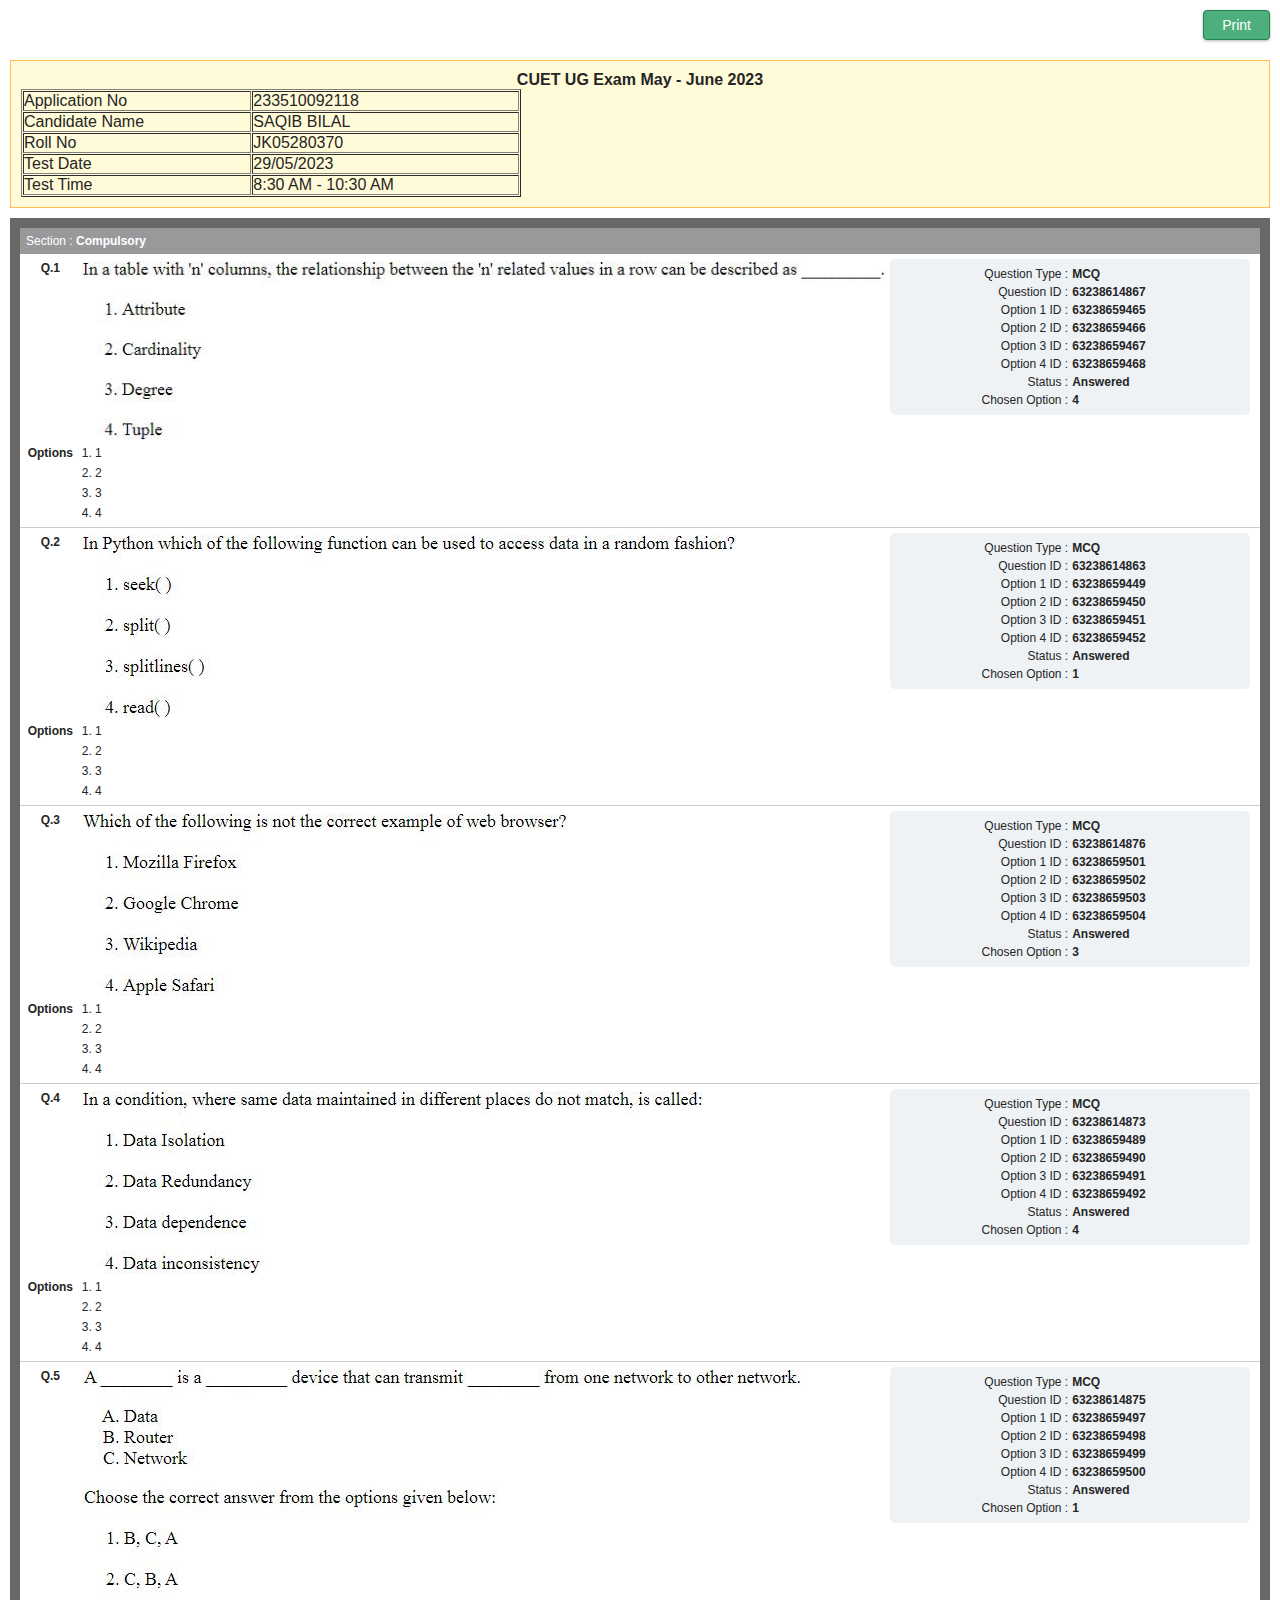
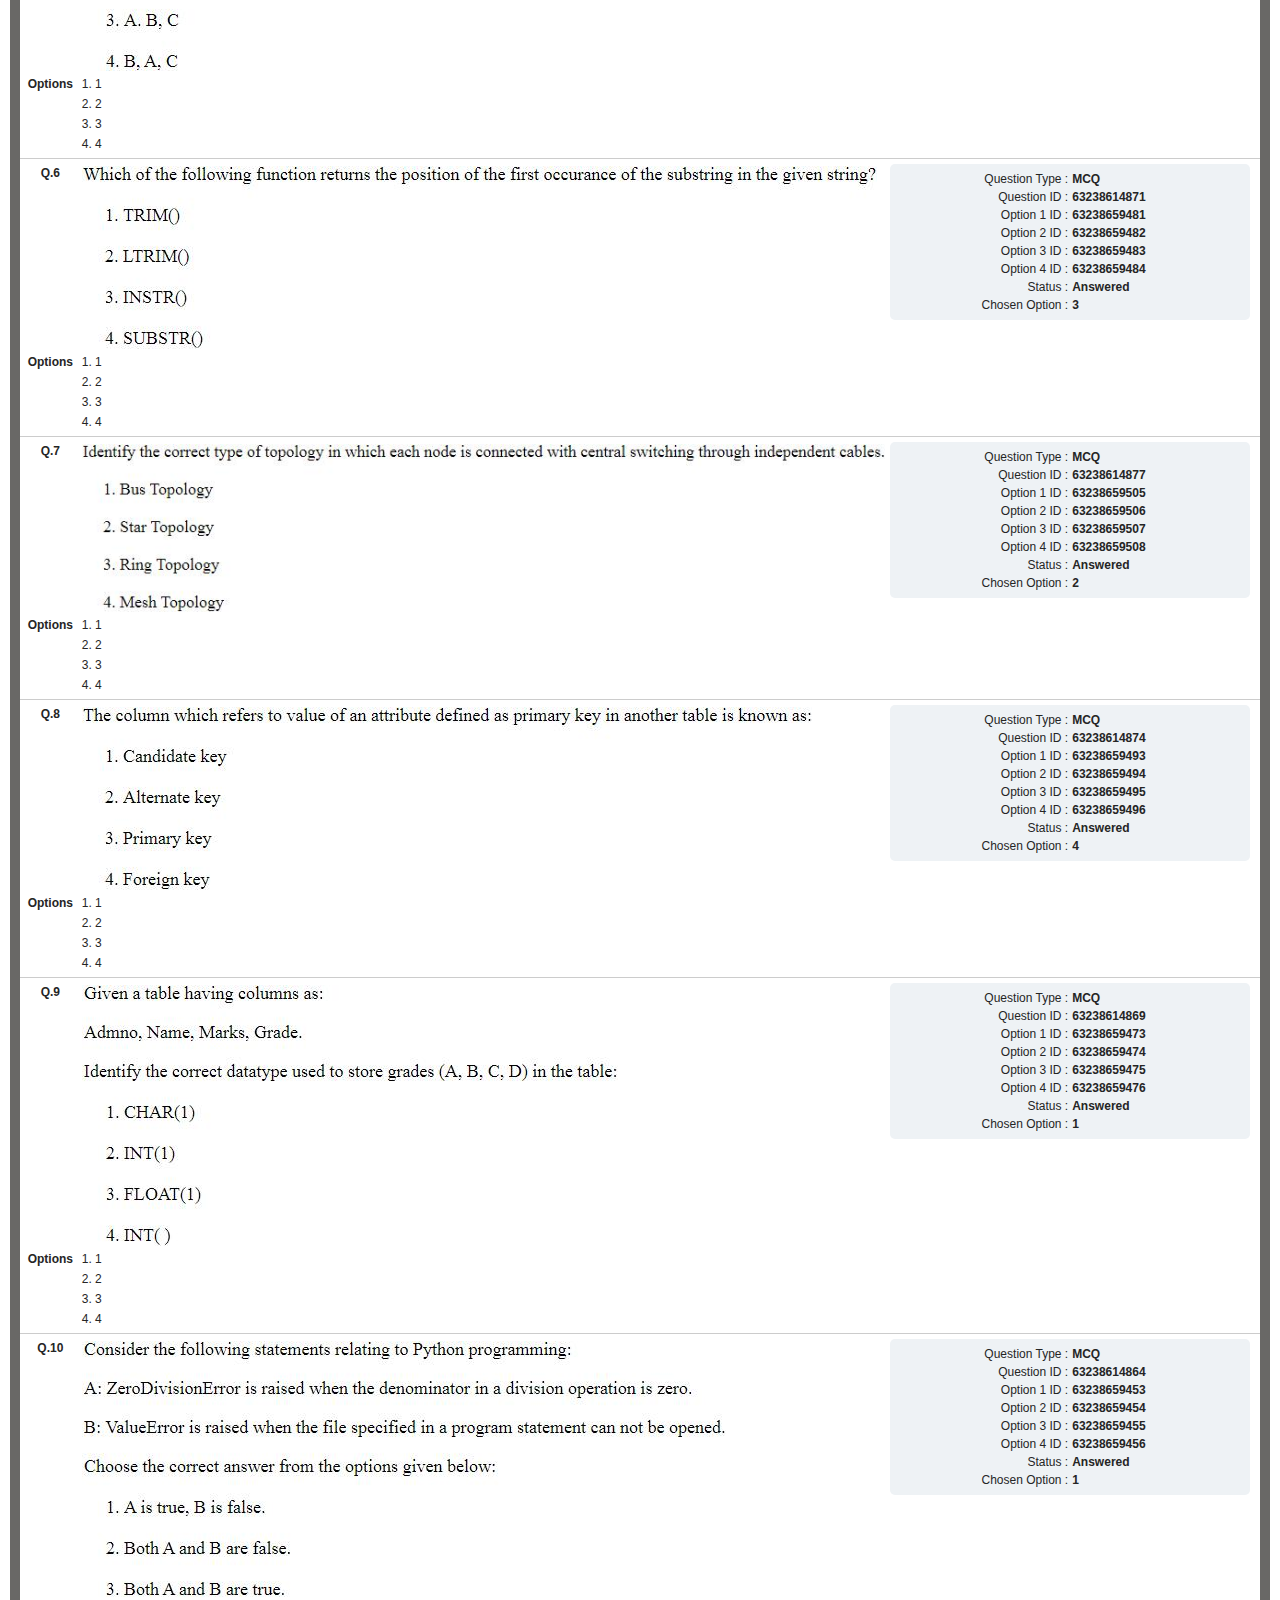
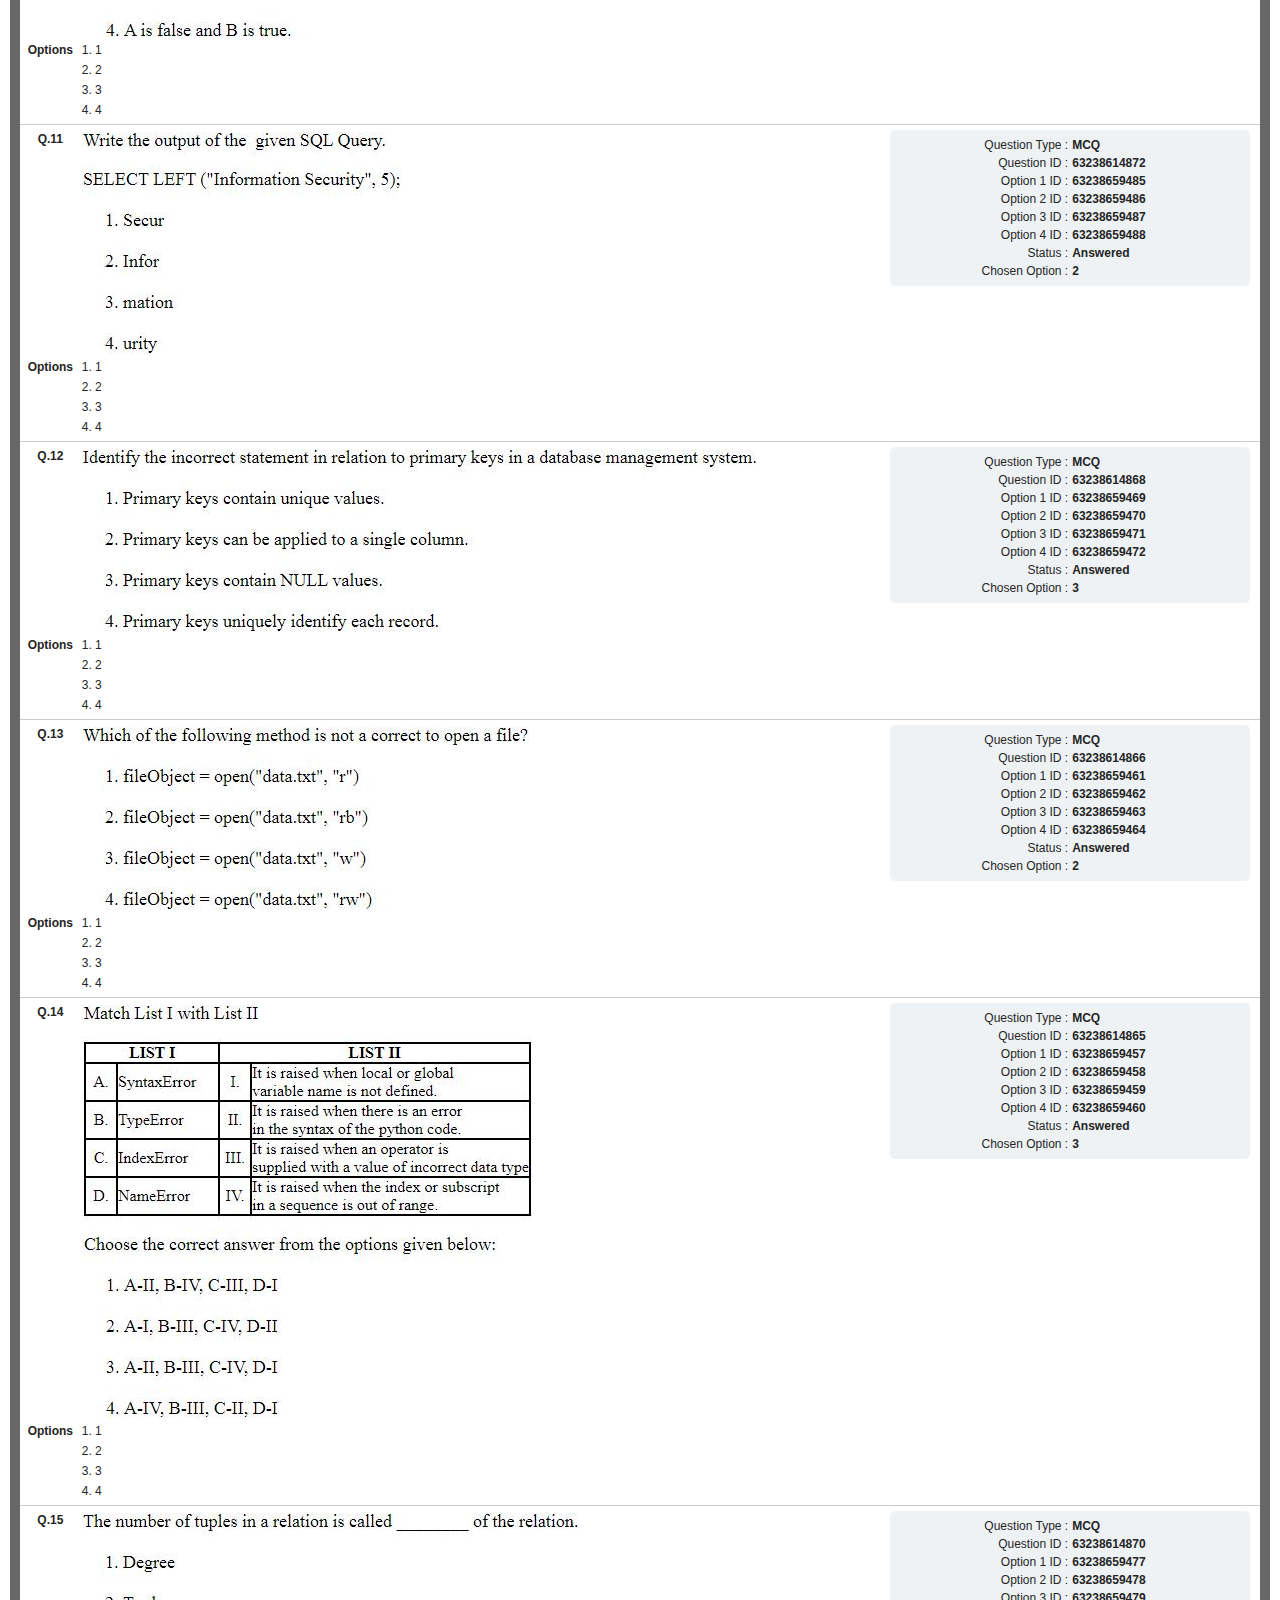
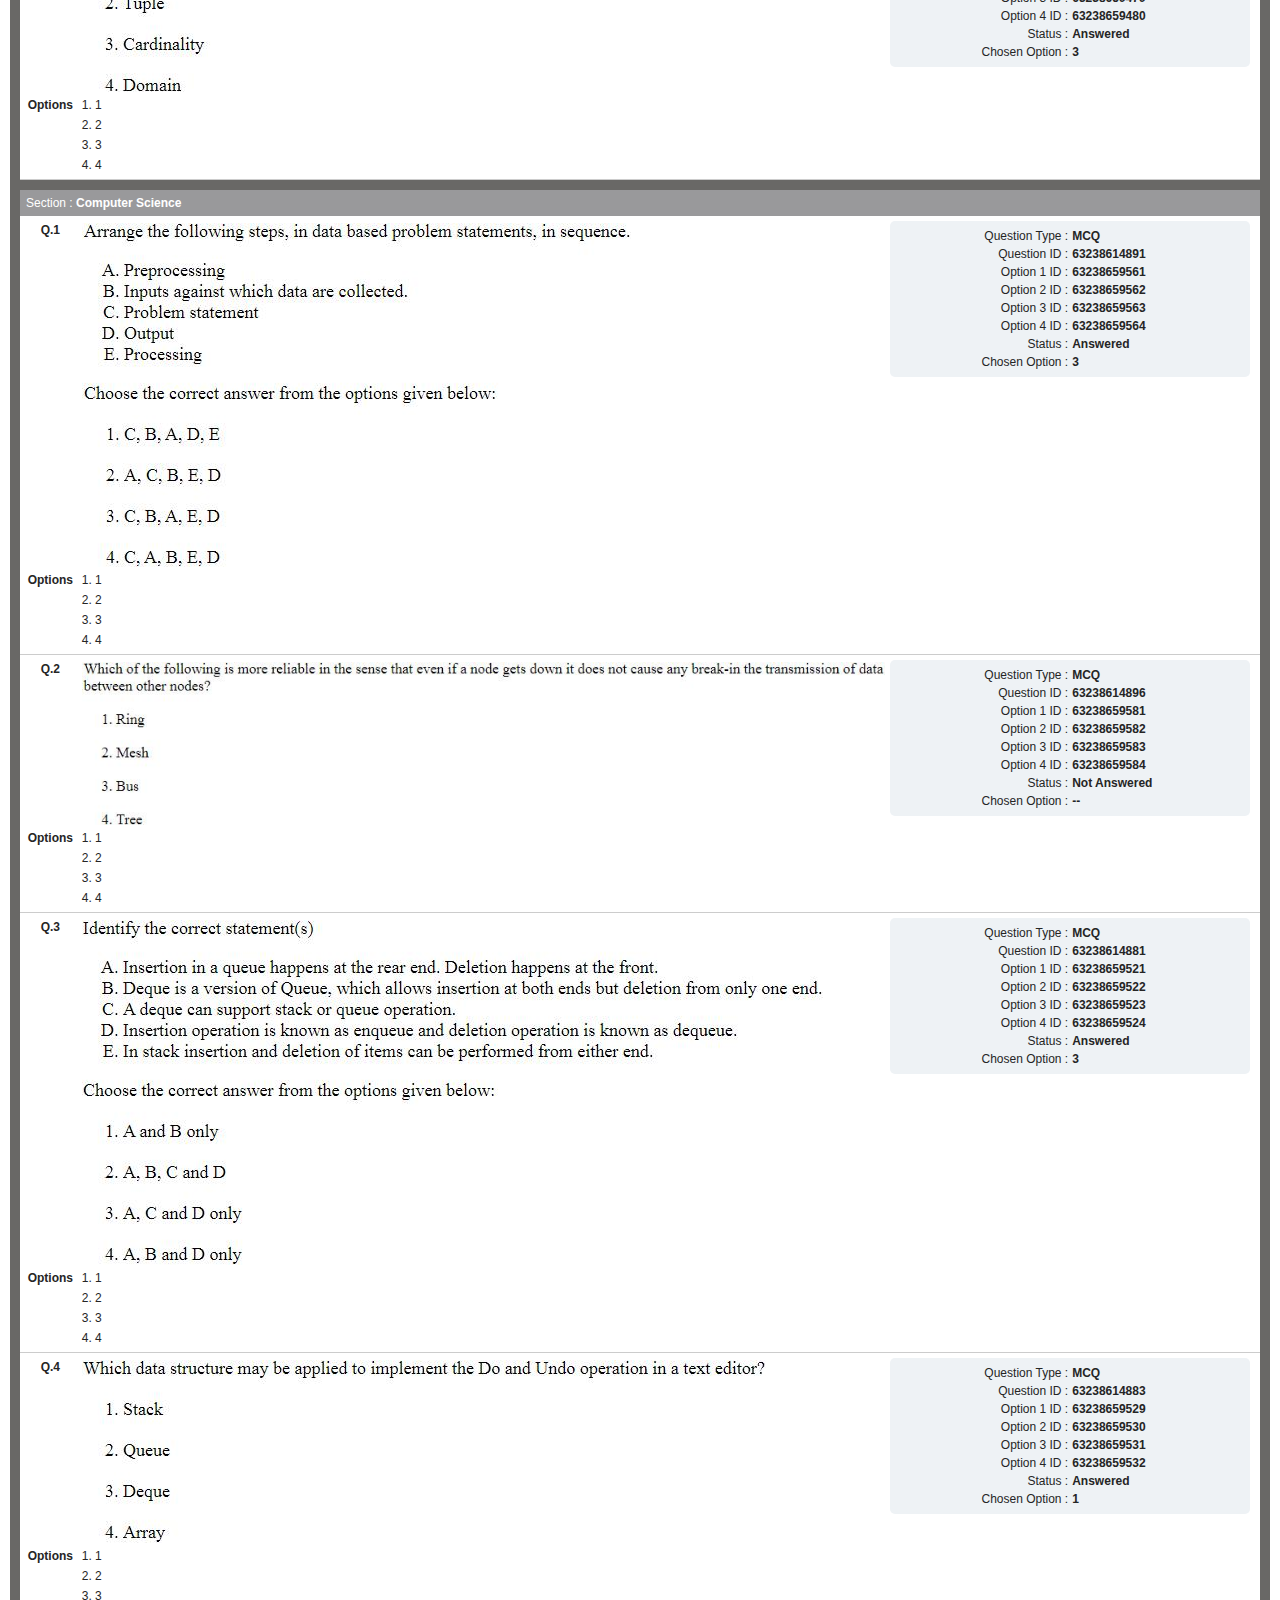
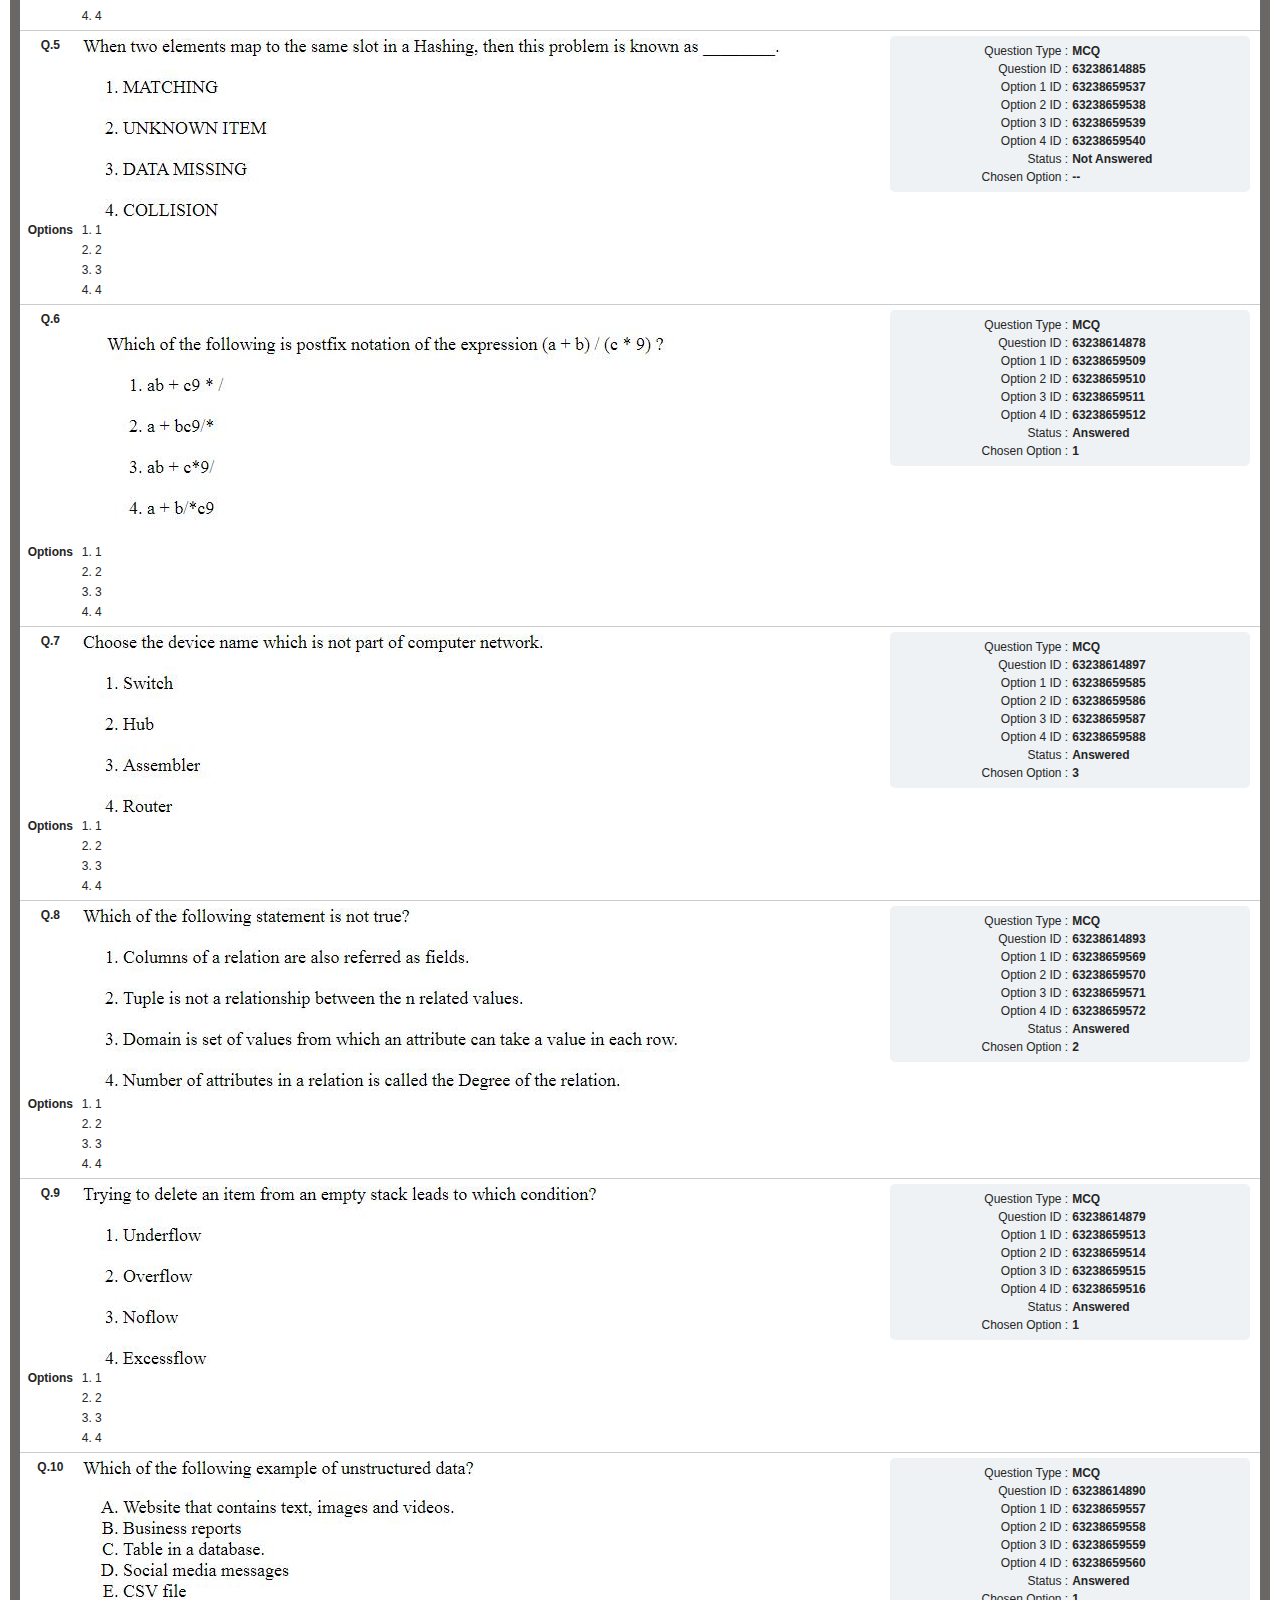
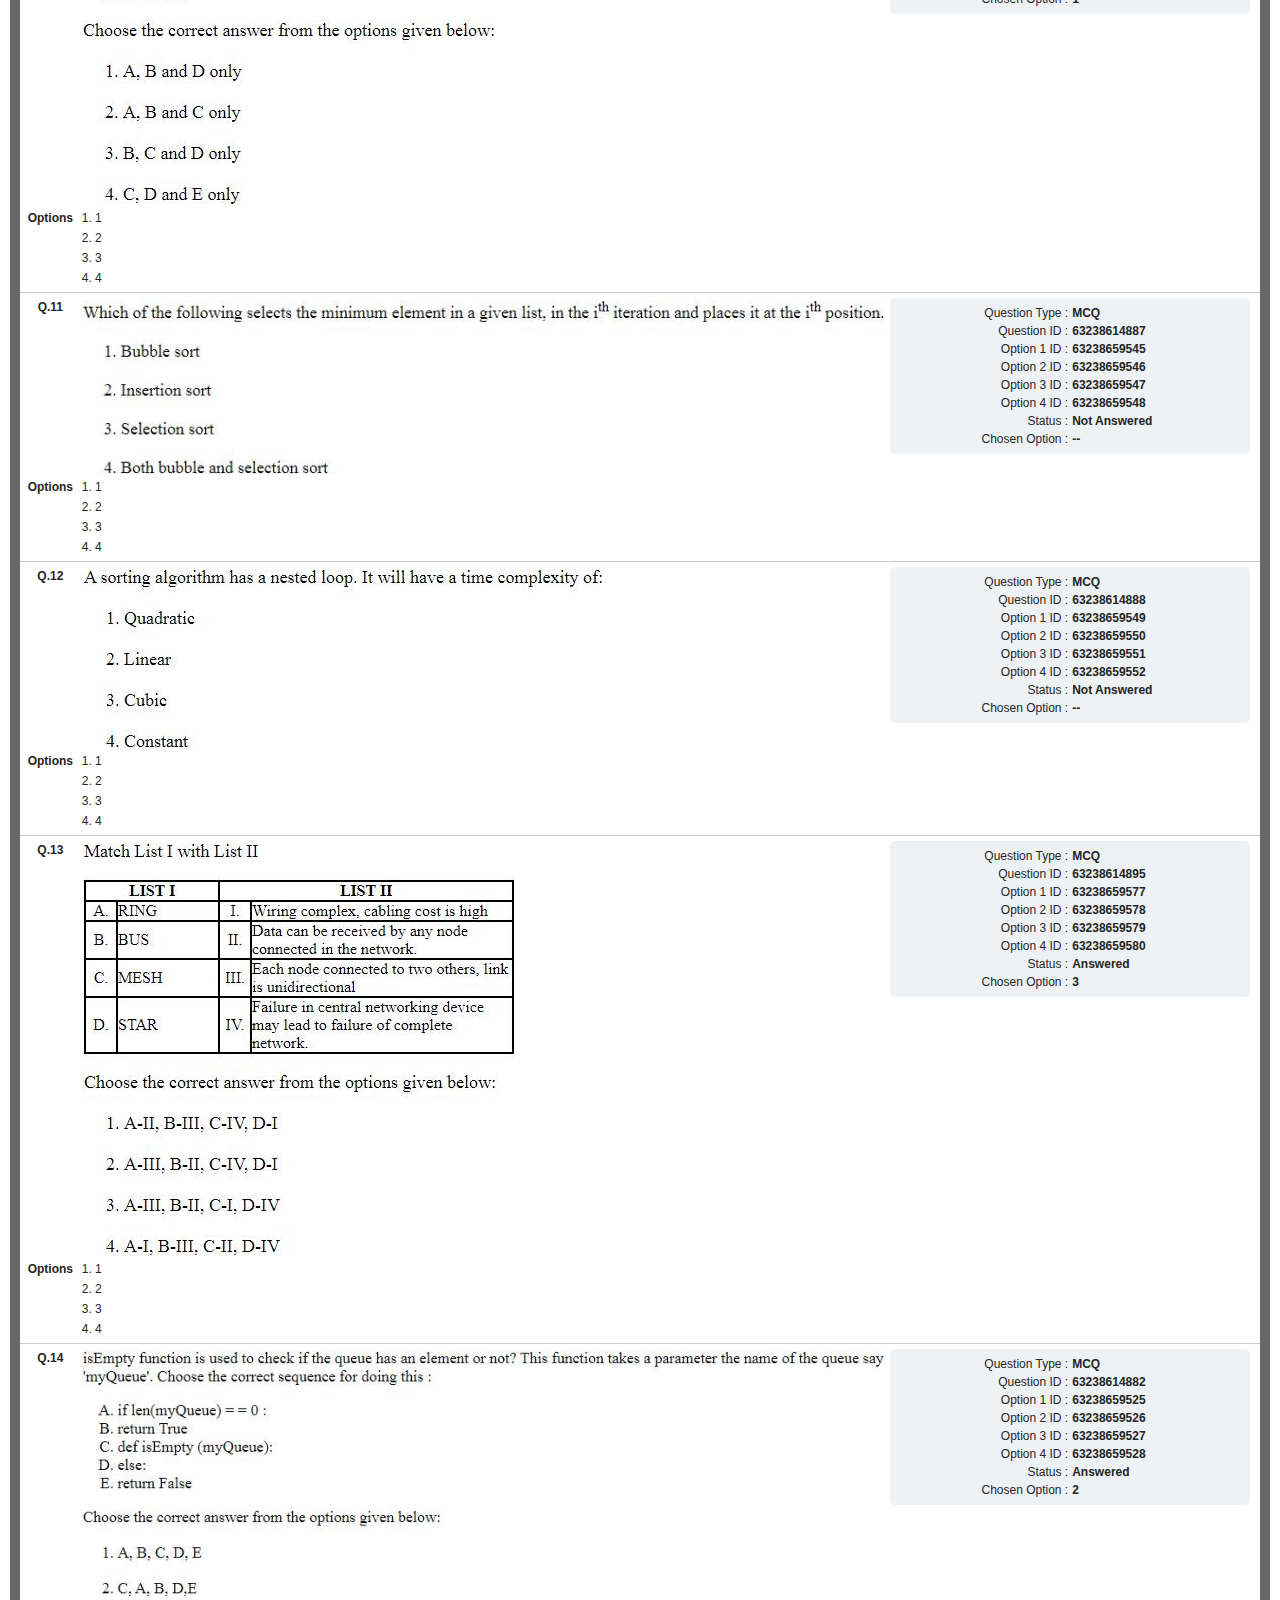
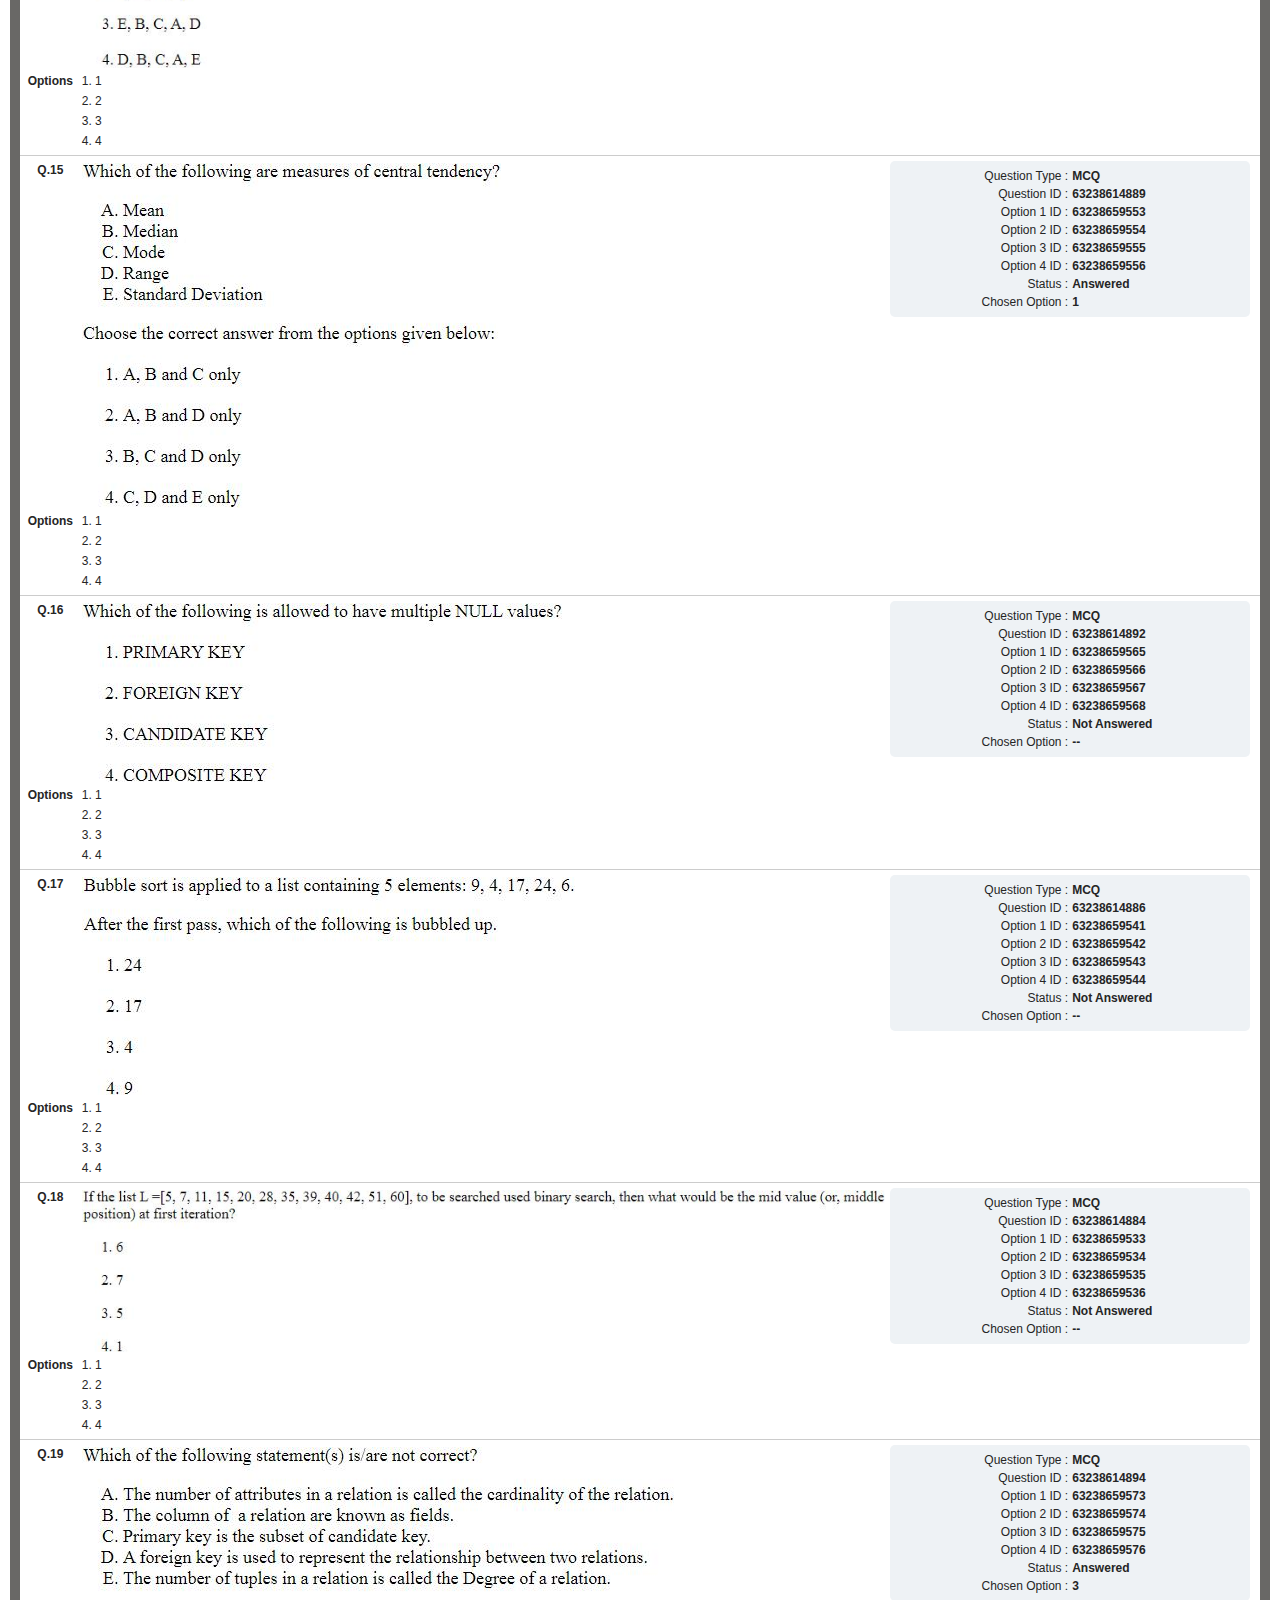
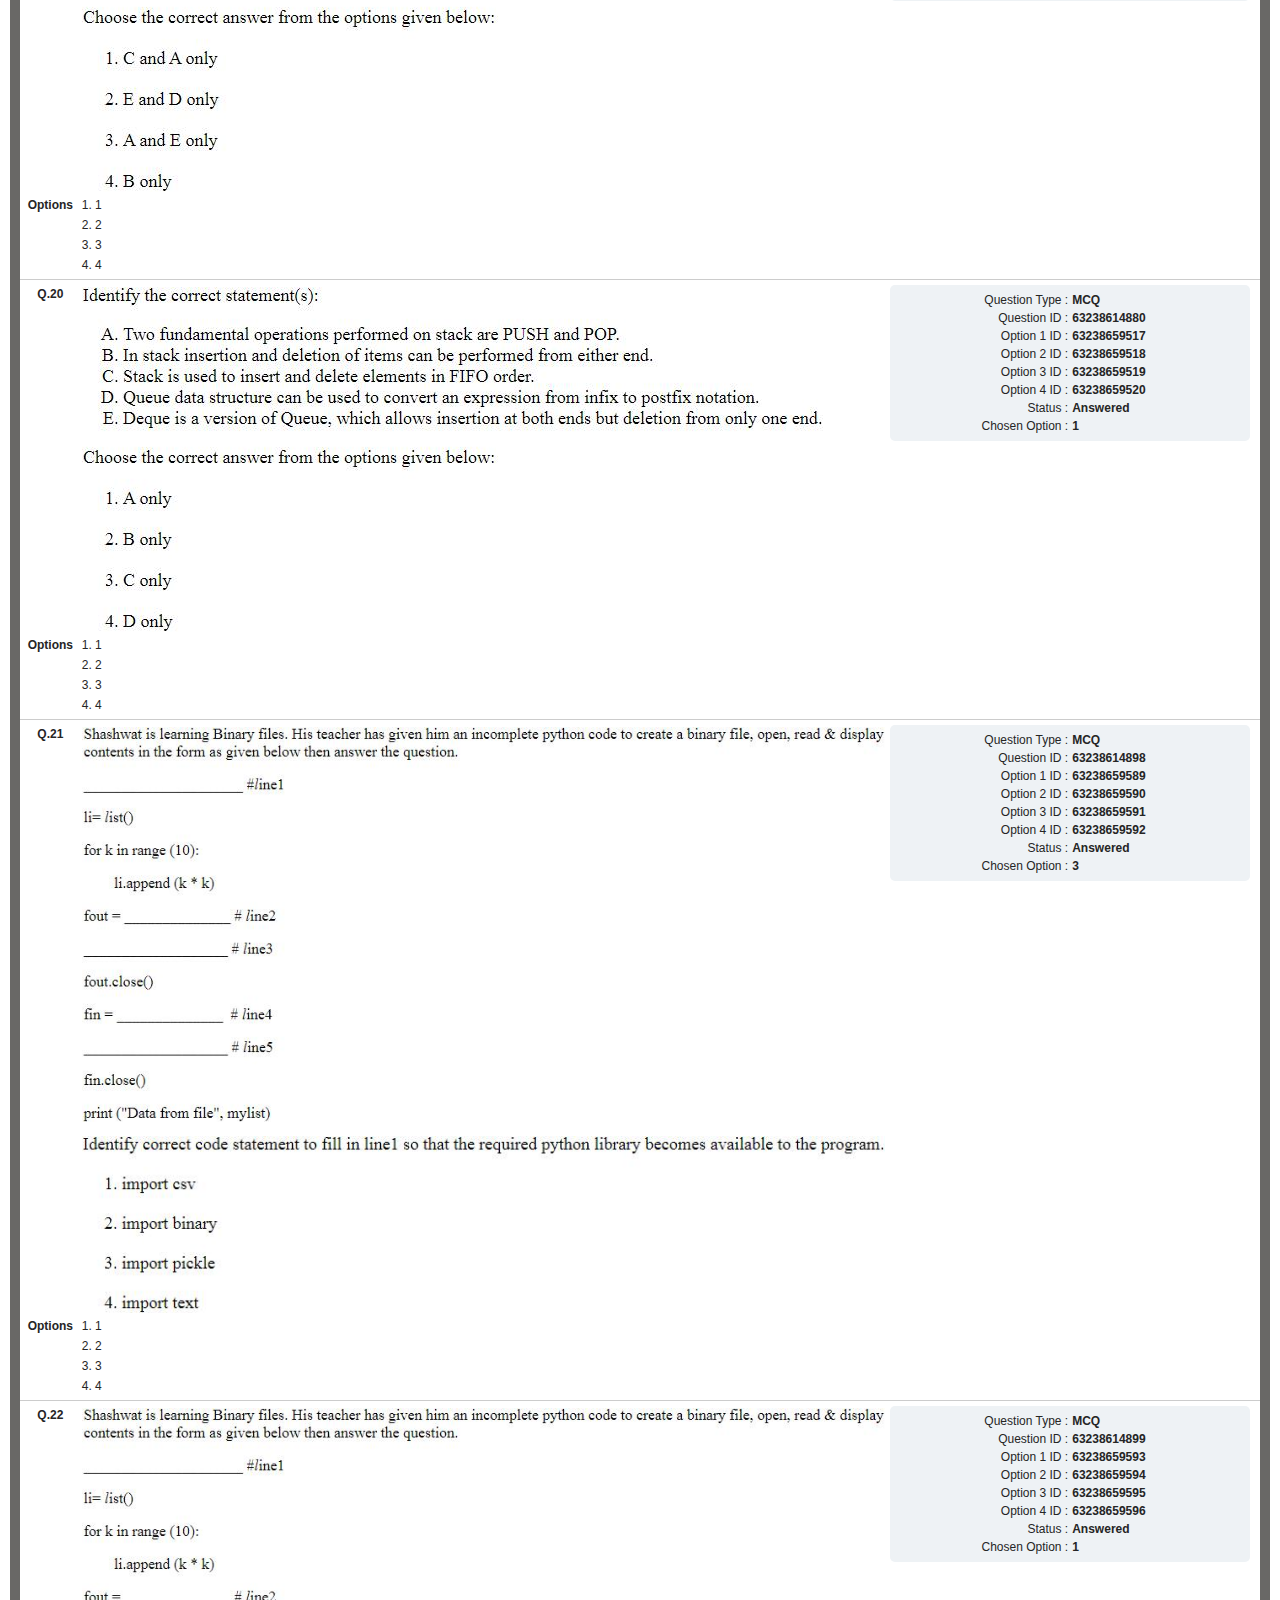
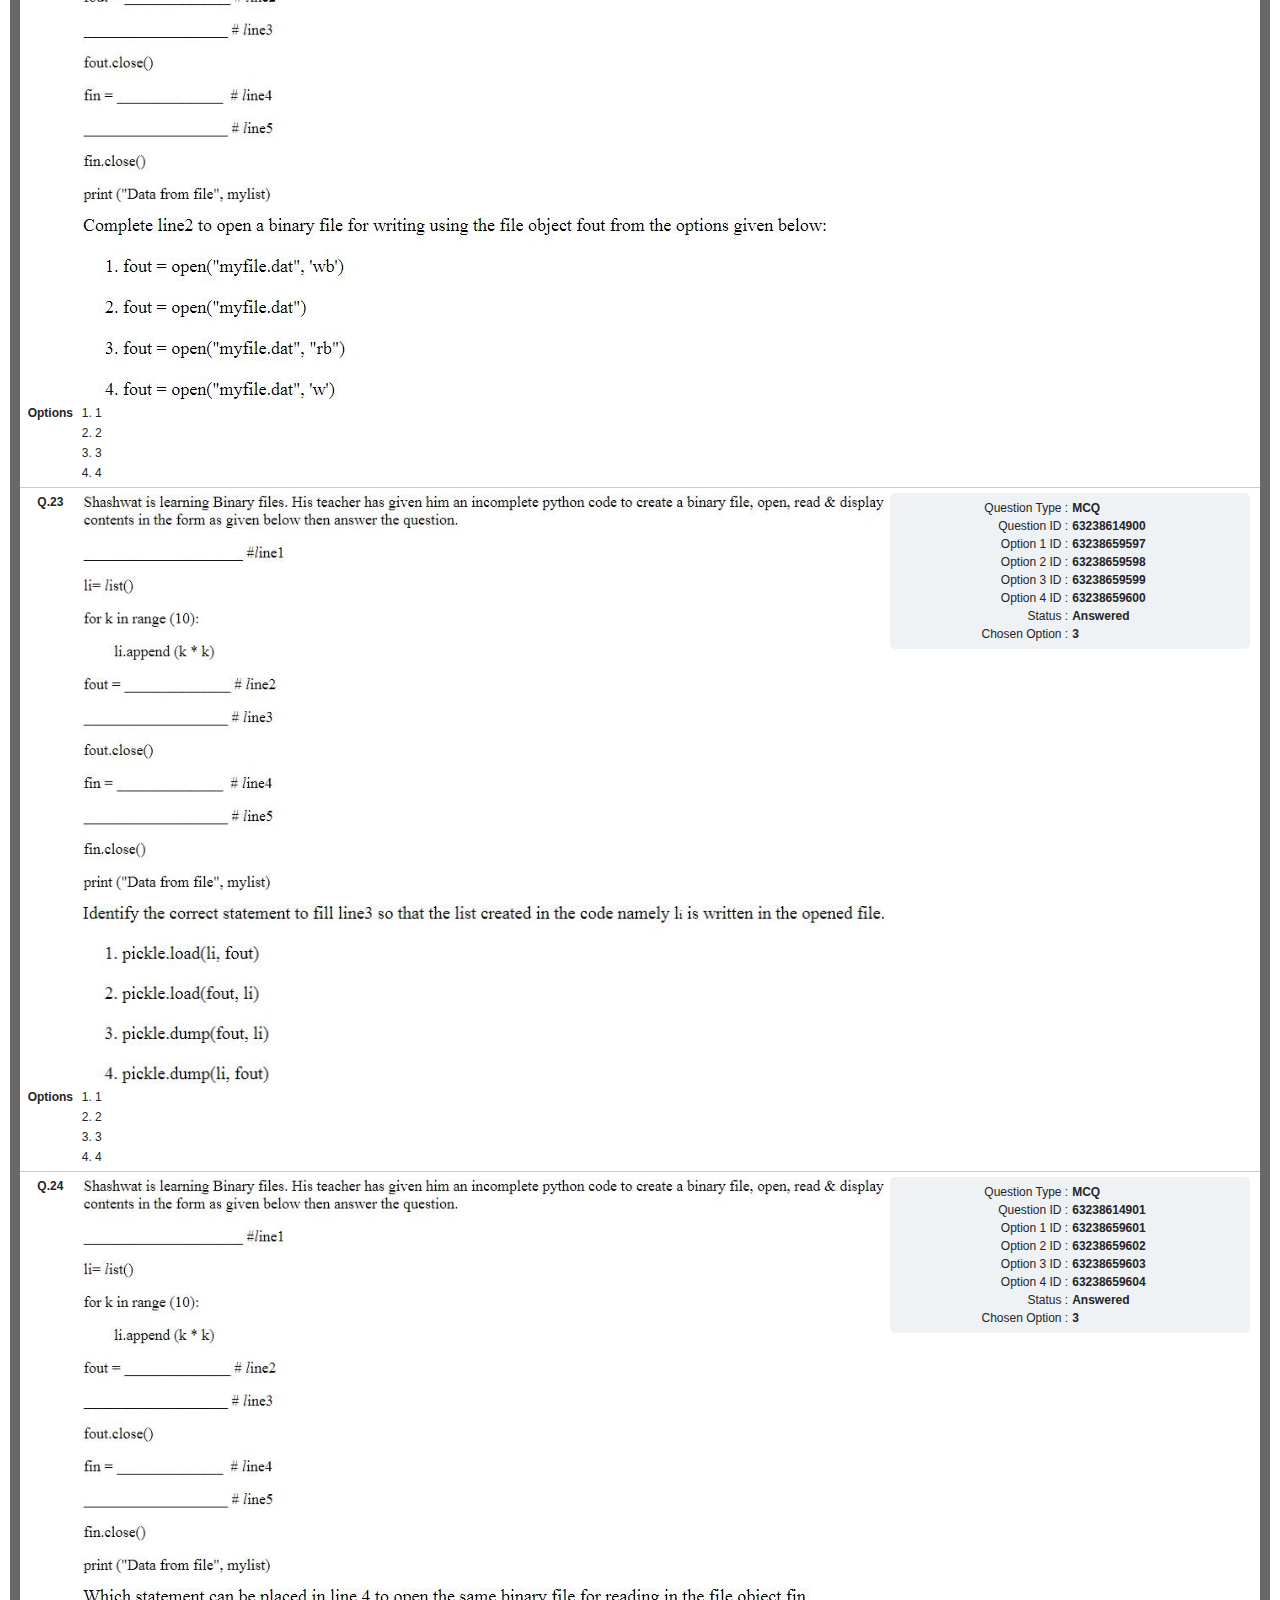
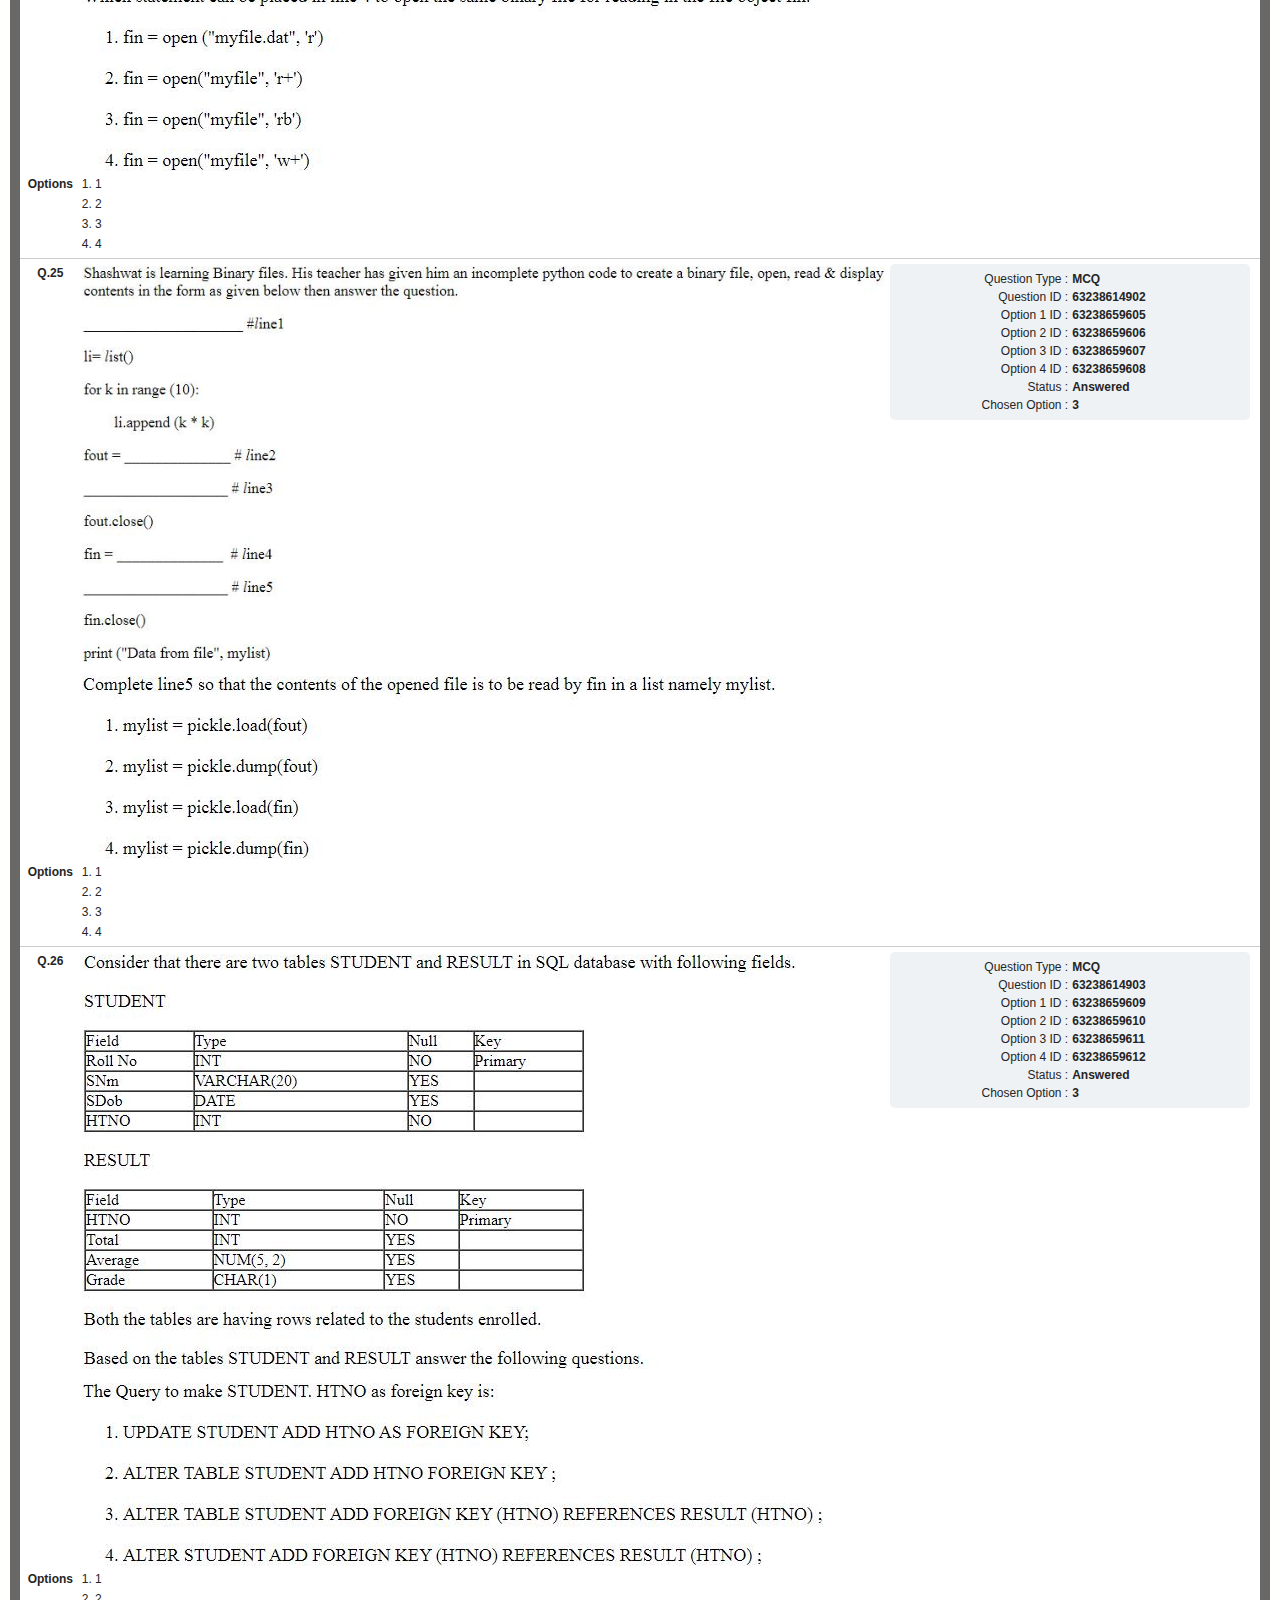
==== commit fe0761aa: "Update index.html" ====
--- a/index.html
+++ b/index.html
@@ -2140,7 +2140,7 @@
                       </tr>
                       <tr>
                         <td align="right">Chosen Option :</td>
-                        <td class="bold">4</td>
+                        <td class="bold">2</td>
                       </tr>
                     </tbody>
                   </table>
@@ -4733,7 +4733,7 @@
                       </tr>
                       <tr>
                         <td align="right">Chosen Option :</td>
-                        <td class="bold">4</td>
+                        <td class="bold">3</td>
                       </tr>
                     </tbody>
                   </table>
